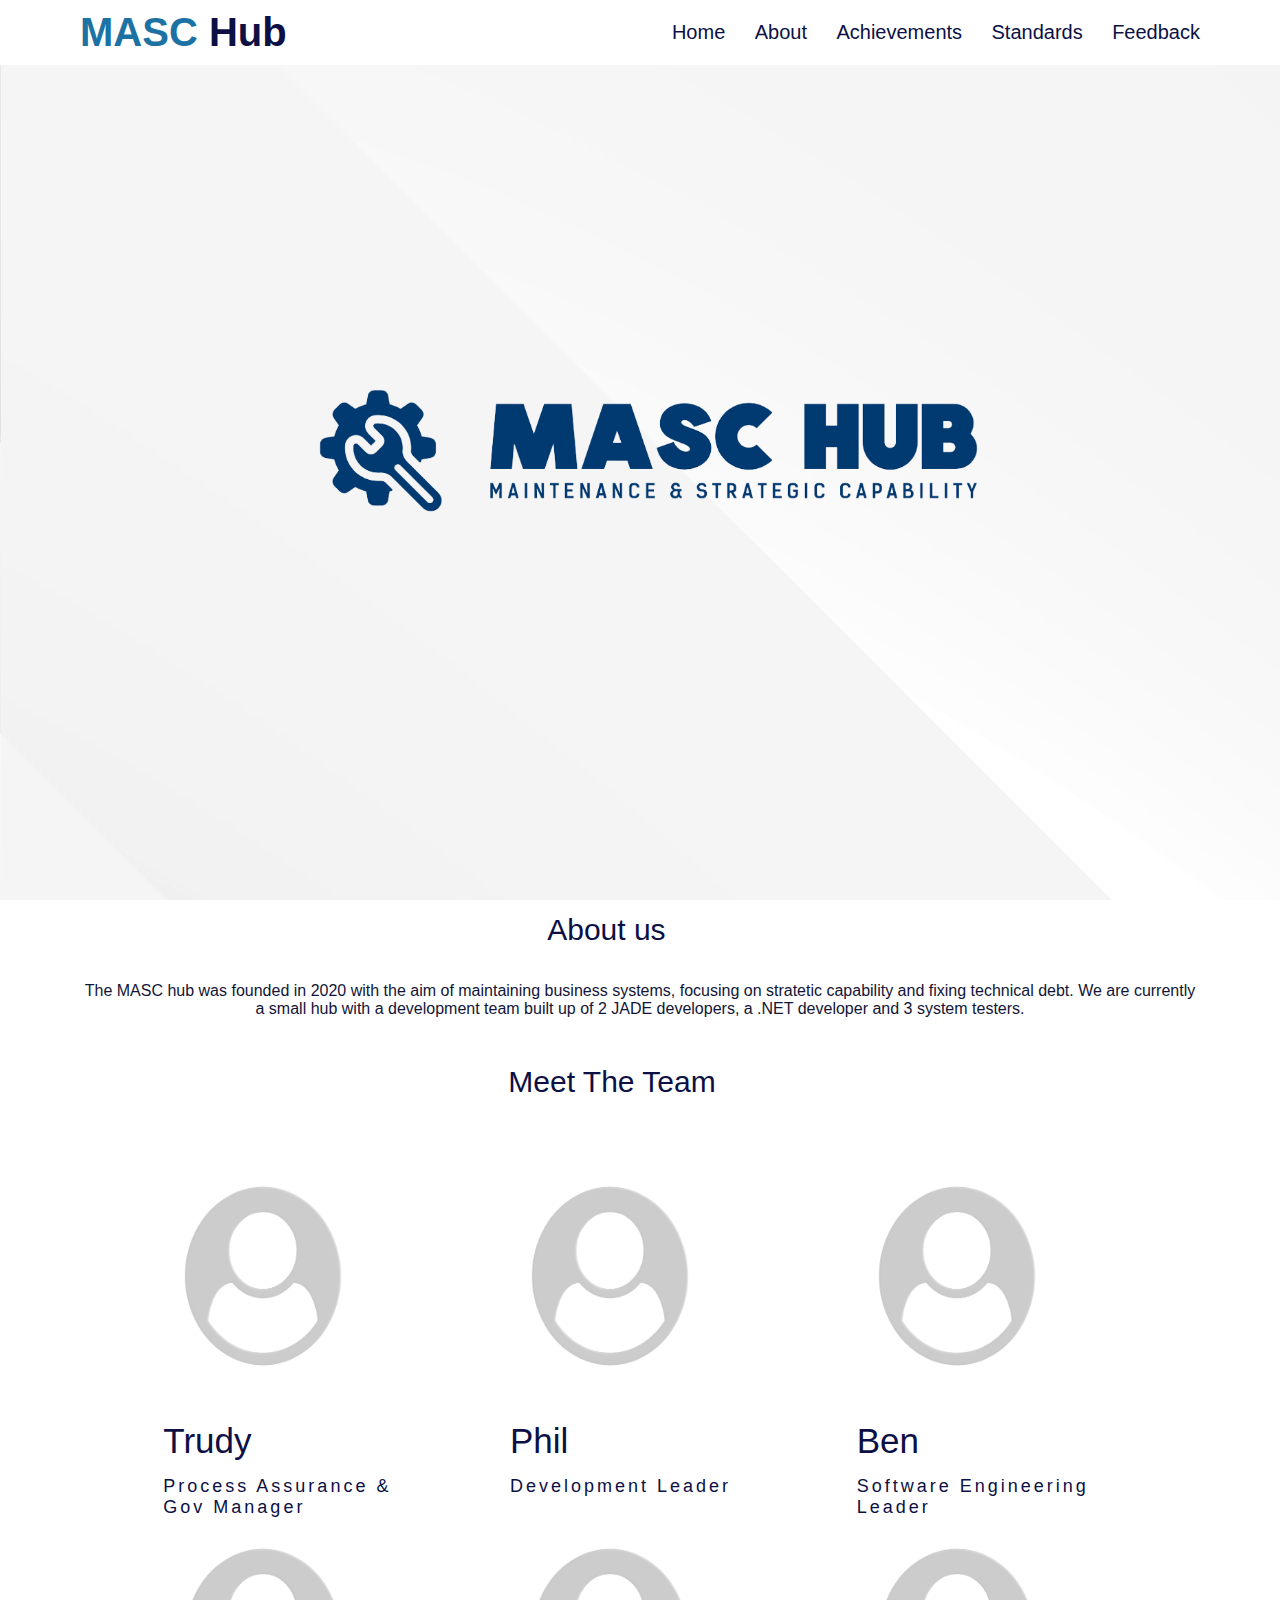
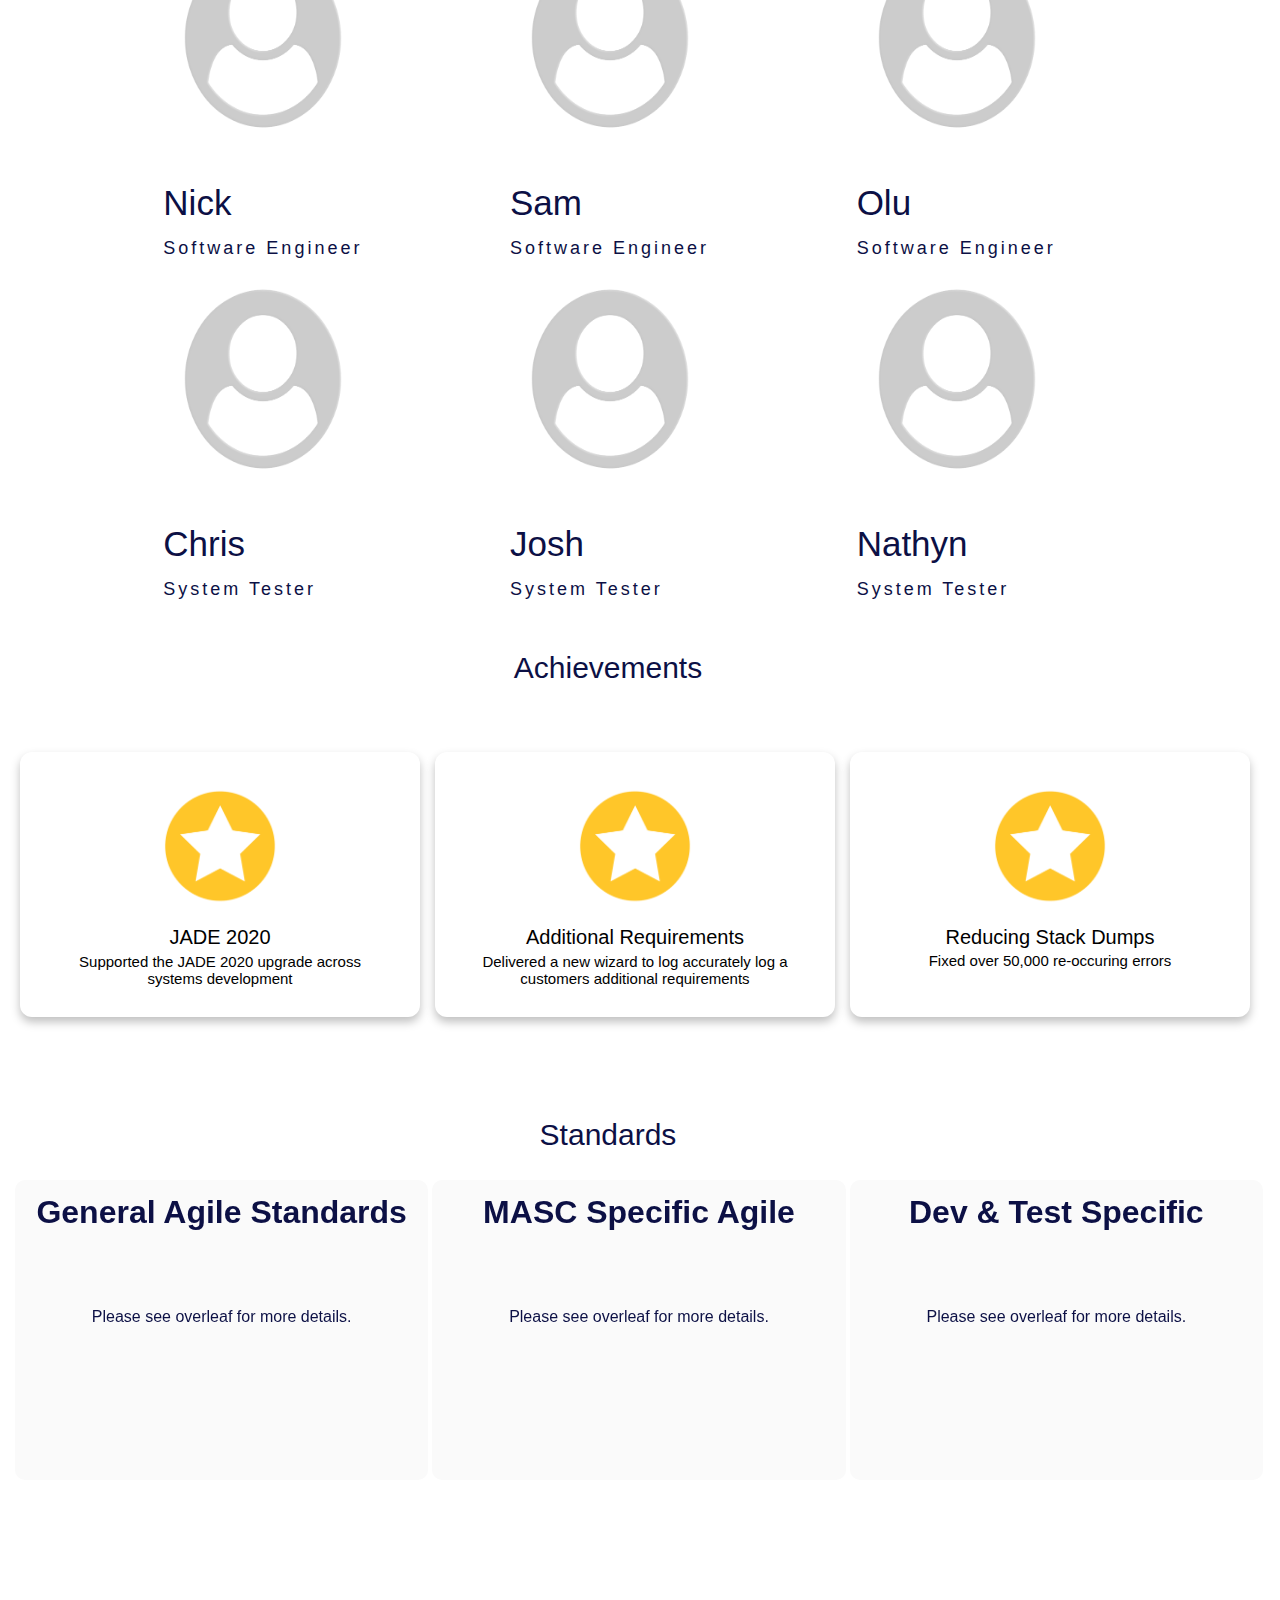
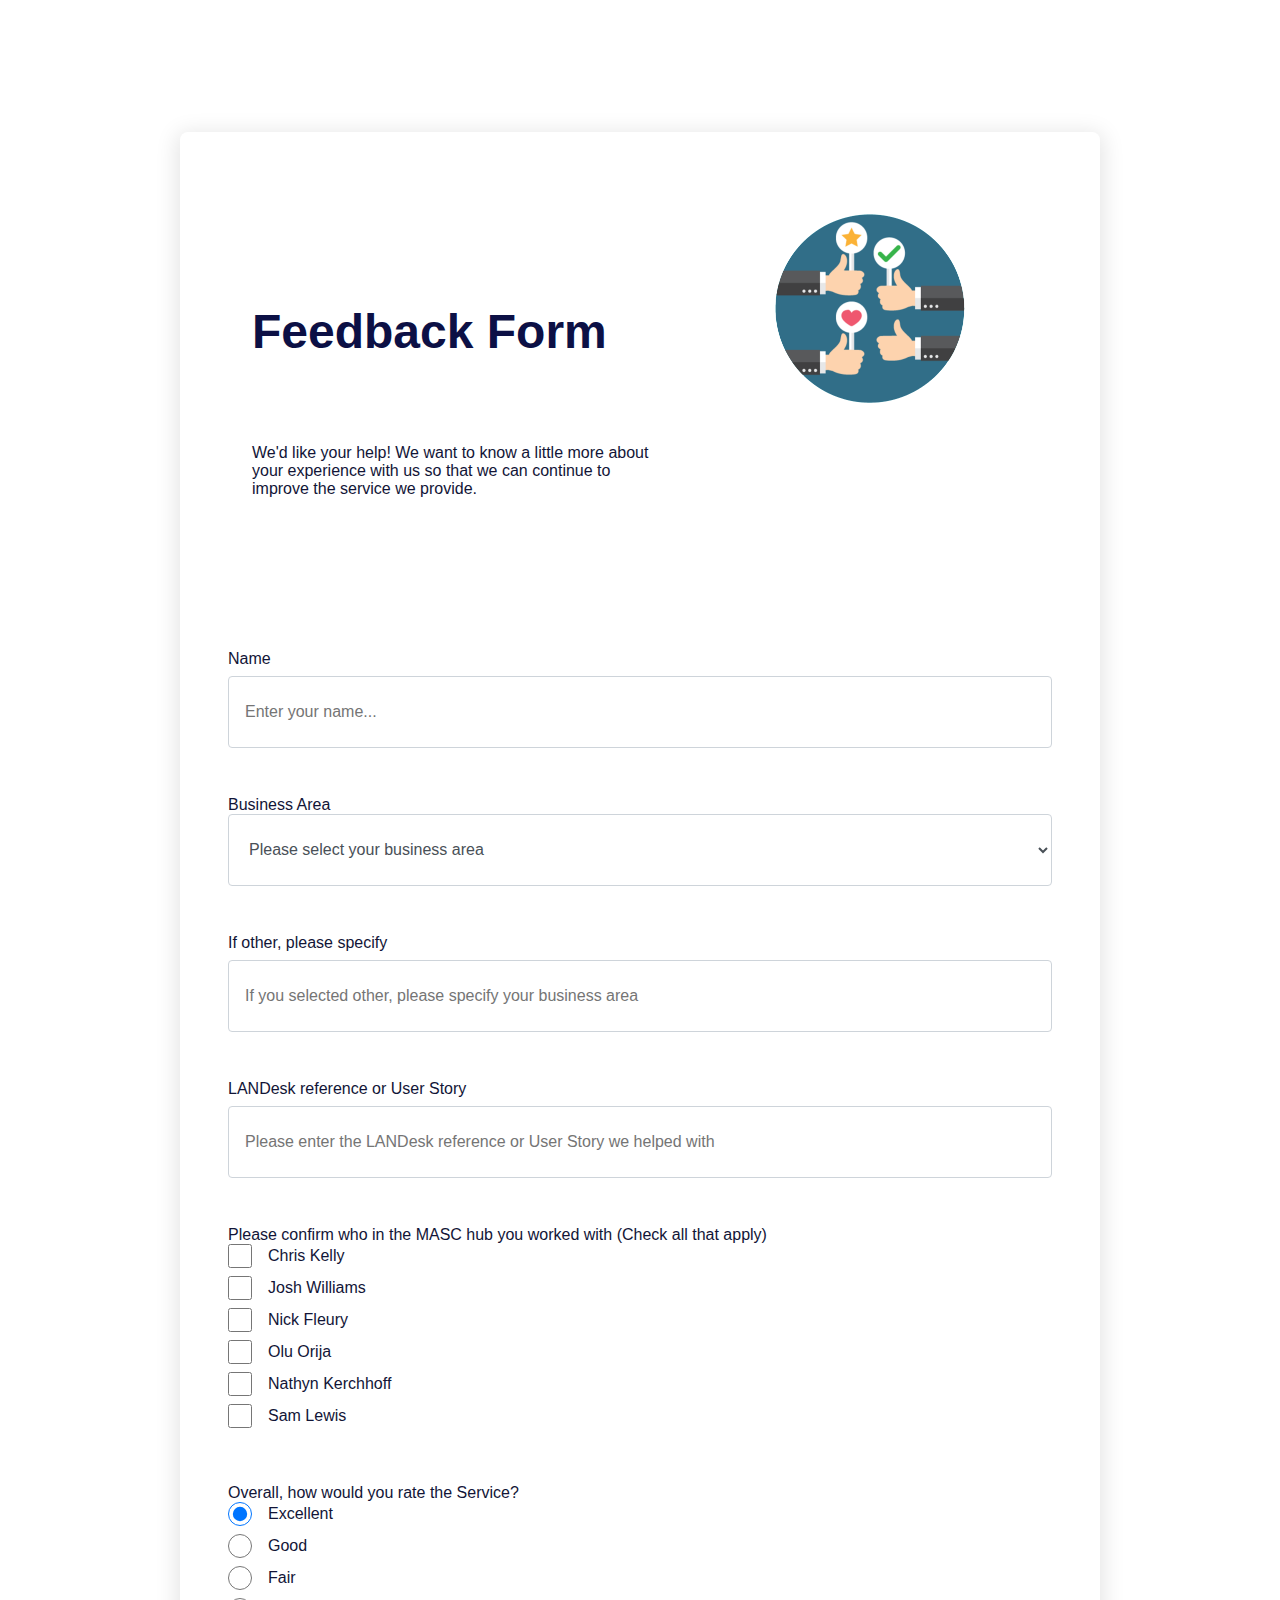
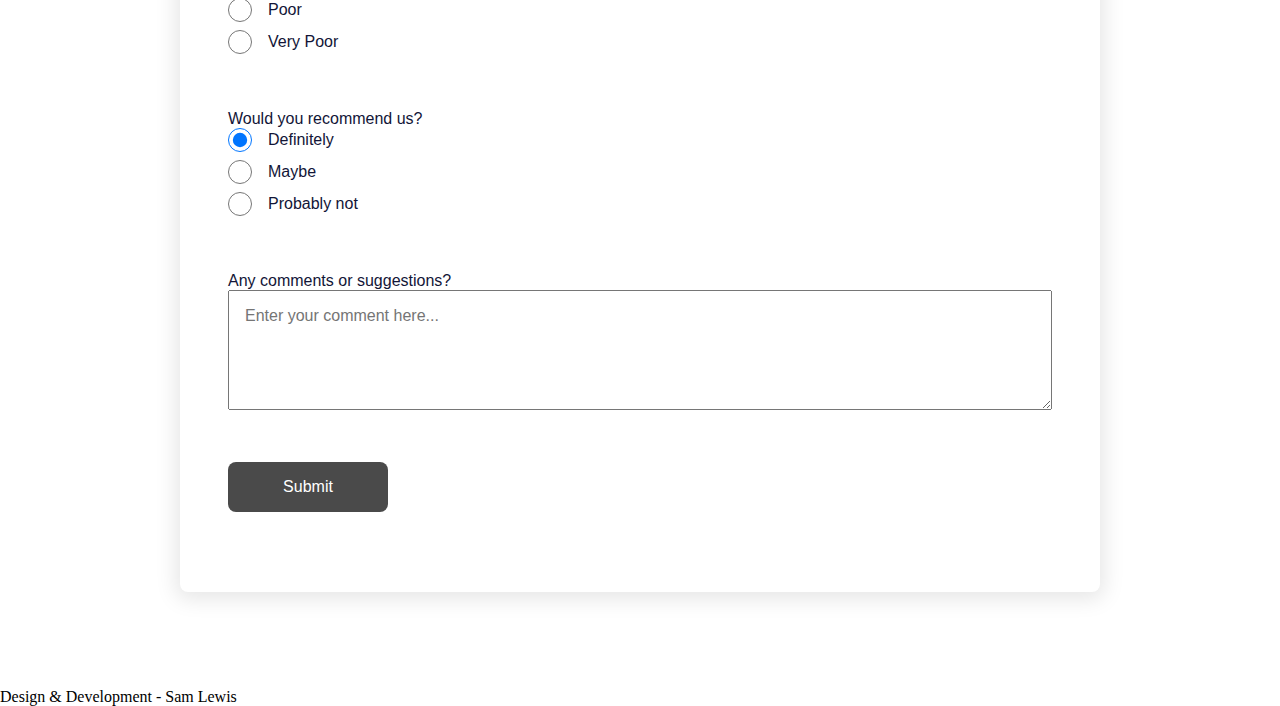
==== index.html @ ad09c00e "Update index.html" ====
<!DOCTYPE html>
<html lang="en">
<head>
    <meta charset="UTF-8">
    <meta http-equiv="X-UA-Compatible" content="IE=edge">
    <meta name="viewport" content="width=device-width, initial-scale=1.0">
    <title>MASC Hub</title>
    <link rel="stylesheet" href="style.css">
    <script src="https://code.jquery.com/jquery-3.6.1.min.js"></script>
</head>
<body>
    <!-- Navigation Bar -->
    <nav class="navbar">
        <div class="max-width">
            <div class="logo"><a href="#home">MASC <span>Hub</span></a></div>
            <ul class="menu">
                <li><a href="#home">Home</a></li>
                <li><a href="#about">About</a></li>
                <li><a href="#achievements">Achievements</a></li>
                <li><a href="#standards">Standards</a></li>
                <li><a href="#feedback">Feedback</a></li>
            </ul>
        </div>
    </nav>

    <!-- Home-->
    <section class="home" id="home">
        <div class="max-width">
            <div class="home-content">
                <div id="image-div">
                    <img src="images/MascHub-logo.png" width="700" height="300"  alt="Masc Hub Logo">
                  </div>
            </div>
        </div>
    </section>
    
    <script src="script.js"></script>

    <!-- About -->
    <section class="about" id="about">
            <div class="max-width">
                <h2 class="about-title">About us</h2>
                <div class="about-content">
                    <p>The MASC hub was founded in 2020 with the aim of maintaining business systems, focusing on stratetic capability and fixing technical debt. We are currently a small hub with a development team built up of 2 JADE developers, a .NET developer and 3 system testers.</p>
                </div>
                <h2 class="team-title">Meet The Team</h2>
            </div>
        </section>
    
    <!-- Meet the team-->
    <div class="team-container1">
        <div class="profiles">

          <div class="profile">
            <img src="/images/profilePicture.png" class="profile-img">
            <h3 class="name">Trudy</h3>
            <h5>Process Assurance & Gov Manager</h5>
          <!--  <p>Lorem ipsum dolor sit amet consectetur adipisicing elit. Ullam facilis sint quod.</p>-->
          </div>

          <div class="profile">
            <img src="/images/profilePicture.png" class="profile-img">
            <h3 class="name">Phil</h3>
            <h5>Development Leader</h5>
           <!-- <p>Lorem ipsum dolor sit amet consectetur adipisicing elit. Inventore, eveniet!</p>-->
          </div>
            
          <div class="profile">
            <img src="/images/profilePicture.png" class="profile-img">
            <h3 class="name">Ben</h3>
            <h5>Software Engineering Leader</h5>
           <!-- <p>Lorem ipsum dolor sit amet consectetur adipisicing elit. Inventore, eveniet!</p>-->
          </div>
        </div>
    </div>
    
     <div class="team-container2">
        <div class="profiles">

          <div class="profile">
            <img src="/images/profilePicture.png" class="profile-img">
            <h3 class="name">Nick</h3>
            <h5>Software Engineer</h5>
         <!--    <p>Lorem ipsum dolor sit amet consectetur adipisicing elit. Ullam facilis sint quod.</p>-->
          </div>

          <div class="profile">
            <img src="/images/profilePicture.png" class="profile-img">
            <h3 class="name">Sam</h3>
            <h5>Software Engineer</h5>
         <!--    <p>Lorem ipsum dolor sit amet consectetur adipisicing elit. Ullam facilis sint quod.</p>-->
          </div>

          <div class="profile">
            <img src="/images/profilePicture.png" class="profile-img">
            <h3 class="name">Olu</h3>
            <h5>Software Engineer</h5>
        <!--     <p>Lorem ipsum dolor sit amet consectetur adipisicing elit. Ullam facilis sint quod.</p>-->
          </div>
        </div>
     </div>

     <div class="team-container3">
        <div class="profiles">

          <div class="profile">
            <img src="/images/profilePicture.png" class="profile-img">
            <h3 class="name">Chris</h3>
            <h5>System Tester</h5>
       <!--      <p>Lorem ipsum dolor sit amet consectetur adipisicing elit. Ullam facilis sint quod.</p>-->
          </div>

          <div class="profile">
            <img src="/images/profilePicture.png" class="profile-img">
            <h3 class="name">Josh</h3>
            <h5>System Tester</h5>
        <!--     <p>Lorem ipsum dolor sit amet consectetur adipisicing elit. Ullam facilis sint quod.</p>-->
          </div>

          <div class="profile">
            <img src="/images/profilePicture.png" class="profile-img">
            <h3 class="name">Nathyn</h3>
            <h5>System Tester</h5>
         <!--   <p>Lorem ipsum dolor sit amet consectetur adipisicing elit. Ullam facilis sint quod.</p>-->
          </div>
        </div>
        
     </div>

   <!-- Achievements -->
   <h2 class="team-title" id="achievements" >Achievements</h2>
   <div class="achievement-container">
    
    <div class="main-card">
      <div class="cards">
        <div class="card">
         <div class="content">
           <div class="img">
                 <img src="/images/gold-star.png" alt="">
           </div>
           <div class="details">
             <div class="achievement-title">JADE 2020</div>
             <div class="achievement-desc">Supported the JADE 2020 upgrade across systems development</div>
           </div>
         </div>
        </div>

        <div class="card">
         <div class="content">
           <div class="img">
                 <img src="/images/gold-star.png" alt="">
           </div>
           <div class="details">
             <div class="achievement-title">Additional Requirements</div>
             <div class="achievement-desc">Delivered a new wizard to log accurately log a customers additional requirements</div>
           </div>
         </div>
        </div>

       <div class="card">
         <div class="content">
           <div class="img">
                 <img src="/images/gold-star.png" alt="">
           </div>
           <div class="details">
             <div class="achievement-title">Reducing Stack Dumps</div>
             <div class="achievement-desc">Fixed over 50,000 re-occuring errors</div>
           </div>
         </div>
        </div>
    </div>
 </div>
 
</div>
        
   <!-- Standards-->
    <h2 class="team-title" id="standards">Standards</h2>
    <div class="standards-container">
        <div class="thecard">

          <div class="card-front"><h2>General Agile Standards</h2><p>Please see overleaf for more details.</p></div>
  
          <div class="card-back"><p style="margin-left:2em;">
            General Agile:
            <li>Highly agile DevOps scrum</li>
            <li>Track work on a Kanban board</li>
            <li>2 Week Sprints (Monday - Monday)</li>
            <li>Proactive ownership of changes</li>
            <li>Testers & Developers work together (Swarms, pair coding)</li>
            <li>Challenge & experiment best practice through retro feedback</li>
          </p>
          </div>
  
        </div>

        <div class="thecard">
  
            <div class="card-front"><h2>MASC Specific Agile</h2><p>Please see overleaf for more details.</p></div>
    
            <div class="card-back"><p style="margin-left:2em;">
              Masc Specific Agile:
              <li>Focus on maintenance & strategic change</li>
              <li>No dedicated scrum master</li>
              <li>Ben & Trudy are the product owners</li>
              <li>In-office ceramnonies (planning, review & retro)</li>
              <li>Build requirements in Gherkin language</li>
              <li>Change can be self raised into the hub</li>
              <li>Themed retro & reviews</li>
              <li>Capture feedback throughout sprint</li>
            </p>
            </div>
    
          </div>

          <div class="thecard">
  
            <div class="card-front"><h2>Dev & Test Specific</h2><p>Please see overleaf for more details.</p></div>
    
            <div class="card-back"><p style="margin-left:2em;">
              Masc Specific Agile:
              <li>Shout up if stuck and work through issues</li>
              <li>Dev & Test work together to find solutions</li>
              <li>Fix bugs found asap to keep flow moving</li>
              <li>Testers can be involved in coding</li>
              <li>Testers understand the change to improve testing</li>
              <li>Check testers understanding - can they explain the change to a developer</li>
              <li>Automation where possible - can build stubs to support test</li>
            </p>
            </div>
    
          </div>
      </div>

    <!-- Feedback -->
    <section class="feedback" id="feedback">
        <div class="feedback-container">
            <div class="header">
            <div class="column-header">
                <h2 id="title">Feedback Form</h2>
                <p id="description">We'd like your help! We want to know a little more about your experience with us so that we can continue to improve the service we provide.</p>
                </div>
                <div class="column-image">
                    <div id="image-div">
                      <img src="images/SurveyFormLogo.png" width="500" height="400" alt="Survey form icon">
                    </div>
                </div>
            </div>
            <!-- Name field -->
            <form id = "survey-form" action="https://formsubmit.co/maschubfeedback@gmail.com" method="POST">
                <div class="form-group">
                <label id="name-label" for="name">Name</label>
                <input
                    maxlength="100" 
                    type="text"
                    name="name"
                    id="name"
                    class="form-control"
                    placeholder="Enter your name..."
                    required
                />
                </div>

                <!-- Business Area -->
                <div class="form-group">
                    <p>Business Area</p>
                    <select id="dropdown" name="role" class="form-control" required>
                    <option disabled selected value>Please select your business area</option>
                    <option value="Digital">Digital</option>
                    <option value="Skipton-Direct">Skipton Direct</option>
                    <option value="Systems Development">Systems Development</option>
                    <option value="FA">FA</option>
                    <option value="Audit">Audit</option>
                    <option value="Marketing">Marketing</option>
                    <option value="Operations">Operations</option>
                    <option value="preferNo">Prefer not to say</option>
                    <option value="other">Other</option>
                    </select>
                </div>

                
                <div class="form-group">
                    <label id="otherArea" for="otherArea">If other, please specify</label>
                    <input
                    maxlength="20"
                    type="Other-Business-Area"
                    name="Other-Business-Area"
                    id="Other-Business-Area"
                    class="form-control"
                    placeholder="If you selected other, please specify your business area"
                
                    />
                </div>

                <!-- Reference -->
                <div class="form-group">
                    <label id="ref" for="ref">LANDesk reference or User Story</label>
                    <input
                    maxlength="20"
                    type="LANDesk-UserStory"
                    name="LANDesk-UserStory"
                    id="LANDesk-UserStory"
                    class="form-control"
                    placeholder="Please enter the LANDesk reference or User Story we helped with"
                    />
                </div>

                <!-- MASC Member -->
                <div class="form-group">
                    <p>Please confirm who in the MASC hub you worked with (Check all that apply)</p>
                    <label>
                    <input 
                        name="worked-with"
                        value="Chris Kelly"
                        type="checkbox"
                        class="input-checkbox"
                    />Chris Kelly</label>
                    
                    <label>
                    <input 
                        name="worked-with"
                        value="Josh Williams"
                        type="checkbox"
                        class="input-checkbox"
                    />Josh Williams</label>
                    
                    <label>
                    <input
                        name="worked-with"
                        value="Nick Fleury"
                        type="checkbox"
                        class="input-checkbox"
                    />Nick Fleury</label>
                    
                    <label>
                    <input
                        name="worked-with"
                        value="Olu Orija"
                        type="checkbox"
                        class="input-checkbox"
                    />Olu Orija</label>
                
                    <label>
                    <input
                        name="worked-with"
                        value="Nathyn Kerchhoff"
                        type="checkbox"
                        class="input-checkbox"
                    />Nathyn Kerchhoff</label>
                    
                    <label>
                    <input
                        name="worked-with"
                        value="Sam Lewis"
                        type="checkbox"
                        class="input-checkbox"
                    />Sam Lewis</label>
                </div>
                
                <!-- Overall Rating -->
                <div class="form-group" Required>
                    <p>Overall, how would you rate the Service?</p>
                    <label>
                    <input
                        name="user-rating"
                        value="excellent"
                        type="radio"
                        class="input-radio"
                        checked
                    />Excellent</label>

                    <label>
                    <input
                        name="user-rating"
                        value="good"
                        type="radio"
                        class="input-radio"
                    />Good</label>
            
                    <label>
                    <input
                        name="user-rating"
                        value="fair"
                        type="radio"
                        class="input-radio"
                    />Fair</label>
                    
                    <label>
                    <input
                        name="user-rating"
                        value="poor"
                        type="radio"
                        class="input-radio"
                    />Poor</label>
                    
                    <label>
                    <input
                        name="user-rating"
                        value="very-poor"
                        type="radio"
                        class="input-radio"
                    />Very Poor</label>
                </div>
                
                
                <!-- Recommend -->
                <div class="form-group" Required>
                    <p>Would you recommend us?</p>
                    <label>
                    <input
                        name="user-recommend"
                        value="definitely"
                        type="radio"
                        class="input-radio"
                        checked
                    />Definitely</label>
                    <label>
                    <input
                        name="user-recommend"
                        value="maybe"
                        type="radio"
                        class="input-radio"
                    />Maybe</label>
            
                    <label>
                    <input
                        name="user-recommend"
                        value="not-sure"
                        type="radio"
                        class="input-radio"
                    />Probably not</label>
                </div>
            
                <!-- Additional comments -->
                <div class="form-group">
                    <p>Any comments or suggestions?</p>
                    <textarea
                    id="comments"
                    class="input-textarea"
                    name="comment"
                    maxlength="1000"
                    placeholder="Enter your comment here..."></textarea>
                </div>
            
                <div class="form-group">
                    <button type="submit" id="submit" class="submit-button">
                    Submit
                    </button>
                </div>
                </form>
            </div>
        </div>
    </section>
      
       <section class="footer">
          <p> Design & Development - Sam Lewis </p>
        </section>

</body>
</html>
---- style.css ----
/* Apply to all */
*{
    margin: 0px;
    padding: 0px;
    box-sizing: border-box;
    text-decoration: none;
}
html{
    /* Create spacing at the top of each section */
    scroll-padding-top: 100px;
}

h1, h2, h3 {
    align-items: center;
    font-size: 3rem;
    line-height: 2;
    margin-bottom: 4rem;
    color: rgb(12, 16, 69);
  }


.max-width{
    max-width: 1300px;
    padding: 0 80px;
    margin: auto;
    width: 100%;
    align-items: center;
    border-radius: 0.5rem;
    font-family: 'Gill Sans', 'Gill Sans MT', Calibri, 'Trebuchet MS', sans-serif;
    color:  rgb(18, 21, 55);
    
}

/* Navigation Bar */
.navbar{
    position: fixed;
    width: 100%;
    padding: 10px 0;
    background: rgb(255, 255, 255);
    font-family: 'Gill Sans', 'Gill Sans MT', Calibri, 'Trebuchet MS', sans-serif;
    color: #fff;
    z-index: 1000; /* Makes sure the navbar sits on top of all containers */
}

.navbar.sticky{ /* creates a sticky navbar  */
    padding: 30px 0;
    background: rgb(255, 255, 255);
}

.navbar .max-width{
    display: flex;
    align-items: center;
    justify-content: space-between;
}

.navbar .menu li a{ /* Sets the navbar menu list items properties */
    color: rgb(12, 16, 69);
    font-size: 20px;
    margin-left: 25px;
    font-weight: 500;
}

.navbar .menu li{
    list-style: none;
    display: inline-block;
}

.navbar .logo a{
    font-size: 40px;
    font-weight: 600;
    color: rgb(29, 114, 164);
}

.navbar .logo.sticky{
    background: #fff;
}

.navbar .logo span{
    font-size: 40px;
    font-weight: 600;
    color: rgb(12, 16, 69);
}

 /* Change the color of links on hover */
 .navbar .menu li a:hover {
    color: rgb(29, 114, 164);
  }

  /* Add a color to the active/current link */
  .navbar .menu li a.active {
    color: rgb(248, 255, 54);
  }

  /* Home Section */
  .home {
    display: flex;
    color: rgb(18, 21, 55);
    background: url("/images/17580.jpg"); /* Sets background image from the images folder */
    font-family: 'Gill Sans', 'Gill Sans MT', Calibri, 'Trebuchet MS', sans-serif;
    background-size: auto;
    height: 100vh;
    align-items: center;
  }

  .home .max-width{
    margin: auto 0 auto 40px;
  }
  .home .home-content .text-welcome{
    font-size: 25px;

  }
  .home .home-content .masc-text{
    font-size: 50px;
    font-weight: 600;
  }

  img {
    align-items: center;
    max-width: 100%;
    height: auto;
    display: block;
    background-color: transparent;
  }
  #image-div img {
    margin: auto;
    align-items: center;
    background-color: transparent;
    align-content: center;
  }

  /* About Section */
  .about{
    font-family: 'Gill Sans', 'Gill Sans MT', Calibri, 'Trebuchet MS', sans-serif;
    text-align: center;
  }

  .about .about-content{
    align-items: center;
    font-family: 'Gill Sans', 'Gill Sans MT', Calibri, 'Trebuchet MS', sans-serif;
    text-align: center;
    margin-bottom: 10px;
  }

  .about .about-title{
    font-family: 'Gill Sans', 'Gill Sans MT', Calibri, 'Trebuchet MS', sans-serif;
    color: rgb(12, 16, 69);
    font-size: 30px;
    font-weight: 500;
    margin-right: 6%;
    margin-bottom: 2%;
  }

  .about .about-team{
    font-family: 'Gill Sans', 'Gill Sans MT', Calibri, 'Trebuchet MS', sans-serif;
    color: rgb(12, 16, 69);
    font-size: 10px;
    font-weight: 300;
  }

 /* Meet the team */
.team-container1{ /* Holds a set of 3 profiles */
    margin: 20px 40px;
    margin-top: 2px;
  }

.team-container2{/* Holds a set of 3 profiles */
    margin: 20px 40px;
  }

.team-container3{/* Holds a set of 3 profiles */
    margin: 20px 40px;
}
  
.team-title {
    text-align: center;
    font-family: 'Gill Sans', 'Gill Sans MT', Calibri, 'Trebuchet MS', sans-serif;
    color: rgb(12, 16, 69);
    font-size: 30px;
    font-weight: 500;
    margin-right: 6%;
    margin-bottom: 2;
    margin-top: 3%;
    margin-left: 1%;
  }

  .profiles { /* Profiles - set of 3 profile */
    display: flex;
    justify-content: space-around;
    margin: 20px 80px;
  }
  
  .profile {
    flex-basis: 260px;
    font-family: 'Gill Sans', 'Gill Sans MT', Calibri, 'Trebuchet MS', sans-serif;
  }
  
  .profile .profile-img {
    height: 200px;
    width: 200px;
    border-radius: 50%;
    border: rgb(12, 16, 69);
    
  }
  
  .name { /* Colleague name */
    margin-top: 30px;
    font-size: 35px;
    font-weight: 80;
    margin-bottom: 0%;
  }
  
  .profile h5 { /* Job title */
    font-size: 18px;
    font-weight: 20;
    letter-spacing: 3px;
    color: rgb(12, 16, 69);
  }
  
  .profile p { /* Description */
    font-size: 15px;
    margin-top: 20px;
    text-align: justify;
    color: rgb(12, 16, 69);
  }
  
  /* @ media section is used to apply styles for different devices */
  @media only screen and (max-width: 1150px) {
    .profiles {
      flex-direction: column;
    }
  
    .team-member {
      display: flex;
      flex-direction: column;
      align-items: center;
    }
  
    .team-member p {
      text-align: center;
      margin: 20px 60px 80px 60px;
      font-size: 20px;
    }
  }
  
  @media only screen and (max-width: 900px) {
    .profiles {
      margin: 20px 0;
    }
  
    .team-member p {
      margin: 20px 10px 80px 10px;
    }
  }

/* Achievements Section */
/* Main container, holds everything*/
  .achievement-container{
    margin: 0px 40px;
    margin-top: -90px;
    margin-left: 0%;
    padding: 80px 0 ;
    position: relative;
    padding-bottom: 50px;
  }
  /* Contains a set of 3 achievment cards*/
  .achievement-container .main-card{
    width: 200%;
    transition: 1s;
  }
  
  /* Individual achievement cards*/
  .achievement-container .main-card .cards{
    width: calc(100% / 2 - 10px);
    display: flex;
    flex-wrap: wrap;
    margin: 0 20px;
    justify-content: space-between;
  }
  .main-card .cards .card{
    width: calc(100% / 3 - 10px);
    background: #fff;
    border-radius: 12px;
    padding: 30px;
    box-shadow: 0 5px 10px rgba(0, 0, 0, 0.25);
    transition: all 0.4s ease;
  }
  .main-card .cards .card:hover{
    transform: translateY(-15px); /* add small animation when card is hovered over*/
  }

  .cards .card .content{
    width: 100%;
    display: flex;
    flex-direction: column;
    justify-content: center;
    align-items: center;
    text-align: center;
  }

  /* Controls the img within the achievement card*/
  .cards .card .content .img{
    height: 130px;
    width: 130px;
    border-radius: 50%;
    padding: 3px;
    margin-bottom: 14px;
  }

  .card .content .img img{
    height: 100%;
    width: 100%;
    border: 3px solid #ffff;
    border-radius: 50%;
    object-fit: cover;
  }
/* Controls the content of the card - headers and para */
  .card .content .achievement-title{
    font-family: 'Gill Sans', 'Gill Sans MT', Calibri, 'Trebuchet MS', sans-serif;
    font-size: 20px;
    font-weight: 500;
  }

  .card .content .achievement-desc{
    font-family: 'Gill Sans', 'Gill Sans MT', Calibri, 'Trebuchet MS', sans-serif;
    font-size: 15px;
    margin-top: 1%;
  }
  
  @media (max-width: 768px) {
    .main-card .cards .card{
      margin: 20px 0 10px 0;
      width: calc(100% / 2 - 10px);
    }
  }

  @media (max-width: 600px) {
    .main-card .cards .card{
      width: 100%;
    }
  }
  
  /* Standards Section */

/* standards-container holds everything */
.standards-container{
margin-top: 13%;
position: relative;
  margin-left: 10px;
  top: 50%;
  left: 50%;
  transform: translate(-50%, -50%);
}
.standards-container .thecard{
    width: calc(100% / 3 - 10px);
    position: inherit;
    border-radius: 12px;
    padding: 30px;
}

/* thecard class holds the front and back of the cards */
.thecard{
  position: relative;
  top: 0;
  left: 0;
  width: 400px;
  height: 300px;
  border-radius: 10px;
  transform-style: preserve-3d;
  transition: all 0.8s ease;
  align-items: center;
  text-align: center;
  font-family: 'Gill Sans', 'Gill Sans MT', Calibri, 'Trebuchet MS', sans-serif;
 display: inline-block;
}

/* Controls the transformation (flip) on hover */
.thecard:hover{
  transform: rotateY(180deg);
}

/* The front of the card, which is shown as default*/
 .card-front{
  position: absolute;
  top: 0;
  left: 0;
  width: 100%;
  height: 100%;
  border-radius: 10px;
  backface-visibility: hidden;
  overflow: hidden;
  background: #fafafa;
  justify-content: center;  
  border-color: rgb(29, 114, 164);
  color: rgb(12, 16, 69);
}

/* Main title on the front of the card*/
.card-front h2{
    align-items: center;
    font-size: 2rem;
    line-height: 2;
    margin-bottom: 4rem;
    color: rgb(12, 16, 69); 
    
}


/* Back of the card, which is shown when the user hovers over the card */
.card-back{
  position: absolute;
  top: 0;
  left: 0;
  width: 100%;
  height: 100%;
  border-radius: 10px;
  backface-visibility: hidden;
  overflow: hidden;
  background:rgb(12, 16, 69);
  color: rgb(255, 255, 255);
  text-align: left;
  transform: rotateY(180deg); /* Flips the card 180deg*/
}

/* Media query below  makess the cards stack when the screen page is smaller */
@media (max-width: 768px) {
    .standards-container, .thecard, .card-front, .card-back{
      margin: 20px 0 10px 0;
      width: calc(100% / 3 - 10px);
      flex-wrap: wrap;
    }
  }
  @media (max-width: 600px) {
    .standards-container, .thecard, .card-front, .card-back{
      margin-top: 15%;
        width: 100%;
      flex-wrap: wrap;
    }
  }


  /* Feedback */
  img {
    max-width: 100%;
    height: auto;
    display: block;
  }
  
  label {
    display: flex;
    align-items: center;
    margin-bottom: 0.5rem;
  }
  
  input,
  button,
  select,
  textarea {
    margin: 0;
    font-family: inherit;
    font-size: inherit;
    line-height: inherit;
  }
  
  button {
    border: none;
  }
  
    /* Main container that holds all feedback content */
  .feedback-container {
    width: 100%;
    margin: 6rem auto 6rem auto;
    box-shadow: 0 0.2rem 1.3rem 0.2rem rgba(0, 0, 0, 0.1);
    border-radius: 0.5rem;
    background-color: rgb(255, 255, 255);
    font-family: 'Gill Sans', 'Gill Sans MT', Calibri, 'Trebuchet MS', sans-serif;
    color:  rgb(18, 21, 55);
  }
  
  @media (min-width: 576px) {
    .feedback-container {
      max-width: 540px;
    }
  }
  
  @media (min-width: 976px) {
    .feedback-container{
      max-width: 920px;
    }
  }
  
  .header {
    padding: 4.5rem;
    margin-bottom: 2rem;
  }
  
  /*Header*/
  .column-header {
    float: left;
    width: 54%;
    padding-top: 5rem;
    margin-right: 6%;
  }
  
  .column-image {
    float: left;
    width: 40%;
  }
  
  .header:after {
    content: "";
    display: table;
    clear: both;
  }
  
  @media screen and (max-width: 1000px) {
    .column-header,
    .column-image {
      width: 100%;
      margin: 0;
    }
    #image-div img {
      margin: auto;
    }
  }
  
  /* Feedback Form */
  
  form {
    padding: 2.5rem;
    border-radius: 0.5rem;
  }
  
  .form-group {
    margin: 0 auto 2rem auto;
    padding: 0.5rem;
  }
  
  .form-control {
    display: block;
    width: 100%;
    height: 4.5rem;
    padding: 1rem;
    color: #495057;
    background-color: #fff;
    border: 1px solid #ced4da;
    border-radius: 0.25rem;
    transition: border-color 0.15s ease-in-out, box-shadow 0.15s ease-in-out;
  }
  
  .form-control:focus {
    border-color: #a6d8e2;
    outline: 0;
    box-shadow: 0 0 1rem 0.2rem rgba(205, 240, 247, 0.25);
  }
  
  .input-radio,
  .input-checkbox {
    display: inline-block;
    margin-right: 1rem;
    min-height: 1.5rem;
    min-width: 1.5rem;
  }
  
  .input-textarea {
    min-height: 120px;
    width: 100%;
    padding: 1rem;
    resize: vertical;
  }
  
  .submit-button {
    display: inline-block;
    width: 10rem;
    padding: 1rem;
    background: #4a4a4a;
    color: #fff;
    border-radius: 0.5rem;
    cursor: pointer;
  }
  
  .submit-button:hover {
    animation-name: background-color;
    animation-duration: 500ms;
    animation-fill-mode: forwards;
    animation-timing-function: ease-out;
  }
  
  @keyframes background-color {
      100% {
        background-color: rgb(125, 132, 231);
      }
  }
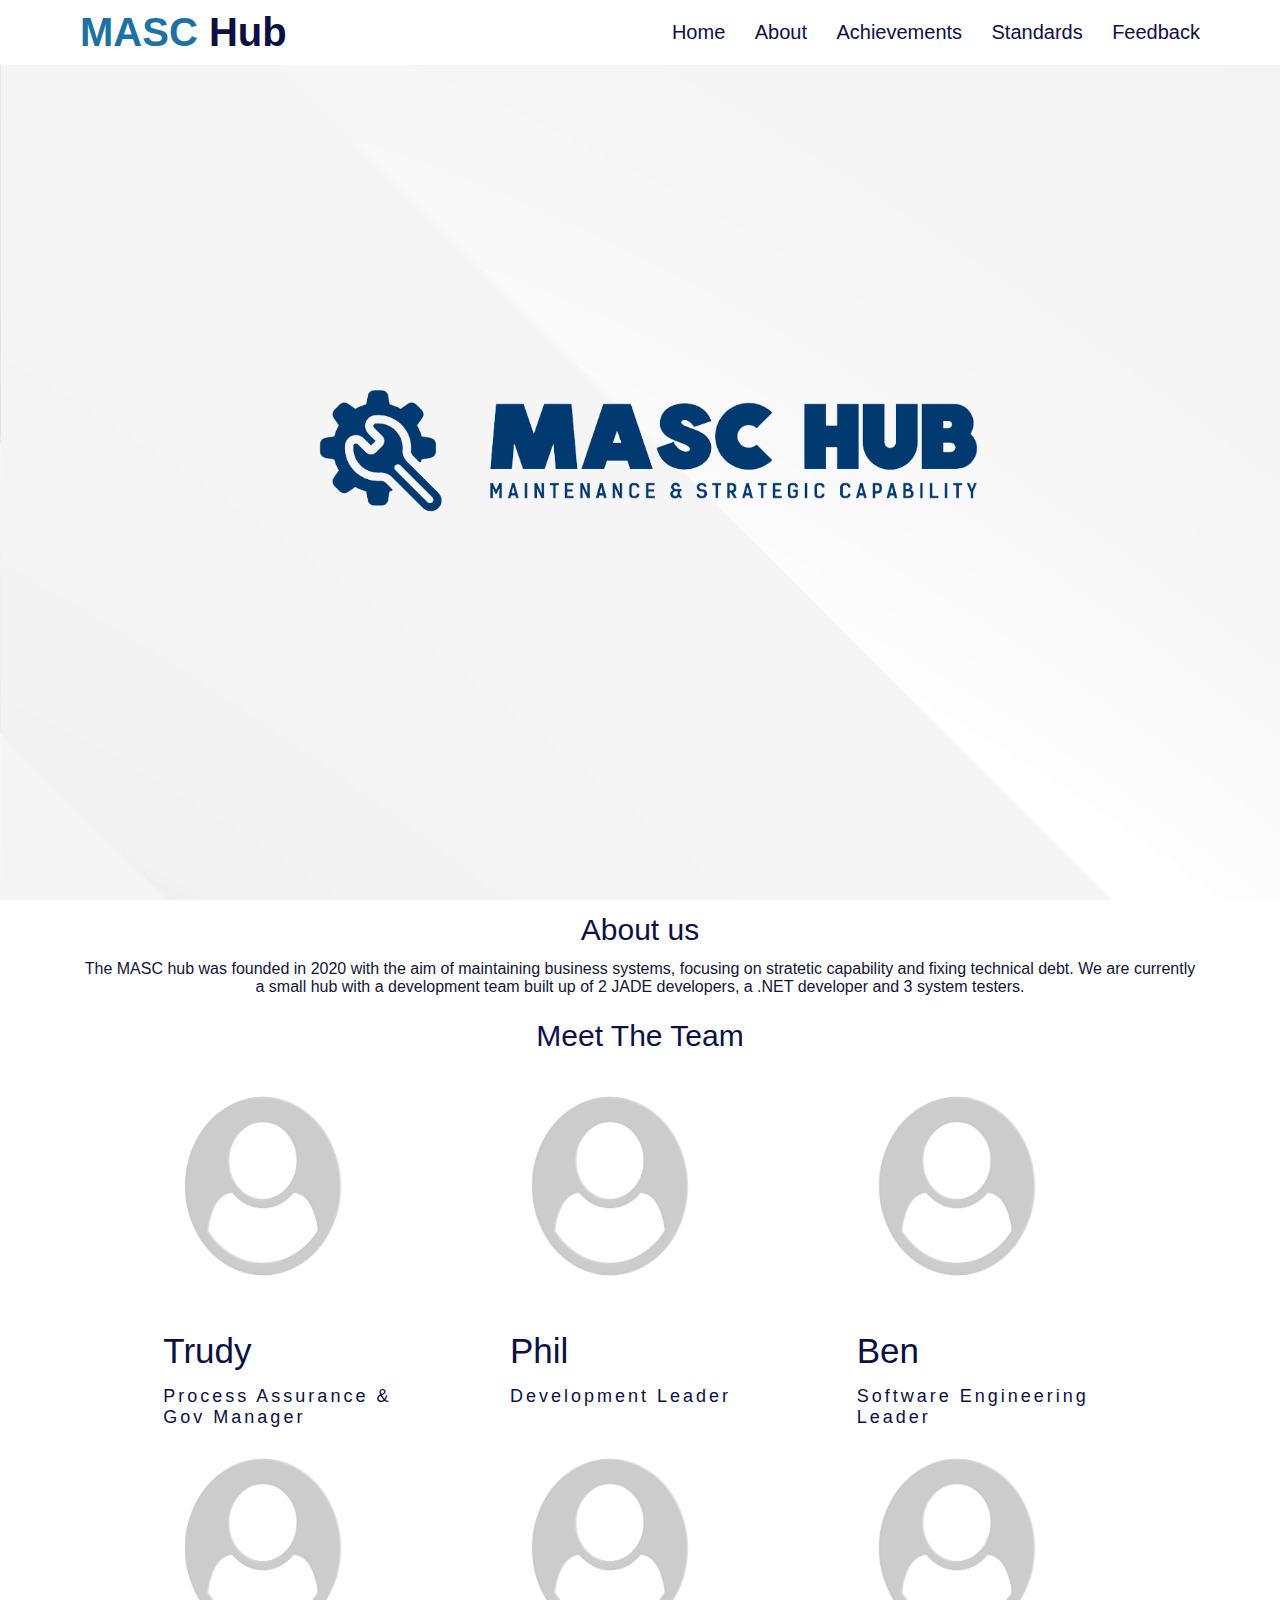
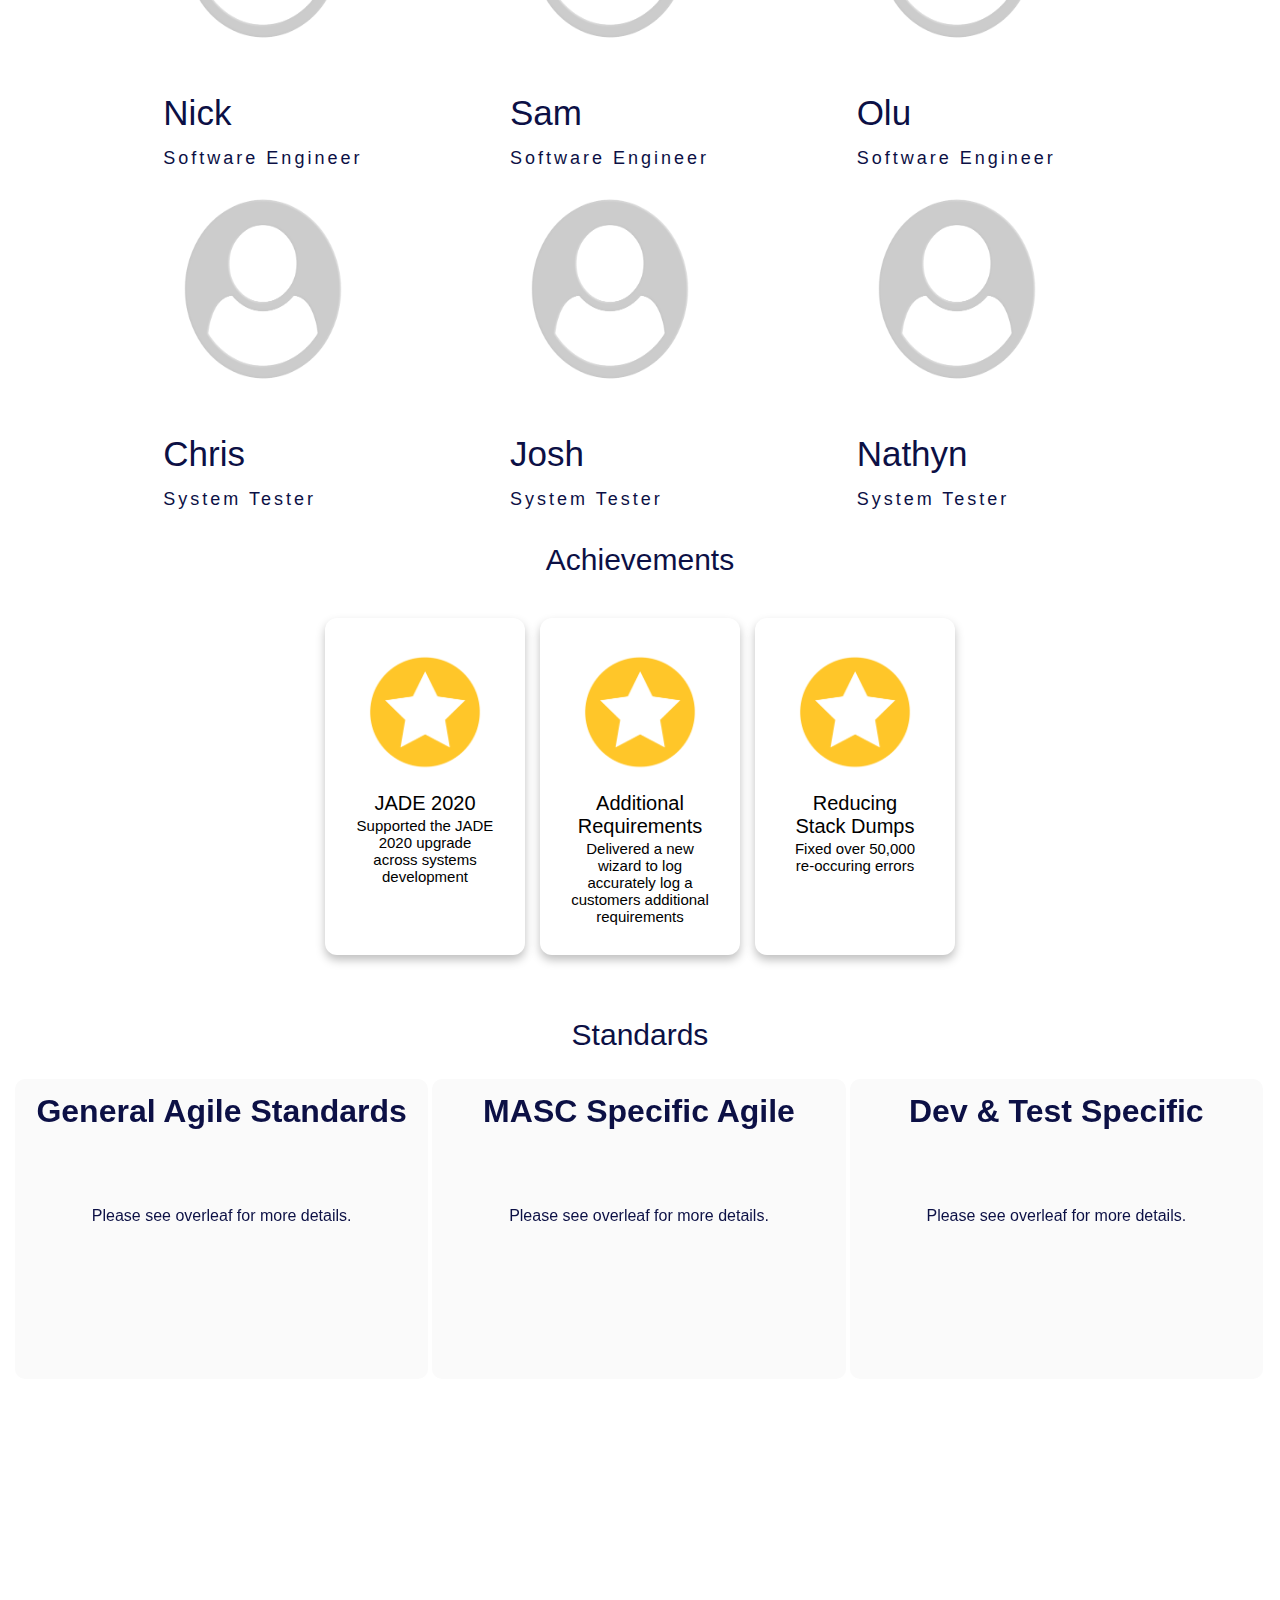
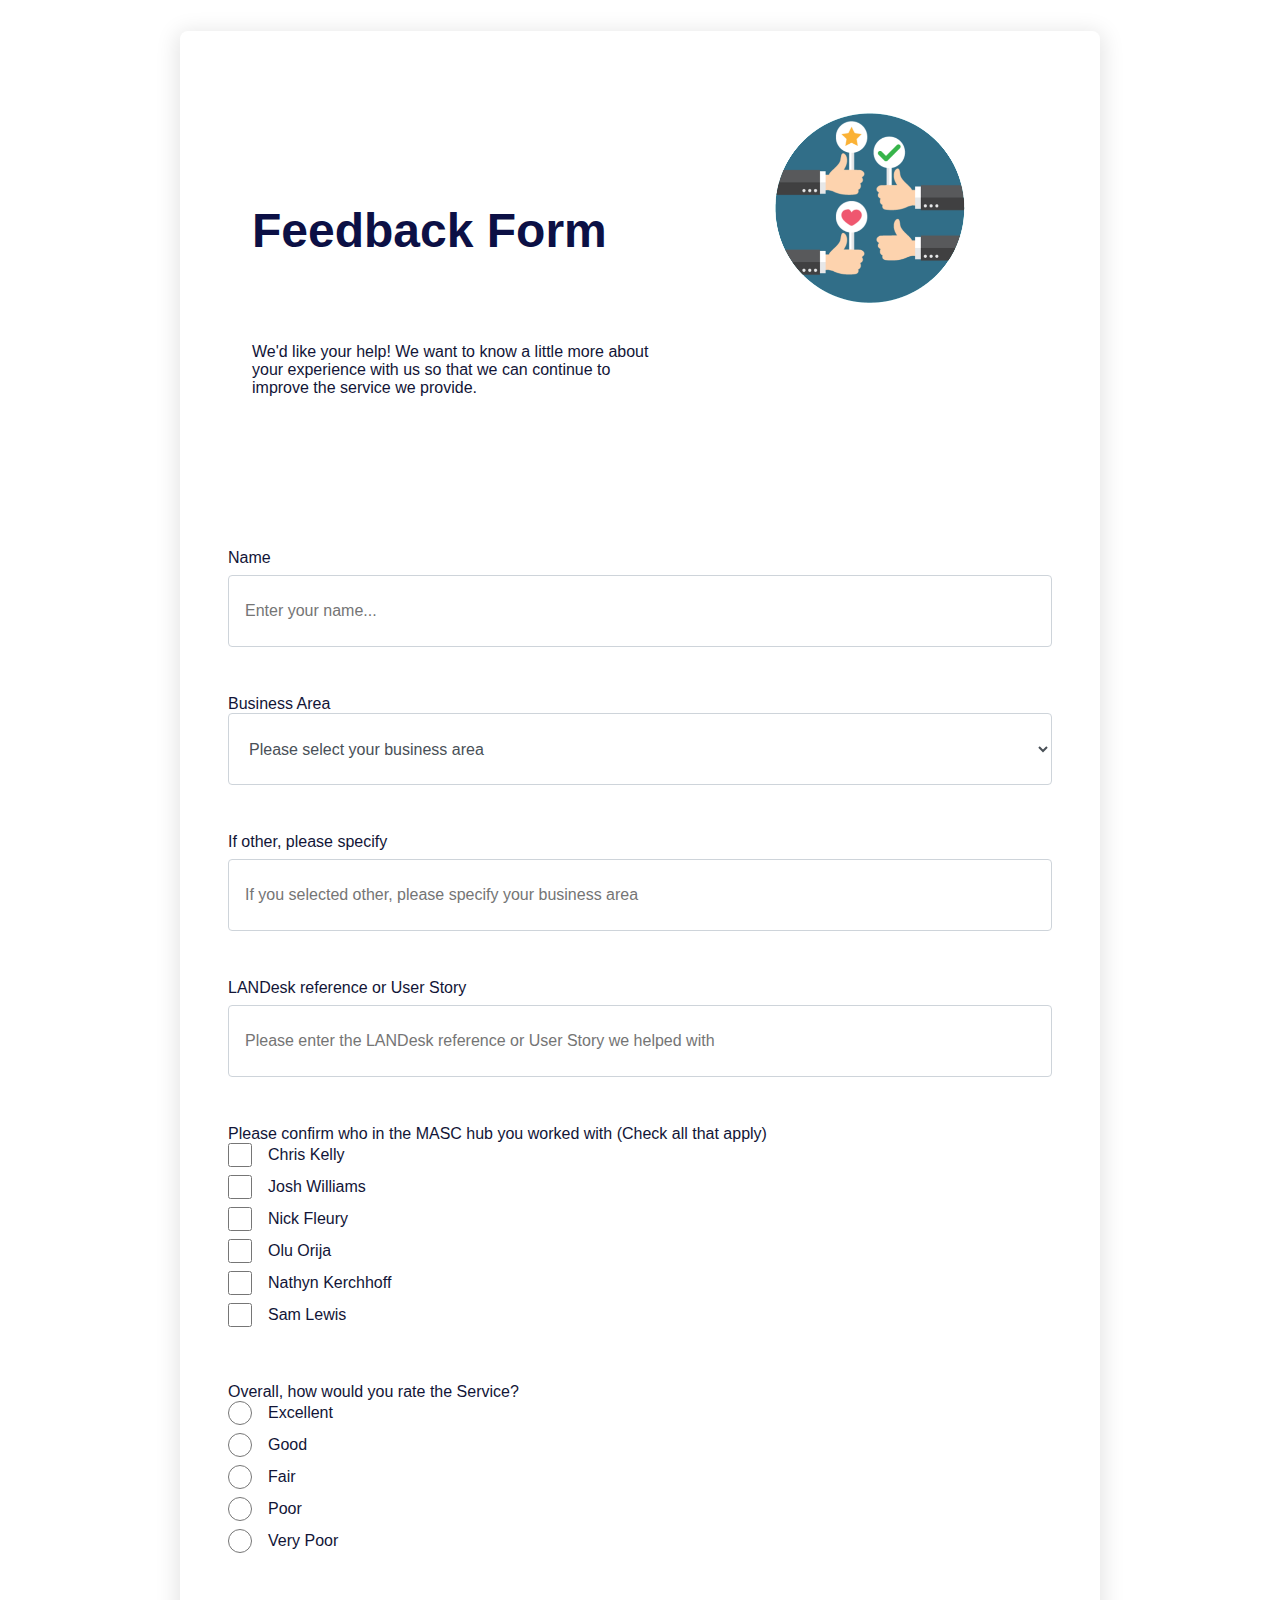
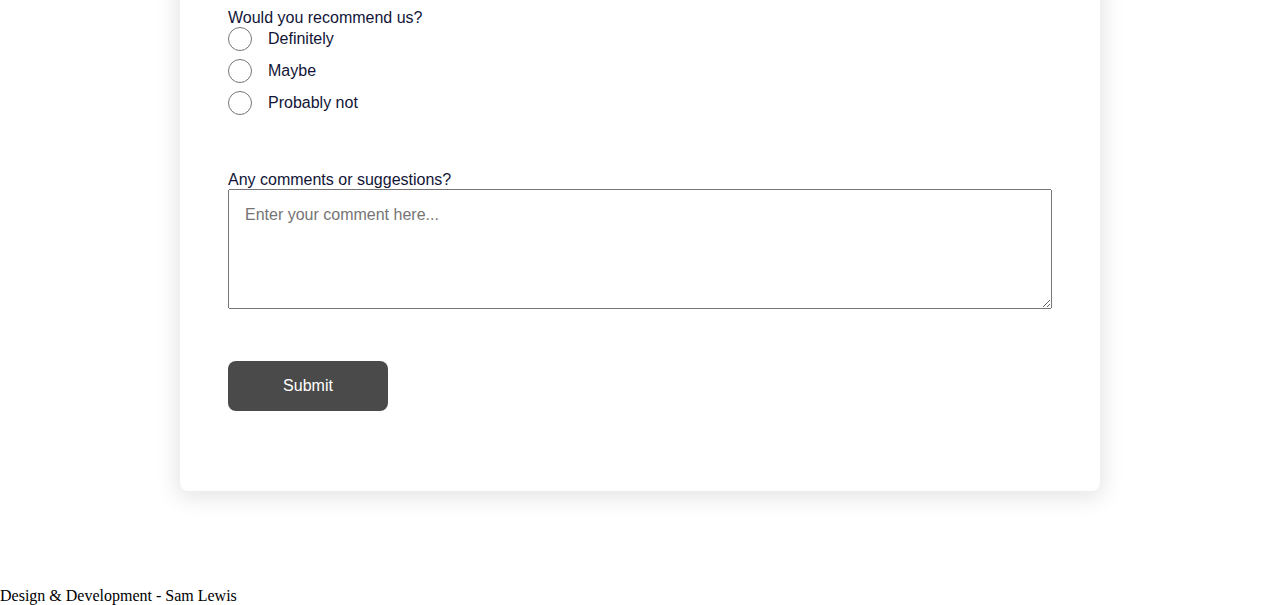
==== commit eb9dbf81: "Update index.html" ====
--- a/index.html
+++ b/index.html
@@ -157,6 +157,8 @@
          </div>
         </div>
 
+        
+
        <div class="card">
          <div class="content">
            <div class="img">
@@ -174,7 +176,7 @@
 </div>
         
    <!-- Standards-->
-    <h2 class="team-title" id="standards">Standards</h2>
+    <h2 class="sta-title" id="standards">Standards</h2>
     <div class="standards-container">
         <div class="thecard">
 
@@ -365,7 +367,6 @@
                         value="excellent"
                         type="radio"
                         class="input-radio"
-                        checked
                     />Excellent</label>
 
                     <label>
@@ -411,7 +412,7 @@
                         value="definitely"
                         type="radio"
                         class="input-radio"
-                        checked
+                        
                     />Definitely</label>
                     <label>
                     <input
--- a/style.css
+++ b/style.css
@@ -20,7 +20,7 @@
 
 
 .max-width{
-    max-width: 1300px;
+    max-width: 1500px;
     padding: 0 80px;
     margin: auto;
     width: 100%;
@@ -116,10 +116,12 @@
 
   img {
     align-items: center;
+    align-content: center;
     max-width: 100%;
     height: auto;
     display: block;
     background-color: transparent;
+    background-repeat: no-repeat;
   }
   #image-div img {
     margin: auto;
@@ -146,8 +148,8 @@
     color: rgb(12, 16, 69);
     font-size: 30px;
     font-weight: 500;
-    margin-right: 6%;
-    margin-bottom: 2%;
+    margin:auto;
+    
   }
 
   .about .about-team{
@@ -160,7 +162,7 @@
  /* Meet the team */
 .team-container1{ /* Holds a set of 3 profiles */
     margin: 20px 40px;
-    margin-top: 2px;
+    margin-top: px;
   }
 
 .team-container2{/* Holds a set of 3 profiles */
@@ -181,6 +183,7 @@
     margin-bottom: 2;
     margin-top: 3%;
     margin-left: 1%;
+    margin: auto;
   }
 
   .profiles { /* Profiles - set of 3 profile */
@@ -261,10 +264,12 @@
     padding: 80px 0 ;
     position: relative;
     padding-bottom: 50px;
+    width: 100%;
+   
   }
   /* Contains a set of 3 achievment cards*/
   .achievement-container .main-card{
-    width: 200%;
+    width: 100%;
     transition: 1s;
   }
   
@@ -273,8 +278,11 @@
     width: calc(100% / 2 - 10px);
     display: flex;
     flex-wrap: wrap;
-    margin: 0 20px;
+    margin: auto;
     justify-content: space-between;
+    margin-top: 3%;
+
+   
   }
   .main-card .cards .card{
     width: calc(100% / 3 - 10px);
@@ -340,6 +348,15 @@
   }
   
   /* Standards Section */
+
+  .sta-title{
+    text-align: center;
+    font-family: 'Gill Sans', 'Gill Sans MT', Calibri, 'Trebuchet MS', sans-serif;
+    color: rgb(12, 16, 69);
+    font-size: 30px;
+    margin: auto;
+    font-weight: 500;
+  }
 
 /* standards-container holds everything */
 .standards-container{
@@ -428,6 +445,15 @@
       width: calc(100% / 3 - 10px);
       flex-wrap: wrap;
     }
+    .sta-title{
+        margin-bottom: 20%;
+        text-align: center;
+        font-family: 'Gill Sans', 'Gill Sans MT', Calibri, 'Trebuchet MS', sans-serif;
+        color: rgb(12, 16, 69);
+        font-size: 30px;
+        font-weight: 500;
+
+    }
   }
   @media (max-width: 600px) {
     .standards-container, .thecard, .card-front, .card-back{
@@ -523,7 +549,7 @@
     }
   }
   
-  /* Feedback Form */
+  /* FeedbackForm*/
   
   form {
     padding: 2.5rem;
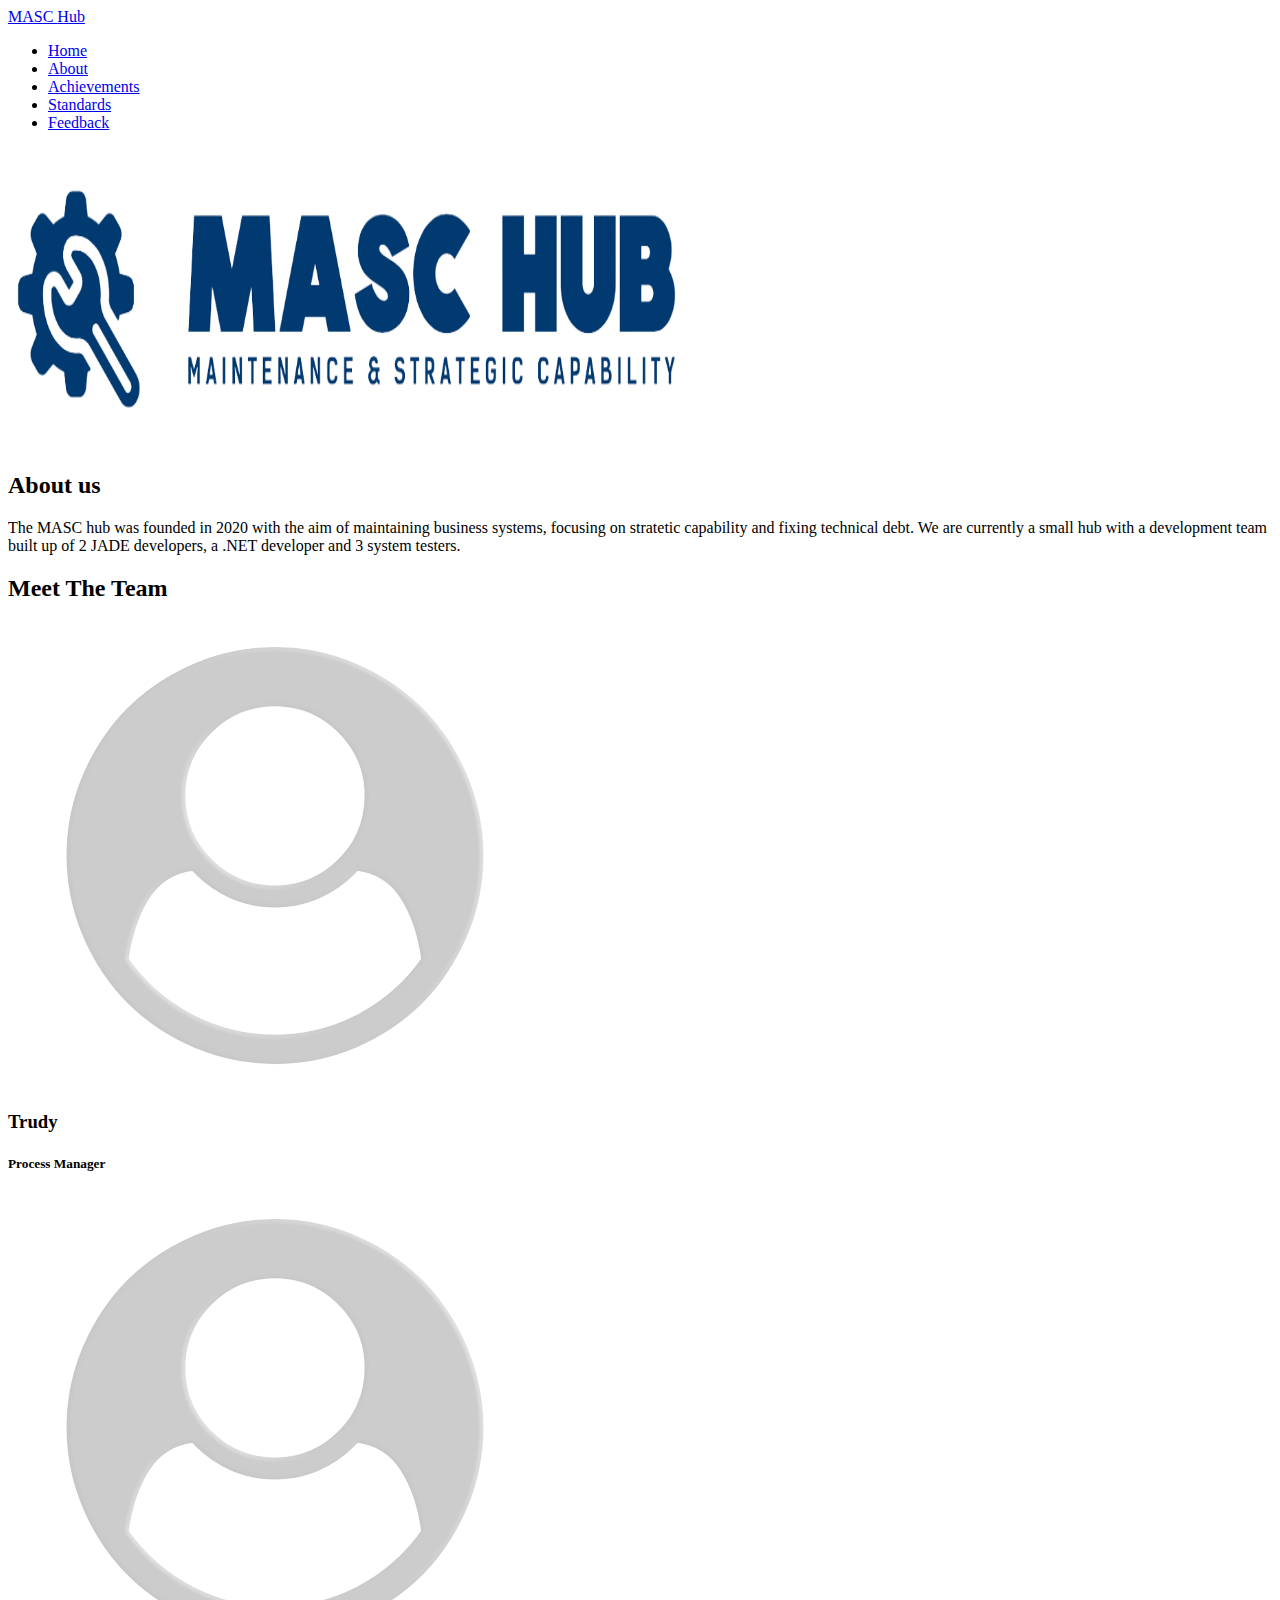
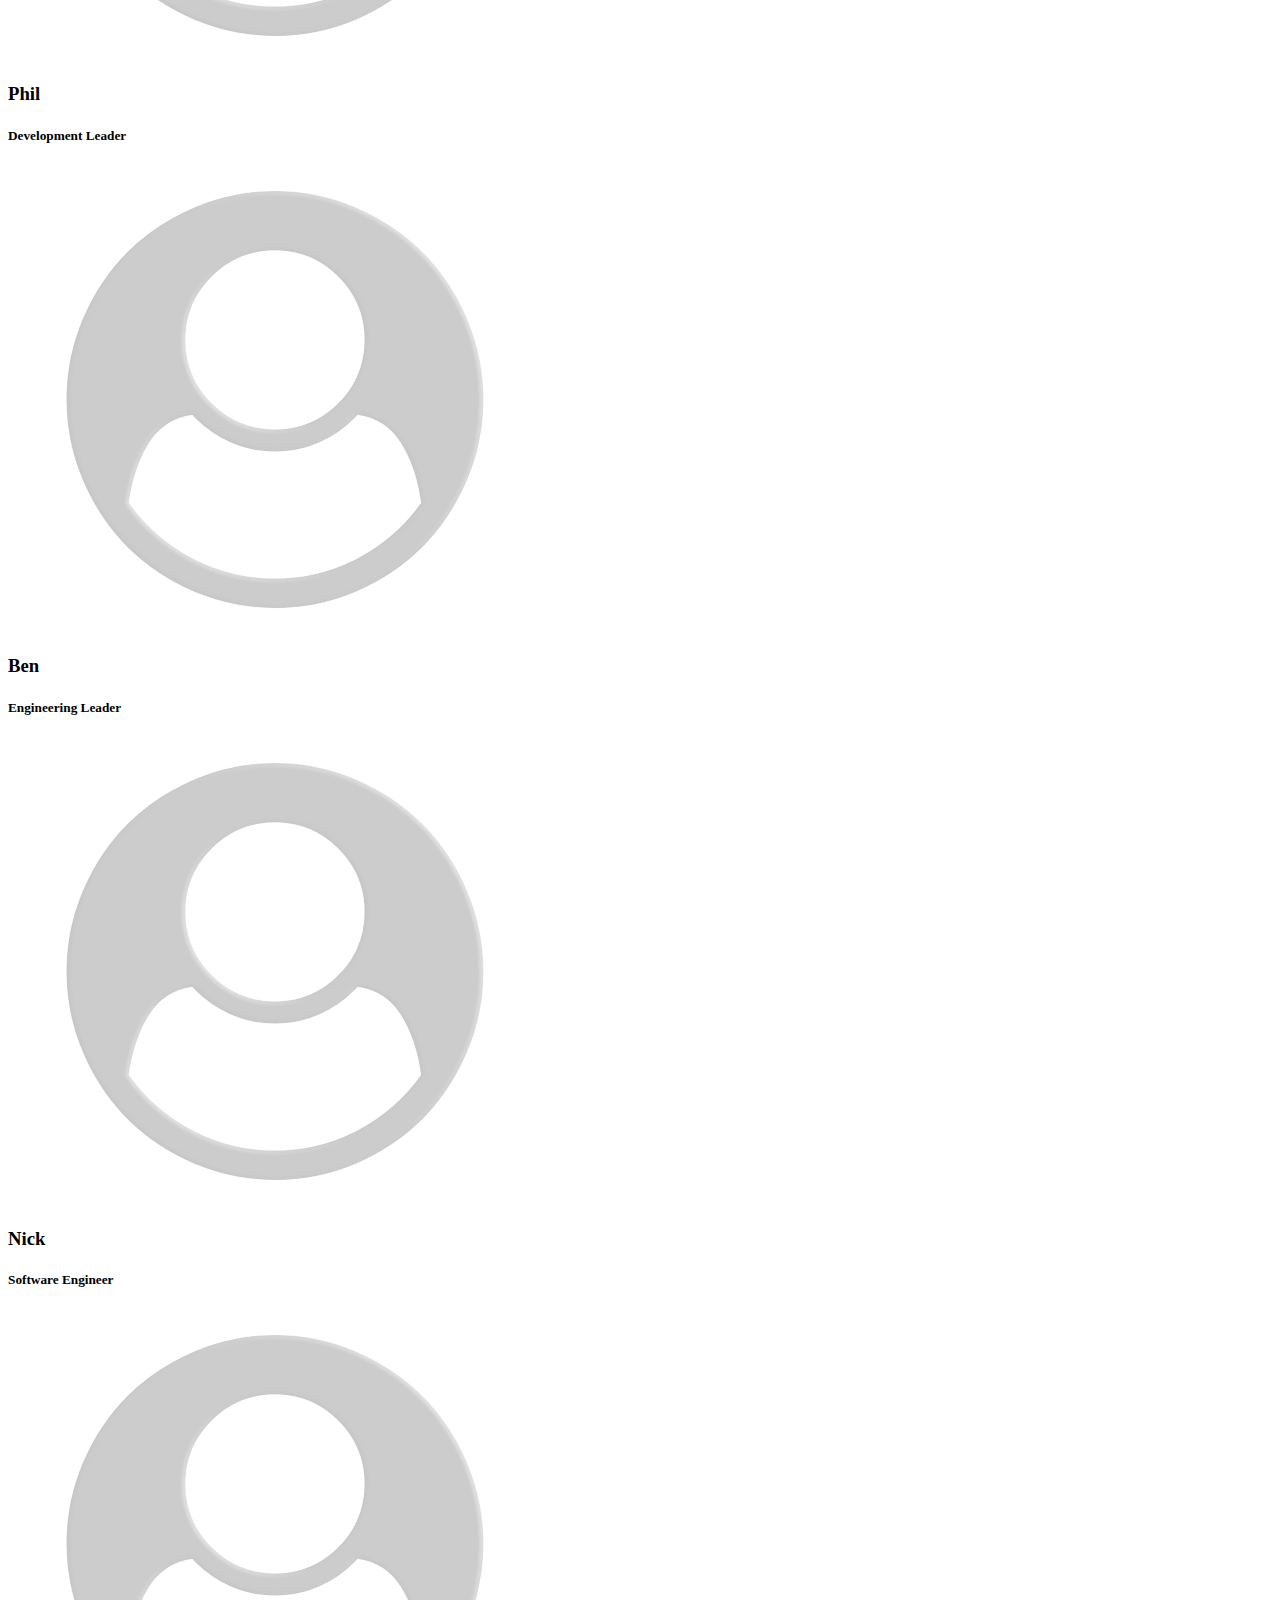
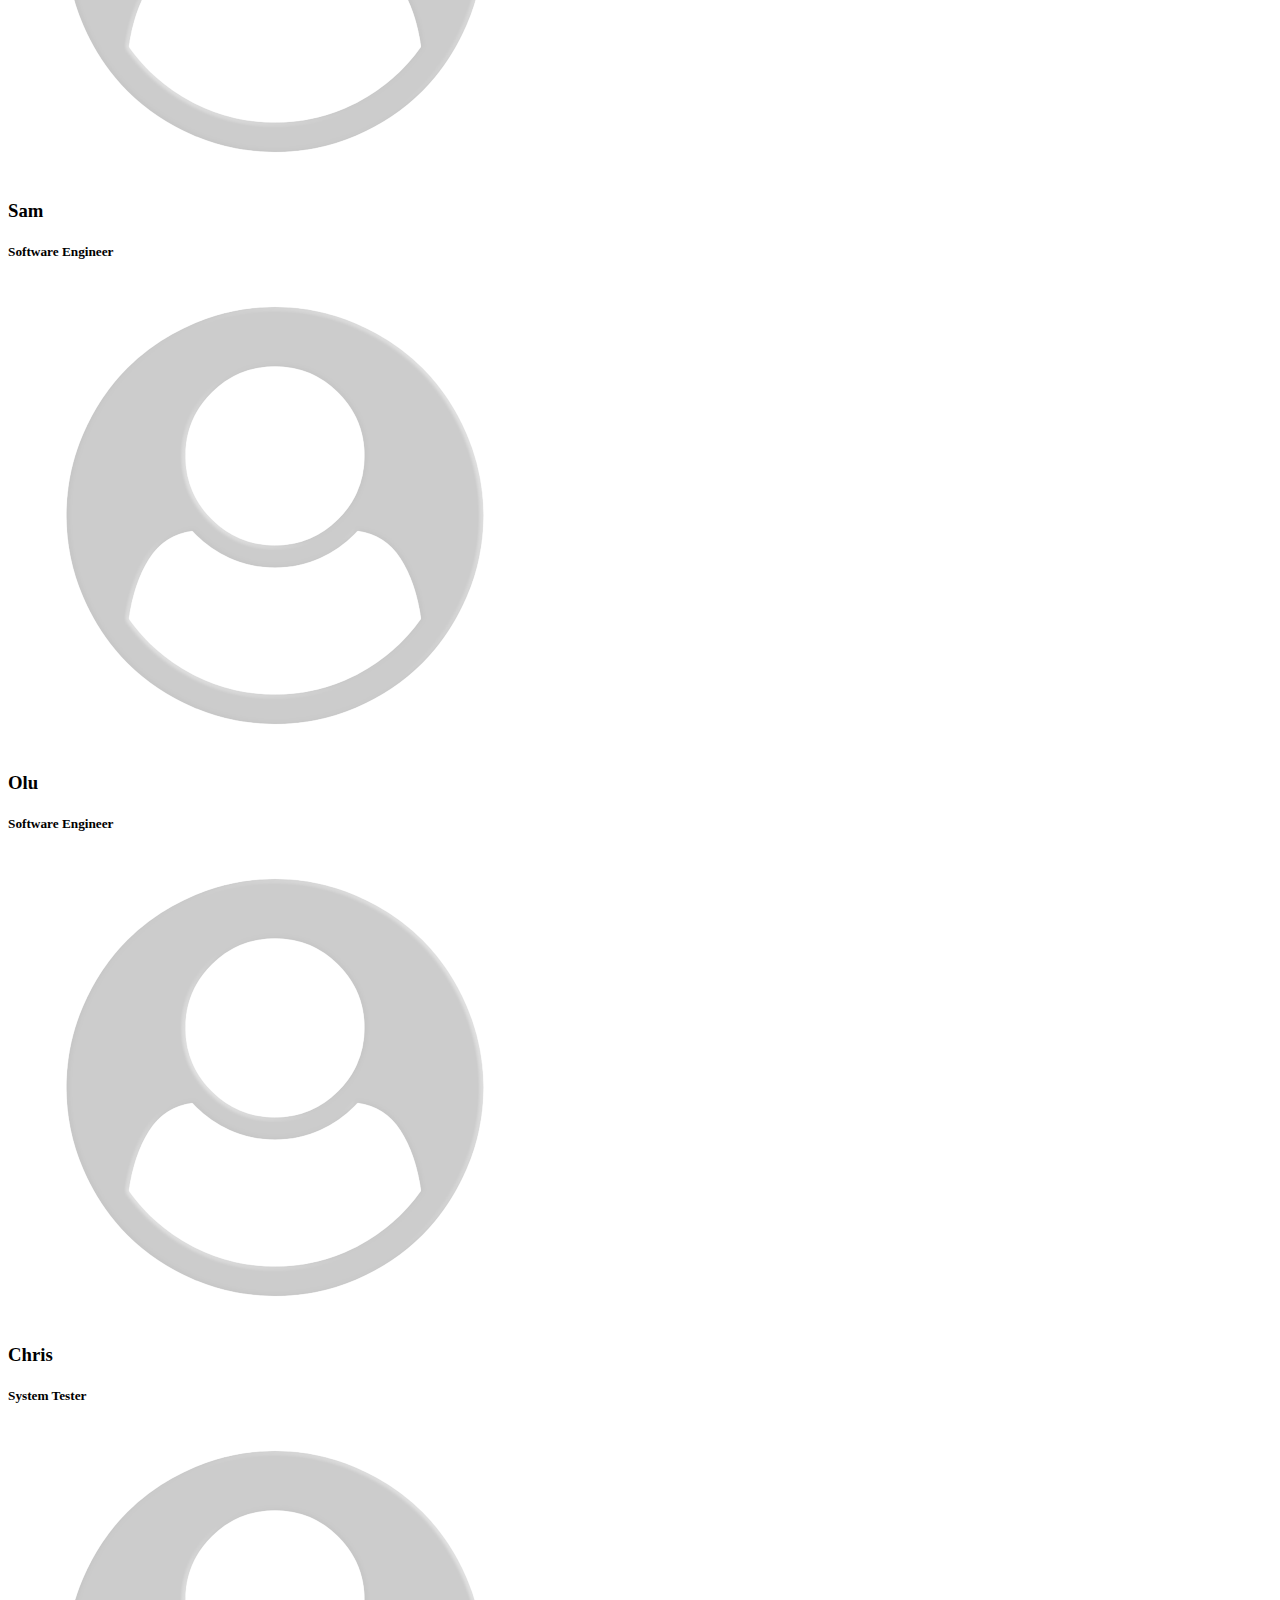
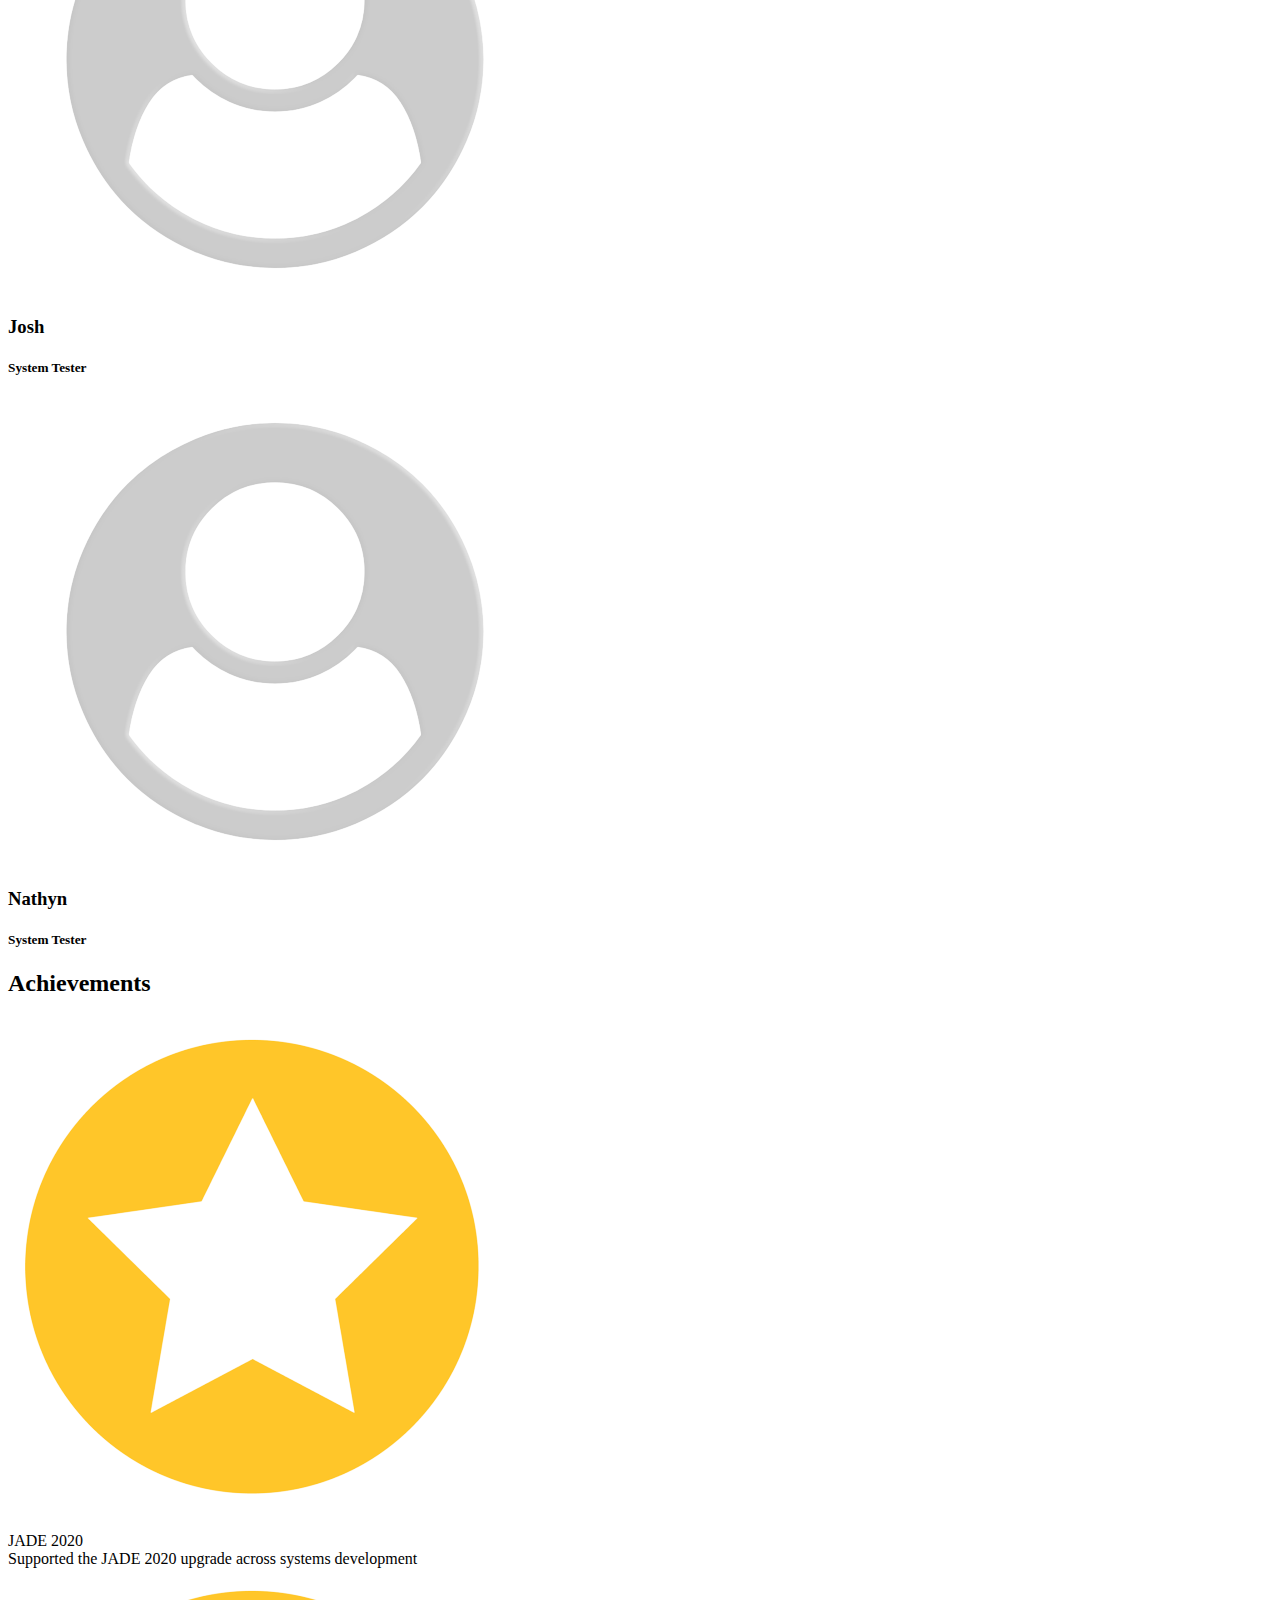
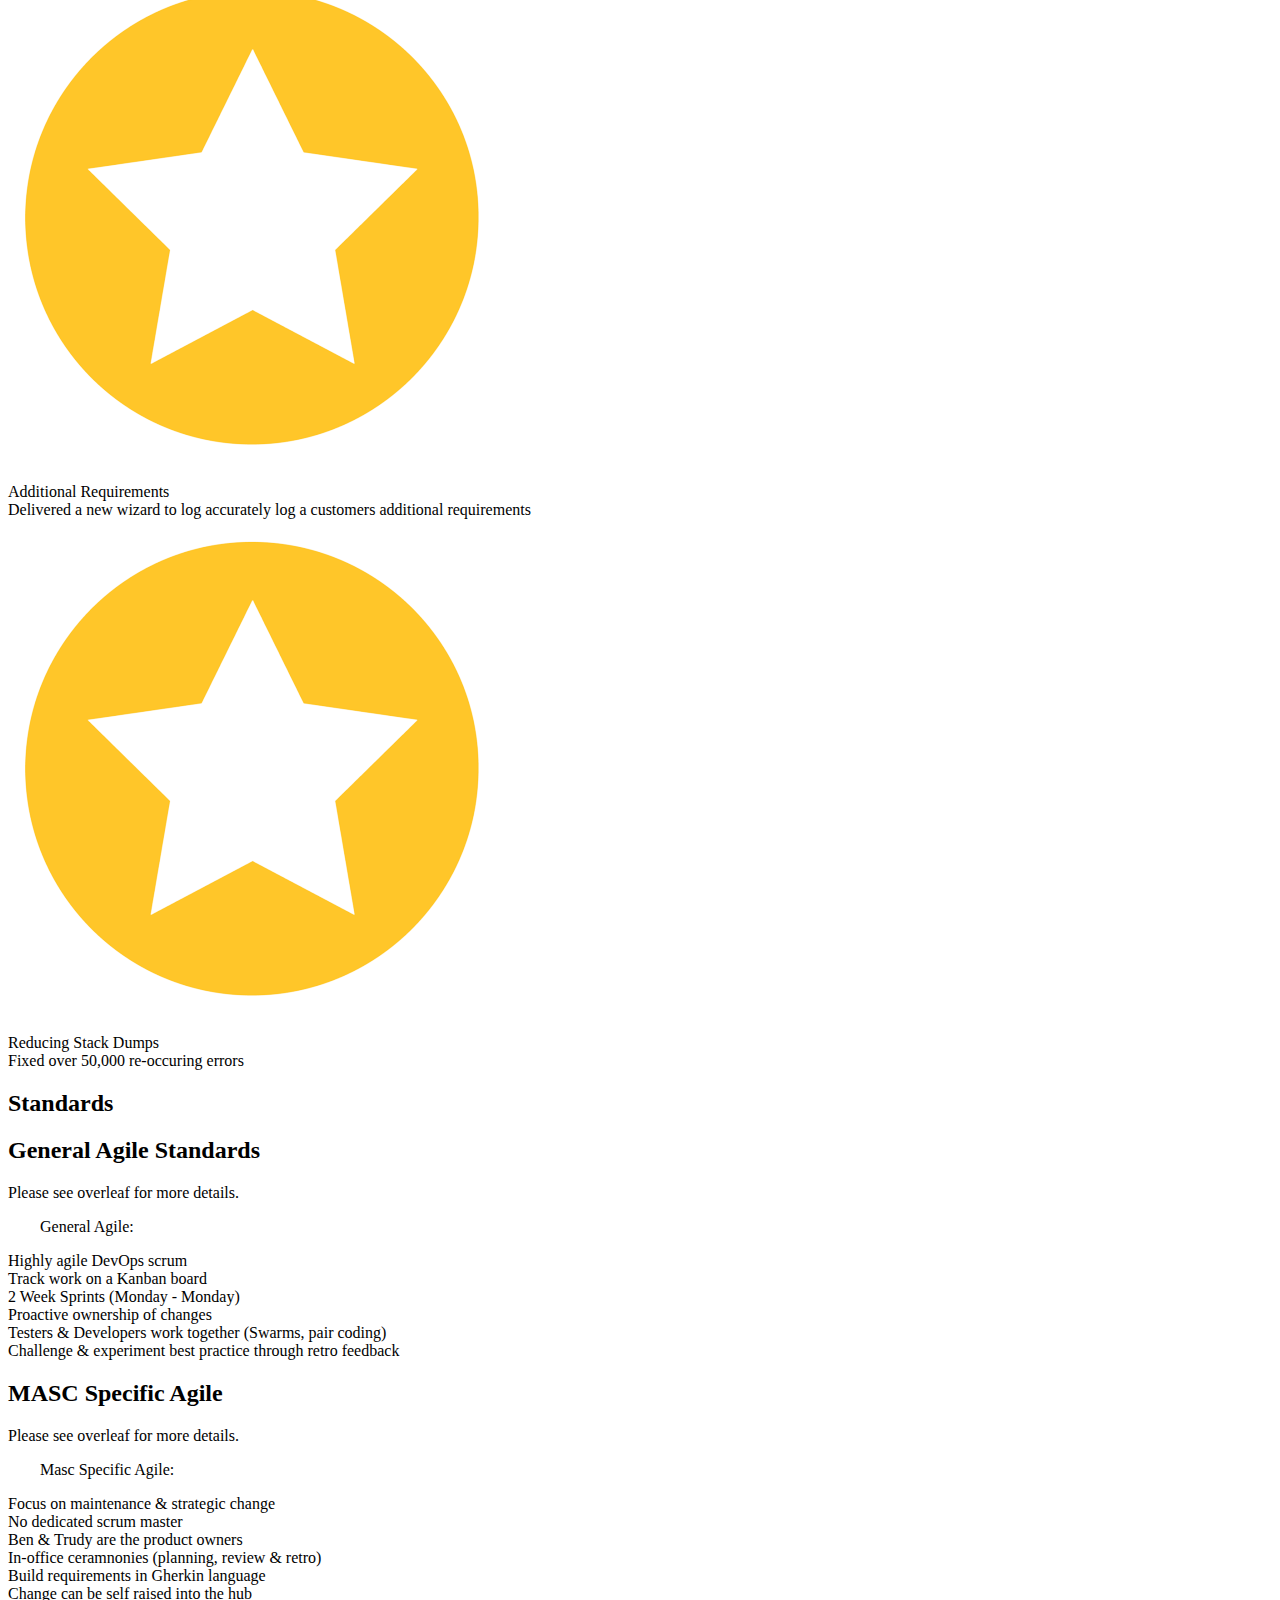
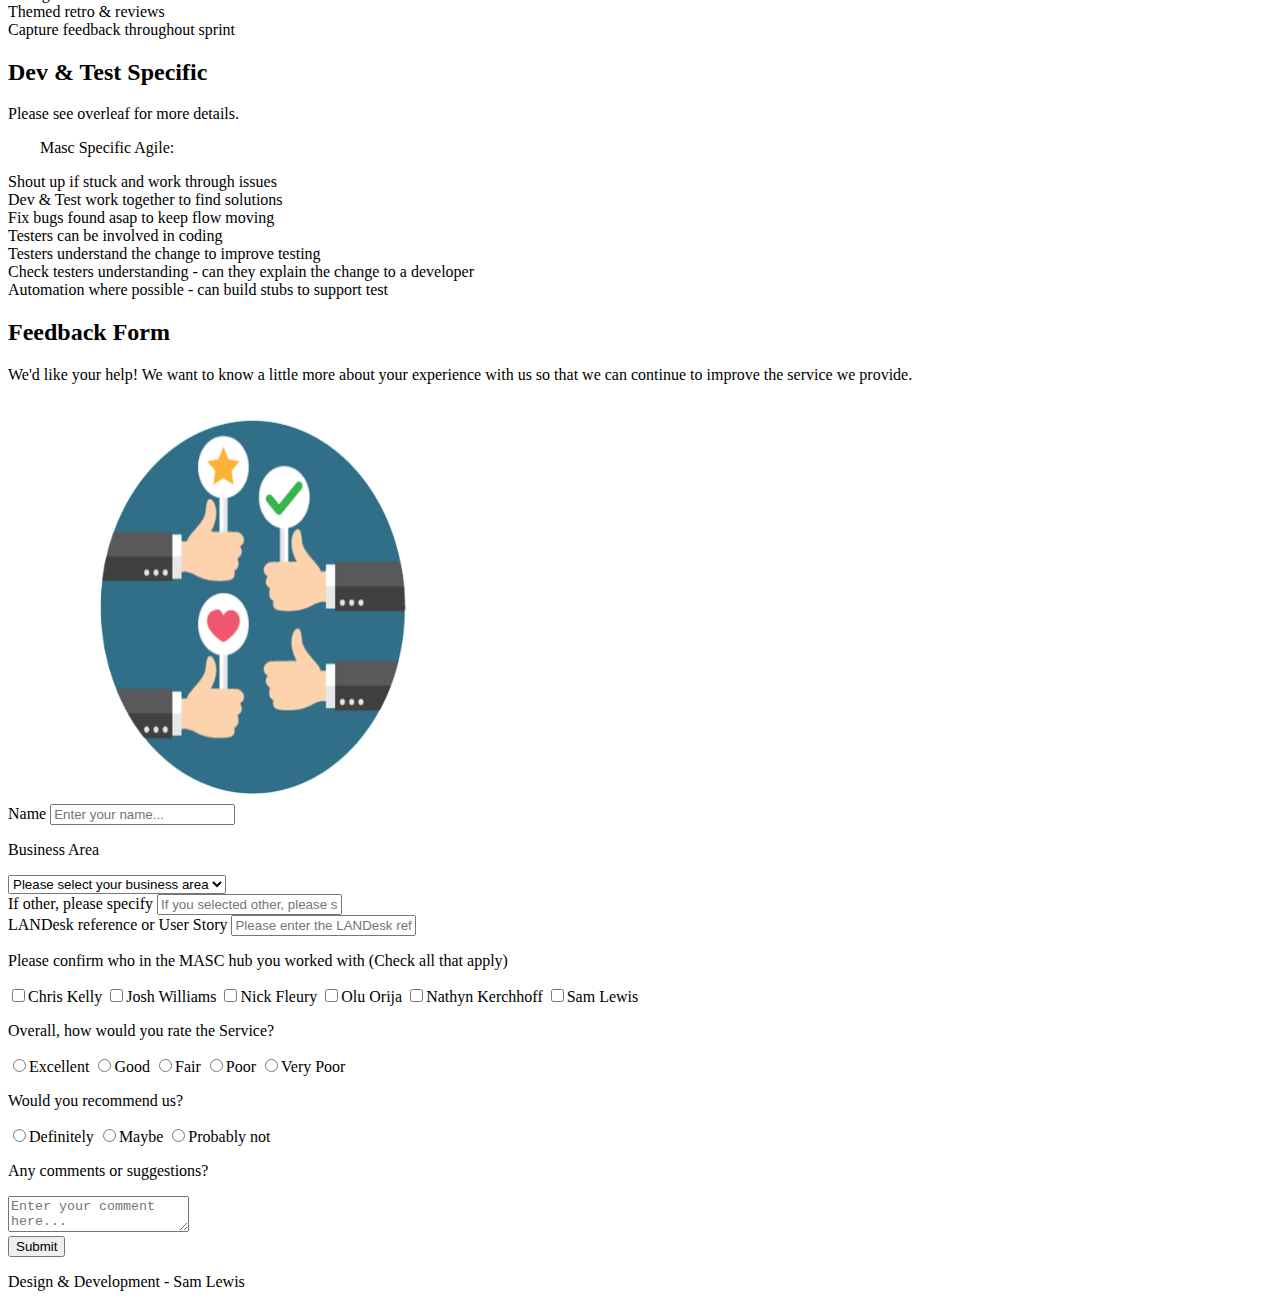
==== commit 66bc1cd3: "Update index.html" ====
--- a/index.html
+++ b/index.html
@@ -52,23 +52,23 @@
         <div class="profiles">
 
           <div class="profile">
-            <img src="/images/profilePicture.png" class="profile-img">
+            <img src="/images/profilePicture.png" class="profile-img" alt="Trudy profile picture">
             <h3 class="name">Trudy</h3>
-            <h5>Process Assurance & Gov Manager</h5>
+            <h5>Process Manager</h5>
           <!--  <p>Lorem ipsum dolor sit amet consectetur adipisicing elit. Ullam facilis sint quod.</p>-->
           </div>
 
           <div class="profile">
-            <img src="/images/profilePicture.png" class="profile-img">
+            <img src="/images/profilePicture.png" class="profile-img" alt="Phil profile picture">
             <h3 class="name">Phil</h3>
             <h5>Development Leader</h5>
            <!-- <p>Lorem ipsum dolor sit amet consectetur adipisicing elit. Inventore, eveniet!</p>-->
           </div>
             
           <div class="profile">
-            <img src="/images/profilePicture.png" class="profile-img">
+            <img src="/images/profilePicture.png" class="profile-img" alt="Ben profile picture">
             <h3 class="name">Ben</h3>
-            <h5>Software Engineering Leader</h5>
+            <h5>Engineering Leader</h5>
            <!-- <p>Lorem ipsum dolor sit amet consectetur adipisicing elit. Inventore, eveniet!</p>-->
           </div>
         </div>
@@ -78,21 +78,21 @@
         <div class="profiles">
 
           <div class="profile">
-            <img src="/images/profilePicture.png" class="profile-img">
+            <img src="/images/profilePicture.png" class="profile-img" alt="Nick profile picture">
             <h3 class="name">Nick</h3>
             <h5>Software Engineer</h5>
          <!--    <p>Lorem ipsum dolor sit amet consectetur adipisicing elit. Ullam facilis sint quod.</p>-->
           </div>
 
           <div class="profile">
-            <img src="/images/profilePicture.png" class="profile-img">
+            <img src="/images/profilePicture.png" class="profile-img" alt="Sam profile picture">
             <h3 class="name">Sam</h3>
             <h5>Software Engineer</h5>
          <!--    <p>Lorem ipsum dolor sit amet consectetur adipisicing elit. Ullam facilis sint quod.</p>-->
           </div>
 
           <div class="profile">
-            <img src="/images/profilePicture.png" class="profile-img">
+            <img src="/images/profilePicture.png" class="profile-img" alt="Olu profile picture">
             <h3 class="name">Olu</h3>
             <h5>Software Engineer</h5>
         <!--     <p>Lorem ipsum dolor sit amet consectetur adipisicing elit. Ullam facilis sint quod.</p>-->
@@ -104,21 +104,21 @@
         <div class="profiles">
 
           <div class="profile">
-            <img src="/images/profilePicture.png" class="profile-img">
+            <img src="/images/profilePicture.png" class="profile-img" alt="Chris profile picture">
             <h3 class="name">Chris</h3>
             <h5>System Tester</h5>
        <!--      <p>Lorem ipsum dolor sit amet consectetur adipisicing elit. Ullam facilis sint quod.</p>-->
           </div>
 
           <div class="profile">
-            <img src="/images/profilePicture.png" class="profile-img">
+            <img src="/images/profilePicture.png" class="profile-img" alt="Josh profile picture">
             <h3 class="name">Josh</h3>
             <h5>System Tester</h5>
         <!--     <p>Lorem ipsum dolor sit amet consectetur adipisicing elit. Ullam facilis sint quod.</p>-->
           </div>
 
           <div class="profile">
-            <img src="/images/profilePicture.png" class="profile-img">
+            <img src="/images/profilePicture.png" class="profile-img" alt="Nathyn profile picture">
             <h3 class="name">Nathyn</h3>
             <h5>System Tester</h5>
          <!--   <p>Lorem ipsum dolor sit amet consectetur adipisicing elit. Ullam facilis sint quod.</p>-->
@@ -136,7 +136,7 @@
         <div class="card">
          <div class="content">
            <div class="img">
-                 <img src="/images/gold-star.png" alt="">
+                 <img src="/images/gold-star.png" alt="Picture of a gold star">
            </div>
            <div class="details">
              <div class="achievement-title">JADE 2020</div>
@@ -148,7 +148,7 @@
         <div class="card">
          <div class="content">
            <div class="img">
-                 <img src="/images/gold-star.png" alt="">
+                 <img src="/images/gold-star.png" alt="Picture of a gold star">
            </div>
            <div class="details">
              <div class="achievement-title">Additional Requirements</div>
@@ -162,7 +162,7 @@
        <div class="card">
          <div class="content">
            <div class="img">
-                 <img src="/images/gold-star.png" alt="">
+                 <img src="/images/gold-star.png" alt="Picture of a gold star">
            </div>
            <div class="details">
              <div class="achievement-title">Reducing Stack Dumps</div>
--- a/style.css
+++ b/style.css
@@ -1,618 +1,460 @@
-/* Apply to all */
-*{
-    margin: 0px;
-    padding: 0px;
-    box-sizing: border-box;
-    text-decoration: none;
-}
-html{
-    /* Create spacing at the top of each section */
-    scroll-padding-top: 100px;
-}
-
-h1, h2, h3 {
-    align-items: center;
-    font-size: 3rem;
-    line-height: 2;
-    margin-bottom: 4rem;
-    color: rgb(12, 16, 69);
-  }
-
-
-.max-width{
-    max-width: 1500px;
-    padding: 0 80px;
-    margin: auto;
-    width: 100%;
-    align-items: center;
-    border-radius: 0.5rem;
-    font-family: 'Gill Sans', 'Gill Sans MT', Calibri, 'Trebuchet MS', sans-serif;
-    color:  rgb(18, 21, 55);
-    
-}
-
-/* Navigation Bar */
-.navbar{
-    position: fixed;
-    width: 100%;
-    padding: 10px 0;
-    background: rgb(255, 255, 255);
-    font-family: 'Gill Sans', 'Gill Sans MT', Calibri, 'Trebuchet MS', sans-serif;
-    color: #fff;
-    z-index: 1000; /* Makes sure the navbar sits on top of all containers */
-}
-
-.navbar.sticky{ /* creates a sticky navbar  */
-    padding: 30px 0;
-    background: rgb(255, 255, 255);
-}
-
-.navbar .max-width{
-    display: flex;
-    align-items: center;
-    justify-content: space-between;
-}
-
-.navbar .menu li a{ /* Sets the navbar menu list items properties */
-    color: rgb(12, 16, 69);
-    font-size: 20px;
-    margin-left: 25px;
-    font-weight: 500;
-}
-
-.navbar .menu li{
-    list-style: none;
-    display: inline-block;
-}
-
-.navbar .logo a{
-    font-size: 40px;
-    font-weight: 600;
-    color: rgb(29, 114, 164);
-}
-
-.navbar .logo.sticky{
-    background: #fff;
-}
-
-.navbar .logo span{
-    font-size: 40px;
-    font-weight: 600;
-    color: rgb(12, 16, 69);
-}
-
- /* Change the color of links on hover */
- .navbar .menu li a:hover {
-    color: rgb(29, 114, 164);
-  }
-
-  /* Add a color to the active/current link */
-  .navbar .menu li a.active {
-    color: rgb(248, 255, 54);
-  }
-
-  /* Home Section */
-  .home {
-    display: flex;
-    color: rgb(18, 21, 55);
-    background: url("/images/17580.jpg"); /* Sets background image from the images folder */
-    font-family: 'Gill Sans', 'Gill Sans MT', Calibri, 'Trebuchet MS', sans-serif;
-    background-size: auto;
-    height: 100vh;
-    align-items: center;
-  }
-
-  .home .max-width{
-    margin: auto 0 auto 40px;
-  }
-  .home .home-content .text-welcome{
-    font-size: 25px;
-
-  }
-  .home .home-content .masc-text{
-    font-size: 50px;
-    font-weight: 600;
-  }
-
-  img {
-    align-items: center;
-    align-content: center;
-    max-width: 100%;
-    height: auto;
-    display: block;
-    background-color: transparent;
-    background-repeat: no-repeat;
-  }
-  #image-div img {
-    margin: auto;
-    align-items: center;
-    background-color: transparent;
-    align-content: center;
-  }
-
-  /* About Section */
-  .about{
-    font-family: 'Gill Sans', 'Gill Sans MT', Calibri, 'Trebuchet MS', sans-serif;
-    text-align: center;
-  }
-
-  .about .about-content{
-    align-items: center;
-    font-family: 'Gill Sans', 'Gill Sans MT', Calibri, 'Trebuchet MS', sans-serif;
-    text-align: center;
-    margin-bottom: 10px;
-  }
-
-  .about .about-title{
-    font-family: 'Gill Sans', 'Gill Sans MT', Calibri, 'Trebuchet MS', sans-serif;
-    color: rgb(12, 16, 69);
-    font-size: 30px;
-    font-weight: 500;
-    margin:auto;
-    
-  }
-
-  .about .about-team{
-    font-family: 'Gill Sans', 'Gill Sans MT', Calibri, 'Trebuchet MS', sans-serif;
-    color: rgb(12, 16, 69);
-    font-size: 10px;
-    font-weight: 300;
-  }
-
- /* Meet the team */
-.team-container1{ /* Holds a set of 3 profiles */
-    margin: 20px 40px;
-    margin-top: px;
-  }
-
-.team-container2{/* Holds a set of 3 profiles */
-    margin: 20px 40px;
-  }
-
-.team-container3{/* Holds a set of 3 profiles */
-    margin: 20px 40px;
-}
+<!DOCTYPE html>
+<html lang="en">
+<head>
+    <meta charset="UTF-8">
+    <meta http-equiv="X-UA-Compatible" content="IE=edge">
+    <meta name="viewport" content="width=device-width, initial-scale=1.0">
+    <title>MASC Hub</title>
+    <link rel="stylesheet" href="style.css">
+    <script src="https://code.jquery.com/jquery-3.6.1.min.js"></script>
+</head>
+<body>
+    <!-- Navigation Bar -->
+    <nav class="navbar">
+        <div class="max-width">
+            <div class="logo"><a href="#home">MASC <span>Hub</span></a></div>
+            <ul class="menu">
+                <li><a href="#home">Home</a></li>
+                <li><a href="#about">About</a></li>
+                <li><a href="#achievements">Achievements</a></li>
+                <li><a href="#standards">Standards</a></li>
+                <li><a href="#feedback">Feedback</a></li>
+            </ul>
+        </div>
+    </nav>
+
+    <!-- Home-->
+    <section class="home" id="home">
+        <div class="max-width">
+            <div class="home-content">
+                <div id="image-div">
+                    <img src="images/MascHub-logo.png" width="700" height="300"  alt="Masc Hub Logo">
+                  </div>
+            </div>
+        </div>
+    </section>
+    
+    <script src="script.js"></script>
+
+    <!-- About -->
+    <section class="about" id="about">
+            <div class="max-width">
+                <h2 class="about-title">About us</h2>
+                <div class="about-content">
+                    <p>The MASC hub was founded in 2020 with the aim of maintaining business systems, focusing on stratetic capability and fixing technical debt. We are currently a small hub with a development team built up of 2 JADE developers, a .NET developer and 3 system testers.</p>
+                </div>
+                <h2 class="team-title">Meet The Team</h2>
+            </div>
+        </section>
+    
+    <!-- Meet the team-->
+    <div class="team-container1">
+        <div class="profiles">
+
+          <div class="profile">
+            <img src="/images/profilePicture.png" class="profile-img">
+            <h3 class="name">Trudy</h3>
+            <h5>Process Manager</h5>
+          <!--  <p>Lorem ipsum dolor sit amet consectetur adipisicing elit. Ullam facilis sint quod.</p>-->
+          </div>
+
+          <div class="profile">
+            <img src="/images/profilePicture.png" class="profile-img">
+            <h3 class="name">Phil</h3>
+            <h5>Development Leader</h5>
+           <!-- <p>Lorem ipsum dolor sit amet consectetur adipisicing elit. Inventore, eveniet!</p>-->
+          </div>
+            
+          <div class="profile">
+            <img src="/images/profilePicture.png" class="profile-img">
+            <h3 class="name">Ben</h3>
+            <h5>Engineering Leader</h5>
+           <!-- <p>Lorem ipsum dolor sit amet consectetur adipisicing elit. Inventore, eveniet!</p>-->
+          </div>
+        </div>
+    </div>
+    
+     <div class="team-container2">
+        <div class="profiles">
+
+          <div class="profile">
+            <img src="/images/profilePicture.png" class="profile-img">
+            <h3 class="name">Nick</h3>
+            <h5>Software Engineer</h5>
+         <!--    <p>Lorem ipsum dolor sit amet consectetur adipisicing elit. Ullam facilis sint quod.</p>-->
+          </div>
+
+          <div class="profile">
+            <img src="/images/profilePicture.png" class="profile-img">
+            <h3 class="name">Sam</h3>
+            <h5>Software Engineer</h5>
+         <!--    <p>Lorem ipsum dolor sit amet consectetur adipisicing elit. Ullam facilis sint quod.</p>-->
+          </div>
+
+          <div class="profile">
+            <img src="/images/profilePicture.png" class="profile-img">
+            <h3 class="name">Olu</h3>
+            <h5>Software Engineer</h5>
+        <!--     <p>Lorem ipsum dolor sit amet consectetur adipisicing elit. Ullam facilis sint quod.</p>-->
+          </div>
+        </div>
+     </div>
+
+     <div class="team-container3">
+        <div class="profiles">
+
+          <div class="profile">
+            <img src="/images/profilePicture.png" class="profile-img">
+            <h3 class="name">Chris</h3>
+            <h5>System Tester</h5>
+       <!--      <p>Lorem ipsum dolor sit amet consectetur adipisicing elit. Ullam facilis sint quod.</p>-->
+          </div>
+
+          <div class="profile">
+            <img src="/images/profilePicture.png" class="profile-img">
+            <h3 class="name">Josh</h3>
+            <h5>System Tester</h5>
+        <!--     <p>Lorem ipsum dolor sit amet consectetur adipisicing elit. Ullam facilis sint quod.</p>-->
+          </div>
+
+          <div class="profile">
+            <img src="/images/profilePicture.png" class="profile-img">
+            <h3 class="name">Nathyn</h3>
+            <h5>System Tester</h5>
+         <!--   <p>Lorem ipsum dolor sit amet consectetur adipisicing elit. Ullam facilis sint quod.</p>-->
+          </div>
+        </div>
+        
+     </div>
+
+   <!-- Achievements -->
+   <h2 class="team-title" id="achievements" >Achievements</h2>
+   <div class="achievement-container">
+    
+    <div class="main-card">
+      <div class="cards">
+        <div class="card">
+         <div class="content">
+           <div class="img">
+                 <img src="/images/gold-star.png" alt="">
+           </div>
+           <div class="details">
+             <div class="achievement-title">JADE 2020</div>
+             <div class="achievement-desc">Supported the JADE 2020 upgrade across systems development</div>
+           </div>
+         </div>
+        </div>
+
+        <div class="card">
+         <div class="content">
+           <div class="img">
+                 <img src="/images/gold-star.png" alt="">
+           </div>
+           <div class="details">
+             <div class="achievement-title">Additional Requirements</div>
+             <div class="achievement-desc">Delivered a new wizard to log accurately log a customers additional requirements</div>
+           </div>
+         </div>
+        </div>
+
+        
+
+       <div class="card">
+         <div class="content">
+           <div class="img">
+                 <img src="/images/gold-star.png" alt="">
+           </div>
+           <div class="details">
+             <div class="achievement-title">Reducing Stack Dumps</div>
+             <div class="achievement-desc">Fixed over 50,000 re-occuring errors</div>
+           </div>
+         </div>
+        </div>
+    </div>
+ </div>
+ 
+</div>
+        
+   <!-- Standards-->
+    <h2 class="sta-title" id="standards">Standards</h2>
+    <div class="standards-container">
+        <div class="thecard">
+
+          <div class="card-front"><h2>General Agile Standards</h2><p>Please see overleaf for more details.</p></div>
   
-.team-title {
-    text-align: center;
-    font-family: 'Gill Sans', 'Gill Sans MT', Calibri, 'Trebuchet MS', sans-serif;
-    color: rgb(12, 16, 69);
-    font-size: 30px;
-    font-weight: 500;
-    margin-right: 6%;
-    margin-bottom: 2;
-    margin-top: 3%;
-    margin-left: 1%;
-    margin: auto;
-  }
-
-  .profiles { /* Profiles - set of 3 profile */
-    display: flex;
-    justify-content: space-around;
-    margin: 20px 80px;
-  }
+          <div class="card-back"><p style="margin-left:2em;">
+            General Agile:
+            <li>Highly agile DevOps scrum</li>
+            <li>Track work on a Kanban board</li>
+            <li>2 Week Sprints (Monday - Monday)</li>
+            <li>Proactive ownership of changes</li>
+            <li>Testers & Developers work together (Swarms, pair coding)</li>
+            <li>Challenge & experiment best practice through retro feedback</li>
+          </p>
+          </div>
   
-  .profile {
-    flex-basis: 260px;
-    font-family: 'Gill Sans', 'Gill Sans MT', Calibri, 'Trebuchet MS', sans-serif;
-  }
+        </div>
+
+        <div class="thecard">
   
-  .profile .profile-img {
-    height: 200px;
-    width: 200px;
-    border-radius: 50%;
-    border: rgb(12, 16, 69);
-    
-  }
+            <div class="card-front"><h2>MASC Specific Agile</h2><p>Please see overleaf for more details.</p></div>
+    
+            <div class="card-back"><p style="margin-left:2em;">
+              Masc Specific Agile:
+              <li>Focus on maintenance & strategic change</li>
+              <li>No dedicated scrum master</li>
+              <li>Ben & Trudy are the product owners</li>
+              <li>In-office ceramnonies (planning, review & retro)</li>
+              <li>Build requirements in Gherkin language</li>
+              <li>Change can be self raised into the hub</li>
+              <li>Themed retro & reviews</li>
+              <li>Capture feedback throughout sprint</li>
+            </p>
+            </div>
+    
+          </div>
+
+          <div class="thecard">
   
-  .name { /* Colleague name */
-    margin-top: 30px;
-    font-size: 35px;
-    font-weight: 80;
-    margin-bottom: 0%;
-  }
-  
-  .profile h5 { /* Job title */
-    font-size: 18px;
-    font-weight: 20;
-    letter-spacing: 3px;
-    color: rgb(12, 16, 69);
-  }
-  
-  .profile p { /* Description */
-    font-size: 15px;
-    margin-top: 20px;
-    text-align: justify;
-    color: rgb(12, 16, 69);
-  }
-  
-  /* @ media section is used to apply styles for different devices */
-  @media only screen and (max-width: 1150px) {
-    .profiles {
-      flex-direction: column;
-    }
-  
-    .team-member {
-      display: flex;
-      flex-direction: column;
-      align-items: center;
-    }
-  
-    .team-member p {
-      text-align: center;
-      margin: 20px 60px 80px 60px;
-      font-size: 20px;
-    }
-  }
-  
-  @media only screen and (max-width: 900px) {
-    .profiles {
-      margin: 20px 0;
-    }
-  
-    .team-member p {
-      margin: 20px 10px 80px 10px;
-    }
-  }
-
-/* Achievements Section */
-/* Main container, holds everything*/
-  .achievement-container{
-    margin: 0px 40px;
-    margin-top: -90px;
-    margin-left: 0%;
-    padding: 80px 0 ;
-    position: relative;
-    padding-bottom: 50px;
-    width: 100%;
-   
-  }
-  /* Contains a set of 3 achievment cards*/
-  .achievement-container .main-card{
-    width: 100%;
-    transition: 1s;
-  }
-  
-  /* Individual achievement cards*/
-  .achievement-container .main-card .cards{
-    width: calc(100% / 2 - 10px);
-    display: flex;
-    flex-wrap: wrap;
-    margin: auto;
-    justify-content: space-between;
-    margin-top: 3%;
-
-   
-  }
-  .main-card .cards .card{
-    width: calc(100% / 3 - 10px);
-    background: #fff;
-    border-radius: 12px;
-    padding: 30px;
-    box-shadow: 0 5px 10px rgba(0, 0, 0, 0.25);
-    transition: all 0.4s ease;
-  }
-  .main-card .cards .card:hover{
-    transform: translateY(-15px); /* add small animation when card is hovered over*/
-  }
-
-  .cards .card .content{
-    width: 100%;
-    display: flex;
-    flex-direction: column;
-    justify-content: center;
-    align-items: center;
-    text-align: center;
-  }
-
-  /* Controls the img within the achievement card*/
-  .cards .card .content .img{
-    height: 130px;
-    width: 130px;
-    border-radius: 50%;
-    padding: 3px;
-    margin-bottom: 14px;
-  }
-
-  .card .content .img img{
-    height: 100%;
-    width: 100%;
-    border: 3px solid #ffff;
-    border-radius: 50%;
-    object-fit: cover;
-  }
-/* Controls the content of the card - headers and para */
-  .card .content .achievement-title{
-    font-family: 'Gill Sans', 'Gill Sans MT', Calibri, 'Trebuchet MS', sans-serif;
-    font-size: 20px;
-    font-weight: 500;
-  }
-
-  .card .content .achievement-desc{
-    font-family: 'Gill Sans', 'Gill Sans MT', Calibri, 'Trebuchet MS', sans-serif;
-    font-size: 15px;
-    margin-top: 1%;
-  }
-  
-  @media (max-width: 768px) {
-    .main-card .cards .card{
-      margin: 20px 0 10px 0;
-      width: calc(100% / 2 - 10px);
-    }
-  }
-
-  @media (max-width: 600px) {
-    .main-card .cards .card{
-      width: 100%;
-    }
-  }
-  
-  /* Standards Section */
-
-  .sta-title{
-    text-align: center;
-    font-family: 'Gill Sans', 'Gill Sans MT', Calibri, 'Trebuchet MS', sans-serif;
-    color: rgb(12, 16, 69);
-    font-size: 30px;
-    margin: auto;
-    font-weight: 500;
-  }
-
-/* standards-container holds everything */
-.standards-container{
-margin-top: 13%;
-position: relative;
-  margin-left: 10px;
-  top: 50%;
-  left: 50%;
-  transform: translate(-50%, -50%);
-}
-.standards-container .thecard{
-    width: calc(100% / 3 - 10px);
-    position: inherit;
-    border-radius: 12px;
-    padding: 30px;
-}
-
-/* thecard class holds the front and back of the cards */
-.thecard{
-  position: relative;
-  top: 0;
-  left: 0;
-  width: 400px;
-  height: 300px;
-  border-radius: 10px;
-  transform-style: preserve-3d;
-  transition: all 0.8s ease;
-  align-items: center;
-  text-align: center;
-  font-family: 'Gill Sans', 'Gill Sans MT', Calibri, 'Trebuchet MS', sans-serif;
- display: inline-block;
-}
-
-/* Controls the transformation (flip) on hover */
-.thecard:hover{
-  transform: rotateY(180deg);
-}
-
-/* The front of the card, which is shown as default*/
- .card-front{
-  position: absolute;
-  top: 0;
-  left: 0;
-  width: 100%;
-  height: 100%;
-  border-radius: 10px;
-  backface-visibility: hidden;
-  overflow: hidden;
-  background: #fafafa;
-  justify-content: center;  
-  border-color: rgb(29, 114, 164);
-  color: rgb(12, 16, 69);
-}
-
-/* Main title on the front of the card*/
-.card-front h2{
-    align-items: center;
-    font-size: 2rem;
-    line-height: 2;
-    margin-bottom: 4rem;
-    color: rgb(12, 16, 69); 
-    
-}
-
-
-/* Back of the card, which is shown when the user hovers over the card */
-.card-back{
-  position: absolute;
-  top: 0;
-  left: 0;
-  width: 100%;
-  height: 100%;
-  border-radius: 10px;
-  backface-visibility: hidden;
-  overflow: hidden;
-  background:rgb(12, 16, 69);
-  color: rgb(255, 255, 255);
-  text-align: left;
-  transform: rotateY(180deg); /* Flips the card 180deg*/
-}
-
-/* Media query below  makess the cards stack when the screen page is smaller */
-@media (max-width: 768px) {
-    .standards-container, .thecard, .card-front, .card-back{
-      margin: 20px 0 10px 0;
-      width: calc(100% / 3 - 10px);
-      flex-wrap: wrap;
-    }
-    .sta-title{
-        margin-bottom: 20%;
-        text-align: center;
-        font-family: 'Gill Sans', 'Gill Sans MT', Calibri, 'Trebuchet MS', sans-serif;
-        color: rgb(12, 16, 69);
-        font-size: 30px;
-        font-weight: 500;
-
-    }
-  }
-  @media (max-width: 600px) {
-    .standards-container, .thecard, .card-front, .card-back{
-      margin-top: 15%;
-        width: 100%;
-      flex-wrap: wrap;
-    }
-  }
-
-
-  /* Feedback */
-  img {
-    max-width: 100%;
-    height: auto;
-    display: block;
-  }
-  
-  label {
-    display: flex;
-    align-items: center;
-    margin-bottom: 0.5rem;
-  }
-  
-  input,
-  button,
-  select,
-  textarea {
-    margin: 0;
-    font-family: inherit;
-    font-size: inherit;
-    line-height: inherit;
-  }
-  
-  button {
-    border: none;
-  }
-  
-    /* Main container that holds all feedback content */
-  .feedback-container {
-    width: 100%;
-    margin: 6rem auto 6rem auto;
-    box-shadow: 0 0.2rem 1.3rem 0.2rem rgba(0, 0, 0, 0.1);
-    border-radius: 0.5rem;
-    background-color: rgb(255, 255, 255);
-    font-family: 'Gill Sans', 'Gill Sans MT', Calibri, 'Trebuchet MS', sans-serif;
-    color:  rgb(18, 21, 55);
-  }
-  
-  @media (min-width: 576px) {
-    .feedback-container {
-      max-width: 540px;
-    }
-  }
-  
-  @media (min-width: 976px) {
-    .feedback-container{
-      max-width: 920px;
-    }
-  }
-  
-  .header {
-    padding: 4.5rem;
-    margin-bottom: 2rem;
-  }
-  
-  /*Header*/
-  .column-header {
-    float: left;
-    width: 54%;
-    padding-top: 5rem;
-    margin-right: 6%;
-  }
-  
-  .column-image {
-    float: left;
-    width: 40%;
-  }
-  
-  .header:after {
-    content: "";
-    display: table;
-    clear: both;
-  }
-  
-  @media screen and (max-width: 1000px) {
-    .column-header,
-    .column-image {
-      width: 100%;
-      margin: 0;
-    }
-    #image-div img {
-      margin: auto;
-    }
-  }
-  
-  /* FeedbackForm*/
-  
-  form {
-    padding: 2.5rem;
-    border-radius: 0.5rem;
-  }
-  
-  .form-group {
-    margin: 0 auto 2rem auto;
-    padding: 0.5rem;
-  }
-  
-  .form-control {
-    display: block;
-    width: 100%;
-    height: 4.5rem;
-    padding: 1rem;
-    color: #495057;
-    background-color: #fff;
-    border: 1px solid #ced4da;
-    border-radius: 0.25rem;
-    transition: border-color 0.15s ease-in-out, box-shadow 0.15s ease-in-out;
-  }
-  
-  .form-control:focus {
-    border-color: #a6d8e2;
-    outline: 0;
-    box-shadow: 0 0 1rem 0.2rem rgba(205, 240, 247, 0.25);
-  }
-  
-  .input-radio,
-  .input-checkbox {
-    display: inline-block;
-    margin-right: 1rem;
-    min-height: 1.5rem;
-    min-width: 1.5rem;
-  }
-  
-  .input-textarea {
-    min-height: 120px;
-    width: 100%;
-    padding: 1rem;
-    resize: vertical;
-  }
-  
-  .submit-button {
-    display: inline-block;
-    width: 10rem;
-    padding: 1rem;
-    background: #4a4a4a;
-    color: #fff;
-    border-radius: 0.5rem;
-    cursor: pointer;
-  }
-  
-  .submit-button:hover {
-    animation-name: background-color;
-    animation-duration: 500ms;
-    animation-fill-mode: forwards;
-    animation-timing-function: ease-out;
-  }
-  
-  @keyframes background-color {
-      100% {
-        background-color: rgb(125, 132, 231);
-      }
-  }
+            <div class="card-front"><h2>Dev & Test Specific</h2><p>Please see overleaf for more details.</p></div>
+    
+            <div class="card-back"><p style="margin-left:2em;">
+              Masc Specific Agile:
+              <li>Shout up if stuck and work through issues</li>
+              <li>Dev & Test work together to find solutions</li>
+              <li>Fix bugs found asap to keep flow moving</li>
+              <li>Testers can be involved in coding</li>
+              <li>Testers understand the change to improve testing</li>
+              <li>Check testers understanding - can they explain the change to a developer</li>
+              <li>Automation where possible - can build stubs to support test</li>
+            </p>
+            </div>
+    
+          </div>
+      </div>
+
+    <!-- Feedback -->
+    <section class="feedback" id="feedback">
+        <div class="feedback-container">
+            <div class="header">
+            <div class="column-header">
+                <h2 id="title">Feedback Form</h2>
+                <p id="description">We'd like your help! We want to know a little more about your experience with us so that we can continue to improve the service we provide.</p>
+                </div>
+                <div class="column-image">
+                    <div id="image-div">
+                      <img src="images/SurveyFormLogo.png" width="500" height="400" alt="Survey form icon">
+                    </div>
+                </div>
+            </div>
+            <!-- Name field -->
+            <form id = "survey-form" action="https://formsubmit.co/maschubfeedback@gmail.com" method="POST">
+                <div class="form-group">
+                <label id="name-label" for="name">Name</label>
+                <input
+                    maxlength="100" 
+                    type="text"
+                    name="name"
+                    id="name"
+                    class="form-control"
+                    placeholder="Enter your name..."
+                    required
+                />
+                </div>
+
+                <!-- Business Area -->
+                <div class="form-group">
+                    <p>Business Area</p>
+                    <select id="dropdown" name="role" class="form-control" required>
+                    <option disabled selected value>Please select your business area</option>
+                    <option value="Digital">Digital</option>
+                    <option value="Skipton-Direct">Skipton Direct</option>
+                    <option value="Systems Development">Systems Development</option>
+                    <option value="FA">FA</option>
+                    <option value="Audit">Audit</option>
+                    <option value="Marketing">Marketing</option>
+                    <option value="Operations">Operations</option>
+                    <option value="preferNo">Prefer not to say</option>
+                    <option value="other">Other</option>
+                    </select>
+                </div>
+
+                
+                <div class="form-group">
+                    <label id="otherArea" for="otherArea">If other, please specify</label>
+                    <input
+                    maxlength="20"
+                    type="Other-Business-Area"
+                    name="Other-Business-Area"
+                    id="Other-Business-Area"
+                    class="form-control"
+                    placeholder="If you selected other, please specify your business area"
+                
+                    />
+                </div>
+
+                <!-- Reference -->
+                <div class="form-group">
+                    <label id="ref" for="ref">LANDesk reference or User Story</label>
+                    <input
+                    maxlength="20"
+                    type="LANDesk-UserStory"
+                    name="LANDesk-UserStory"
+                    id="LANDesk-UserStory"
+                    class="form-control"
+                    placeholder="Please enter the LANDesk reference or User Story we helped with"
+                    />
+                </div>
+
+                <!-- MASC Member -->
+                <div class="form-group">
+                    <p>Please confirm who in the MASC hub you worked with (Check all that apply)</p>
+                    <label>
+                    <input 
+                        name="worked-with"
+                        value="Chris Kelly"
+                        type="checkbox"
+                        class="input-checkbox"
+                    />Chris Kelly</label>
+                    
+                    <label>
+                    <input 
+                        name="worked-with"
+                        value="Josh Williams"
+                        type="checkbox"
+                        class="input-checkbox"
+                    />Josh Williams</label>
+                    
+                    <label>
+                    <input
+                        name="worked-with"
+                        value="Nick Fleury"
+                        type="checkbox"
+                        class="input-checkbox"
+                    />Nick Fleury</label>
+                    
+                    <label>
+                    <input
+                        name="worked-with"
+                        value="Olu Orija"
+                        type="checkbox"
+                        class="input-checkbox"
+                    />Olu Orija</label>
+                
+                    <label>
+                    <input
+                        name="worked-with"
+                        value="Nathyn Kerchhoff"
+                        type="checkbox"
+                        class="input-checkbox"
+                    />Nathyn Kerchhoff</label>
+                    
+                    <label>
+                    <input
+                        name="worked-with"
+                        value="Sam Lewis"
+                        type="checkbox"
+                        class="input-checkbox"
+                    />Sam Lewis</label>
+                </div>
+                
+                <!-- Overall Rating -->
+                <div class="form-group" Required>
+                    <p>Overall, how would you rate the Service?</p>
+                    <label>
+                    <input
+                        name="user-rating"
+                        value="excellent"
+                        type="radio"
+                        class="input-radio"
+                    />Excellent</label>
+
+                    <label>
+                    <input
+                        name="user-rating"
+                        value="good"
+                        type="radio"
+                        class="input-radio"
+                    />Good</label>
+            
+                    <label>
+                    <input
+                        name="user-rating"
+                        value="fair"
+                        type="radio"
+                        class="input-radio"
+                    />Fair</label>
+                    
+                    <label>
+                    <input
+                        name="user-rating"
+                        value="poor"
+                        type="radio"
+                        class="input-radio"
+                    />Poor</label>
+                    
+                    <label>
+                    <input
+                        name="user-rating"
+                        value="very-poor"
+                        type="radio"
+                        class="input-radio"
+                    />Very Poor</label>
+                </div>
+                
+                
+                <!-- Recommend -->
+                <div class="form-group" Required>
+                    <p>Would you recommend us?</p>
+                    <label>
+                    <input
+                        name="user-recommend"
+                        value="definitely"
+                        type="radio"
+                        class="input-radio"
+                        
+                    />Definitely</label>
+                    <label>
+                    <input
+                        name="user-recommend"
+                        value="maybe"
+                        type="radio"
+                        class="input-radio"
+                    />Maybe</label>
+            
+                    <label>
+                    <input
+                        name="user-recommend"
+                        value="not-sure"
+                        type="radio"
+                        class="input-radio"
+                    />Probably not</label>
+                </div>
+            
+                <!-- Additional comments -->
+                <div class="form-group">
+                    <p>Any comments or suggestions?</p>
+                    <textarea
+                    id="comments"
+                    class="input-textarea"
+                    name="comment"
+                    maxlength="1000"
+                    placeholder="Enter your comment here..."></textarea>
+                </div>
+            
+                <div class="form-group">
+                    <button type="submit" id="submit" class="submit-button">
+                    Submit
+                    </button>
+                </div>
+                </form>
+            </div>
+        </div>
+    </section>
+      
+       <section class="footer">
+          <p> Design & Development - Sam Lewis </p>
+        </section>
+
+</body>
+</html>
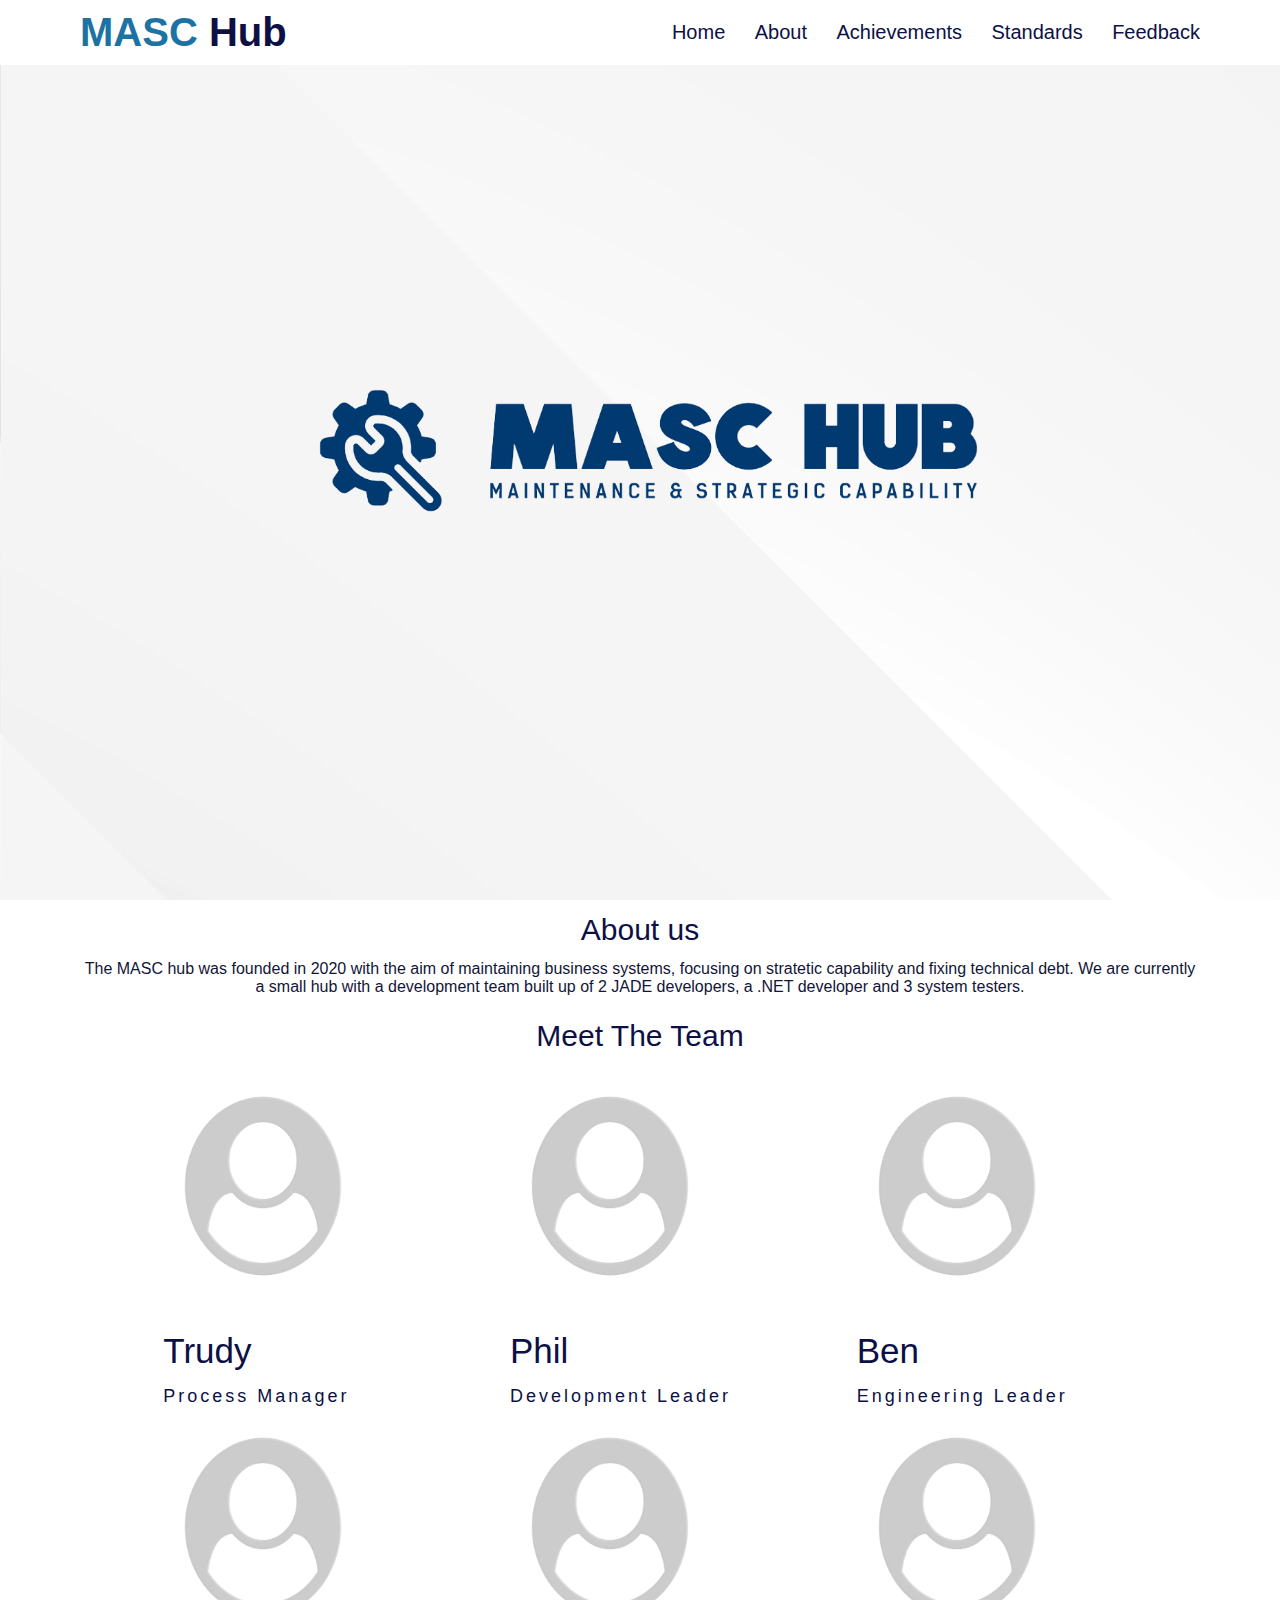
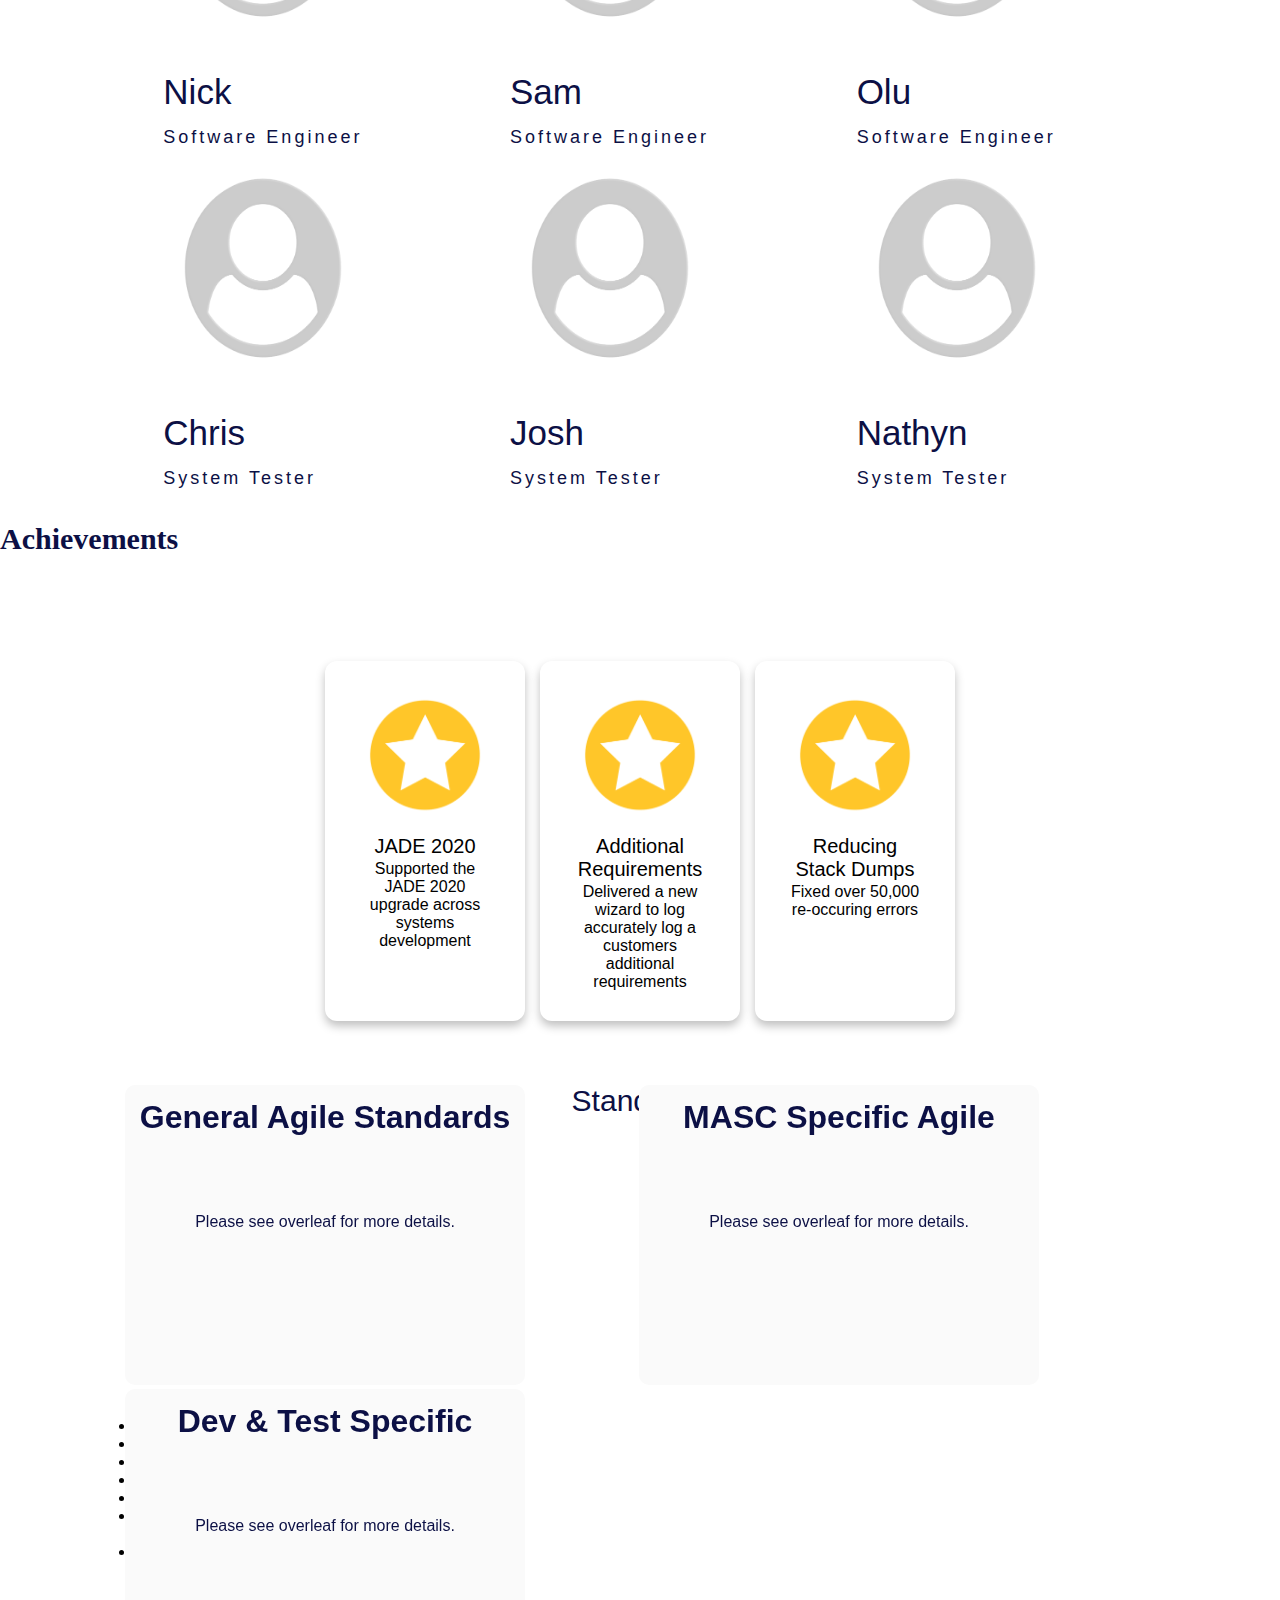
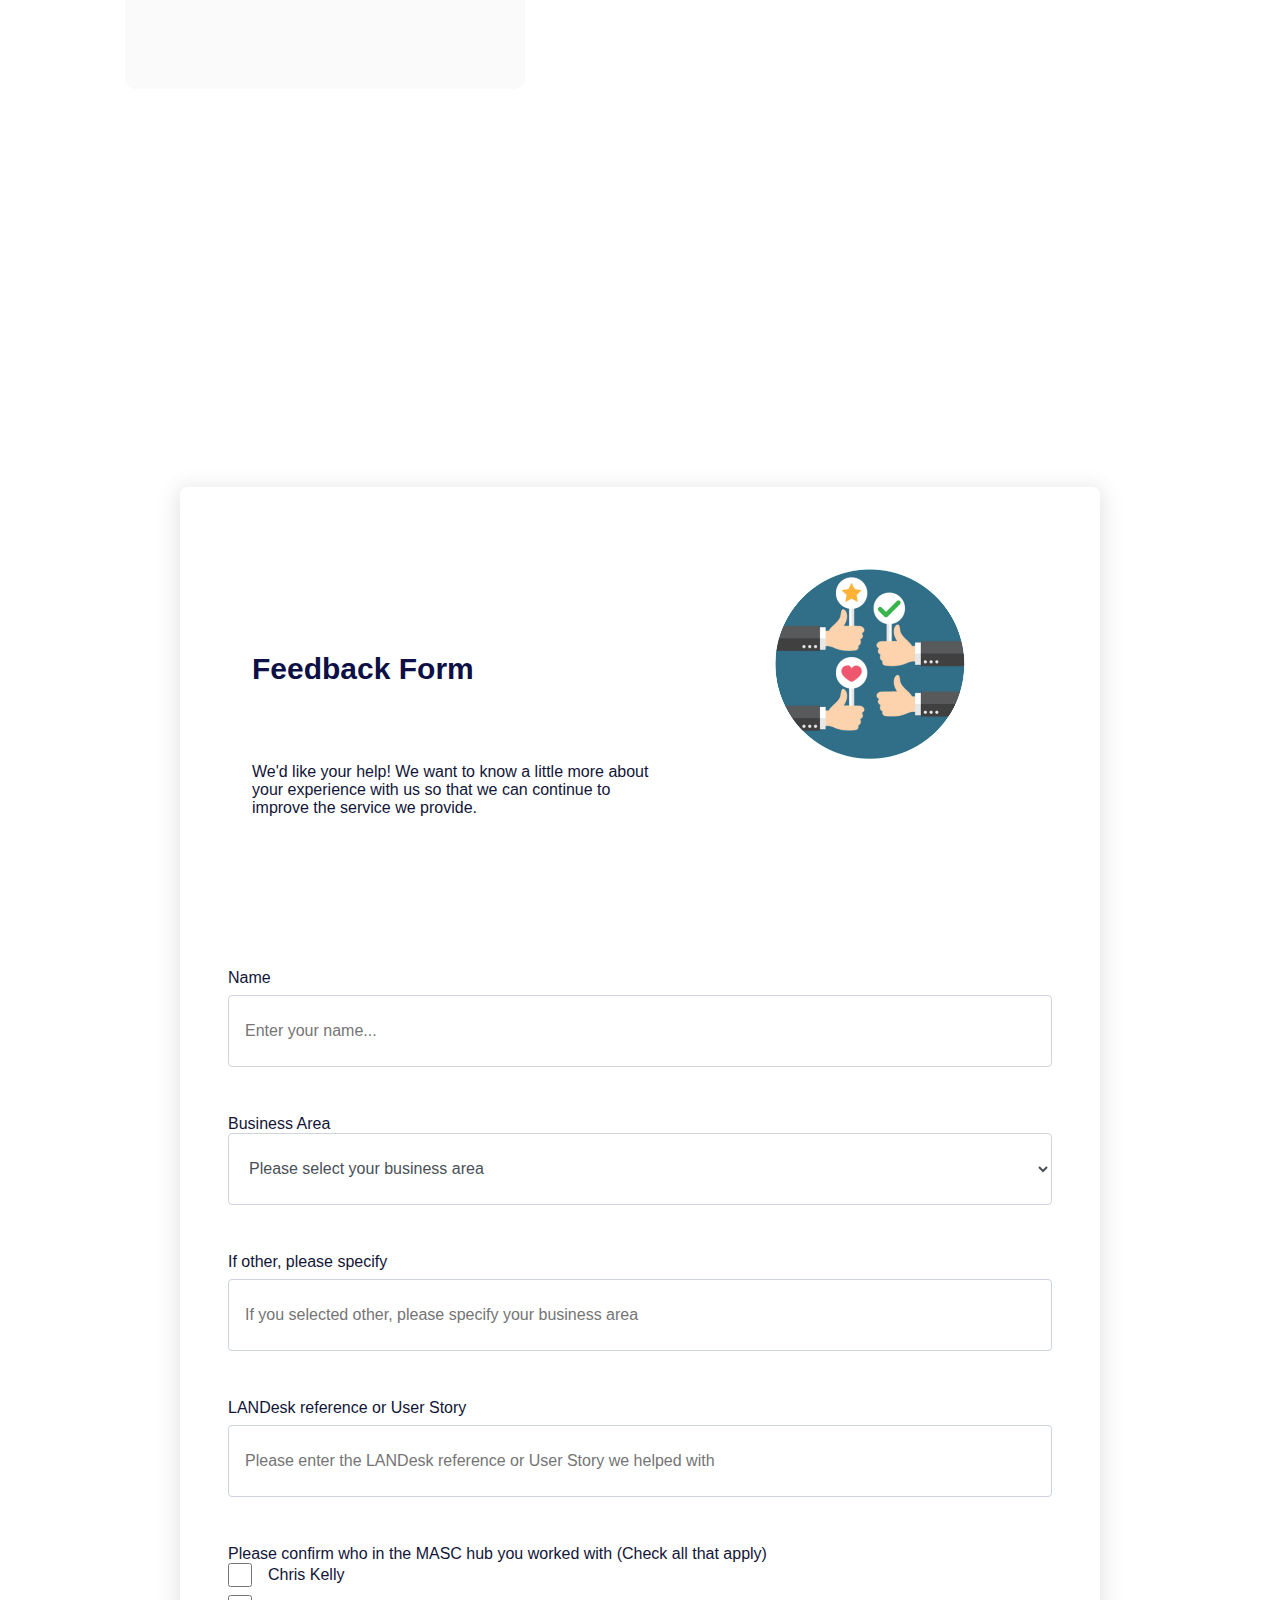
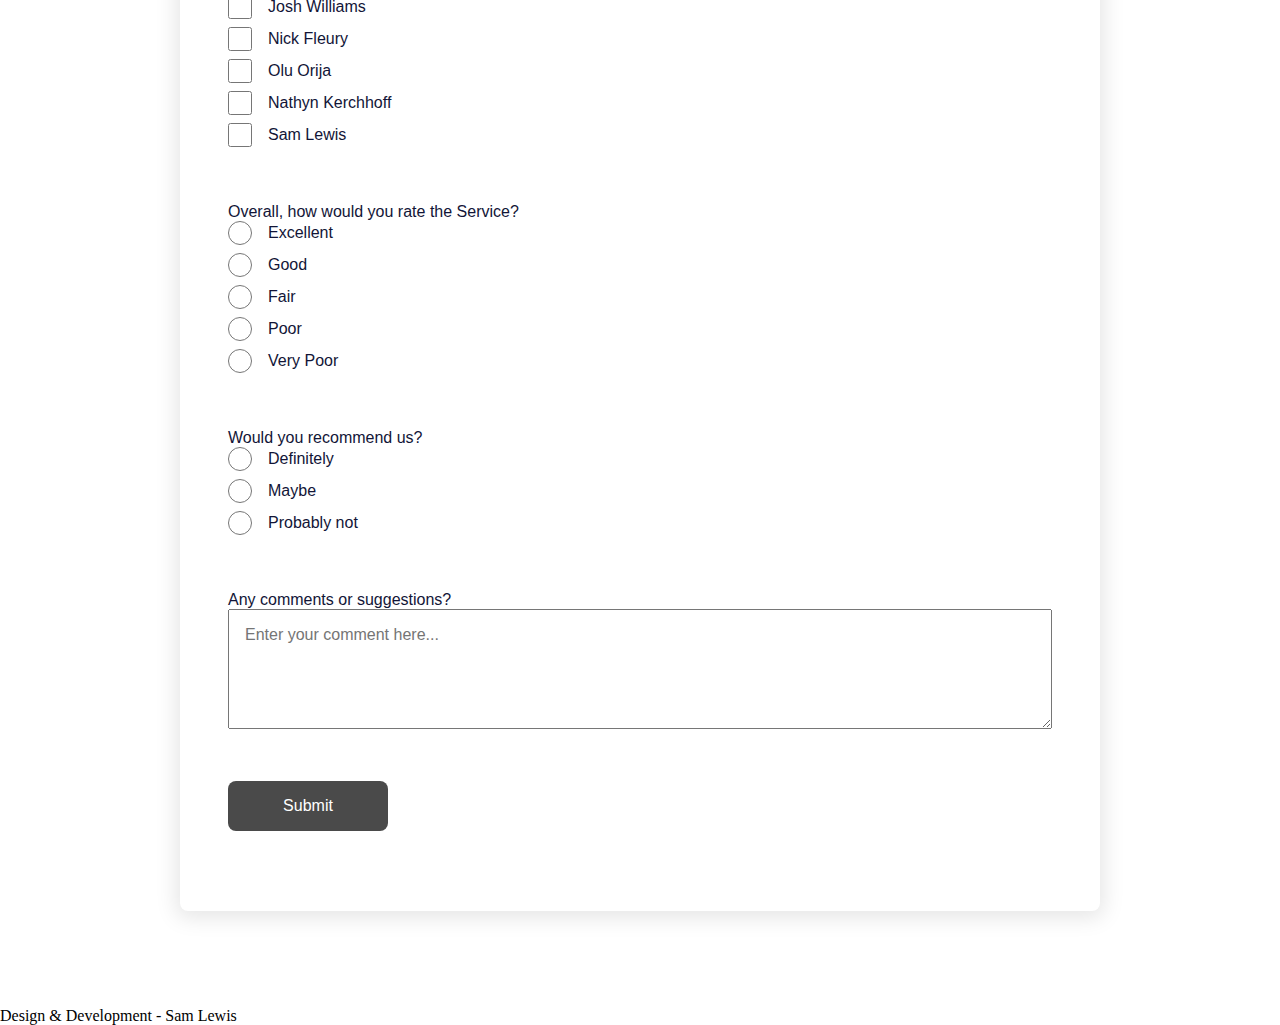
==== commit b25a173e: "Update index.html" ====
--- a/index.html
+++ b/index.html
@@ -39,7 +39,7 @@
     <!-- About -->
     <section class="about" id="about">
             <div class="max-width">
-                <h2 class="about-title">About us</h2>
+                <h1 class="about-title">About us</h1>
                 <div class="about-content">
                     <p>The MASC hub was founded in 2020 with the aim of maintaining business systems, focusing on stratetic capability and fixing technical debt. We are currently a small hub with a development team built up of 2 JADE developers, a .NET developer and 3 system testers.</p>
                 </div>
@@ -128,7 +128,7 @@
      </div>
 
    <!-- Achievements -->
-   <h2 class="team-title" id="achievements" >Achievements</h2>
+   <h2 class="ach-title" id="achievements" >Achievements</h2>
    <div class="achievement-container">
     
     <div class="main-card">
@@ -182,7 +182,7 @@
 
           <div class="card-front"><h2>General Agile Standards</h2><p>Please see overleaf for more details.</p></div>
   
-          <div class="card-back"><p style="margin-left:2em;">
+          <div class="card-back"><p style="margin: left 5em;">
             General Agile:
             <li>Highly agile DevOps scrum</li>
             <li>Track work on a Kanban board</li>
@@ -199,7 +199,7 @@
   
             <div class="card-front"><h2>MASC Specific Agile</h2><p>Please see overleaf for more details.</p></div>
     
-            <div class="card-back"><p style="margin-left:2em;">
+            <div class="card-back"><p style="margin-left:5em;">
               Masc Specific Agile:
               <li>Focus on maintenance & strategic change</li>
               <li>No dedicated scrum master</li>
@@ -218,7 +218,6 @@
   
             <div class="card-front"><h2>Dev & Test Specific</h2><p>Please see overleaf for more details.</p></div>
     
-            <div class="card-back"><p style="margin-left:2em;">
               Masc Specific Agile:
               <li>Shout up if stuck and work through issues</li>
               <li>Dev & Test work together to find solutions</li>
--- a/style.css
+++ b/style.css
@@ -1,460 +1,637 @@
-<!DOCTYPE html>
-<html lang="en">
-<head>
-    <meta charset="UTF-8">
-    <meta http-equiv="X-UA-Compatible" content="IE=edge">
-    <meta name="viewport" content="width=device-width, initial-scale=1.0">
-    <title>MASC Hub</title>
-    <link rel="stylesheet" href="style.css">
-    <script src="https://code.jquery.com/jquery-3.6.1.min.js"></script>
-</head>
-<body>
-    <!-- Navigation Bar -->
-    <nav class="navbar">
-        <div class="max-width">
-            <div class="logo"><a href="#home">MASC <span>Hub</span></a></div>
-            <ul class="menu">
-                <li><a href="#home">Home</a></li>
-                <li><a href="#about">About</a></li>
-                <li><a href="#achievements">Achievements</a></li>
-                <li><a href="#standards">Standards</a></li>
-                <li><a href="#feedback">Feedback</a></li>
-            </ul>
-        </div>
-    </nav>
-
-    <!-- Home-->
-    <section class="home" id="home">
-        <div class="max-width">
-            <div class="home-content">
-                <div id="image-div">
-                    <img src="images/MascHub-logo.png" width="700" height="300"  alt="Masc Hub Logo">
-                  </div>
-            </div>
-        </div>
-    </section>
+/* Apply to all */
+*{
+    margin: 0px;
+    padding: 0px;
+    box-sizing: border-box;
+    text-decoration: none;
+}
+html{
+    /* Create spacing at the top of each section */
+    scroll-padding-top: 100px;
+}
+
+h1, h2, h3 {
+    align-items: center;
+    font-size: 30px;
+    line-height: 2;
+    margin-bottom: 4rem;
+    color: rgb(12, 16, 69);
+  }
+
+
+.max-width{
+    max-width: 1500px;
+    padding: 0 80px;
+    margin: auto;
+    width: 100%;
+    align-items: center;
+    border-radius: 0.5rem;
+    font-family: 'Gill Sans', 'Gill Sans MT', Calibri, 'Trebuchet MS', sans-serif;
+    color:  rgb(18, 21, 55);
     
-    <script src="script.js"></script>
-
-    <!-- About -->
-    <section class="about" id="about">
-            <div class="max-width">
-                <h2 class="about-title">About us</h2>
-                <div class="about-content">
-                    <p>The MASC hub was founded in 2020 with the aim of maintaining business systems, focusing on stratetic capability and fixing technical debt. We are currently a small hub with a development team built up of 2 JADE developers, a .NET developer and 3 system testers.</p>
-                </div>
-                <h2 class="team-title">Meet The Team</h2>
-            </div>
-        </section>
+}
+
+/* Navigation Bar */
+.navbar{
+    position: fixed;
+    width: 100%;
+    padding: 10px 0;
+    background: rgb(255, 255, 255);
+    font-family: 'Gill Sans', 'Gill Sans MT', Calibri, 'Trebuchet MS', sans-serif;
+    color: #fff;
+    z-index: 1000; /* Makes sure the navbar sits on top of all containers */
+}
+
+.navbar.sticky{ /* creates a sticky navbar  */
+    padding: 30px 0;
+    background: rgb(255, 255, 255);
+}
+
+.navbar .max-width{
+    display: flex;
+    align-items: center;
+    justify-content: space-between;
+}
+
+.navbar .menu li a{ /* Sets the navbar menu list items properties */
+    color: rgb(12, 16, 69);
+    font-size: 20px;
+    margin-left: 25px;
+    font-weight: 500;
+}
+
+.navbar .menu li{
+    list-style: none;
+    display: inline-block;
+}
+
+.navbar .logo a{
+    font-size: 40px;
+    font-weight: 600;
+    color: rgb(29, 114, 164);
+}
+
+.navbar .logo.sticky{
+    background: #fff;
+}
+
+.navbar .logo span{
+    font-size: 40px;
+    font-weight: 600;
+    color: rgb(12, 16, 69);
+}
+
+ /* Change the color of links on hover */
+ .navbar .menu li a:hover {
+    color: rgb(29, 114, 164);
+  }
+
+  /* Add a color to the active/current link */
+  .navbar .menu li a.active {
+    color: rgb(248, 255, 54);
+  }
+
+  /* Home Section */
+  .home {
+    display: flex;
+    color: rgb(18, 21, 55);
+    background: url("/images/17580.jpg"); /* Sets background image from the images folder */
+    font-family: 'Gill Sans', 'Gill Sans MT', Calibri, 'Trebuchet MS', sans-serif;
+    background-size: auto;
+    height: 100vh;
+    align-items: center;
+  }
+
+  .home .max-width{
+    margin: auto 0 auto 40px;
+  }
+  .home .home-content .text-welcome{
+    font-size: 25px;
+
+  }
+  .home .home-content .masc-text{
+    font-size: 50px;
+    font-weight: 600;
+  }
+
+  img {
+    align-items: center;
+    align-content: center;
+    max-width: 100%;
+    height: auto;
+    display: block;
+    background-color: transparent;
+    background-repeat: no-repeat;
+  }
+  #image-div img {
+    margin: auto;
+    align-items: center;
+    background-color: transparent;
+    align-content: center;
+  }
+
+  /* About Section */
+  .about{
+    font-family: 'Gill Sans', 'Gill Sans MT', Calibri, 'Trebuchet MS', sans-serif;
+    text-align: center;
+  }
+
+  .about .about-content{
+    align-items: center;
+    font-family: 'Gill Sans', 'Gill Sans MT', Calibri, 'Trebuchet MS', sans-serif;
+    text-align: center;
+    margin-bottom: 10px;
+  }
+
+  .about .about-title{
+    font-family: 'Gill Sans', 'Gill Sans MT', Calibri, 'Trebuchet MS', sans-serif;
+    color: rgb(12, 16, 69);
+    font-size: 30px;
+    font-weight: 500;
+    margin:auto;
     
-    <!-- Meet the team-->
-    <div class="team-container1">
-        <div class="profiles">
-
-          <div class="profile">
-            <img src="/images/profilePicture.png" class="profile-img">
-            <h3 class="name">Trudy</h3>
-            <h5>Process Manager</h5>
-          <!--  <p>Lorem ipsum dolor sit amet consectetur adipisicing elit. Ullam facilis sint quod.</p>-->
-          </div>
-
-          <div class="profile">
-            <img src="/images/profilePicture.png" class="profile-img">
-            <h3 class="name">Phil</h3>
-            <h5>Development Leader</h5>
-           <!-- <p>Lorem ipsum dolor sit amet consectetur adipisicing elit. Inventore, eveniet!</p>-->
-          </div>
-            
-          <div class="profile">
-            <img src="/images/profilePicture.png" class="profile-img">
-            <h3 class="name">Ben</h3>
-            <h5>Engineering Leader</h5>
-           <!-- <p>Lorem ipsum dolor sit amet consectetur adipisicing elit. Inventore, eveniet!</p>-->
-          </div>
-        </div>
-    </div>
+  }
+
+  .about .about-team{
+    font-family: 'Gill Sans', 'Gill Sans MT', Calibri, 'Trebuchet MS', sans-serif;
+    color: rgb(12, 16, 69);
+    font-size: 16px;
+    font-weight: 300;
+  }
+
+ /* Meet the team */
+.team-container1{ /* Holds a set of 3 profiles */
+    margin: 20px 40px;
+    margin-top: px;
+  }
+
+.team-container2{/* Holds a set of 3 profiles */
+    margin: 20px 40px;
+  }
+
+.team-container3{/* Holds a set of 3 profiles */
+    margin: 20px 40px;
+}
+  
+.team-title {
+    text-align: center;
+    font-family: 'Gill Sans', 'Gill Sans MT', Calibri, 'Trebuchet MS', sans-serif;
+    color: rgb(12, 16, 69);
+    font-size: 30px;
+    font-weight: 500;
+    margin-right: 6%;
+    margin-bottom: 2;
+    margin-top: 3%;
+    margin-left: 1%;
+    margin: auto;
+  }
+
+  .profiles { /* Profiles - set of 3 profile */
+    display: flex;
+    justify-content: space-around;
+    margin: 20px 80px;
+  }
+  
+  .profile {
+    flex-basis: 260px;
+    font-family: 'Gill Sans', 'Gill Sans MT', Calibri, 'Trebuchet MS', sans-serif;
+  }
+  
+  .profile .profile-img {
+    height: 200px;
+    width: 200px;
+    border-radius: 50%;
+    border: rgb(12, 16, 69);
     
-     <div class="team-container2">
-        <div class="profiles">
-
-          <div class="profile">
-            <img src="/images/profilePicture.png" class="profile-img">
-            <h3 class="name">Nick</h3>
-            <h5>Software Engineer</h5>
-         <!--    <p>Lorem ipsum dolor sit amet consectetur adipisicing elit. Ullam facilis sint quod.</p>-->
-          </div>
-
-          <div class="profile">
-            <img src="/images/profilePicture.png" class="profile-img">
-            <h3 class="name">Sam</h3>
-            <h5>Software Engineer</h5>
-         <!--    <p>Lorem ipsum dolor sit amet consectetur adipisicing elit. Ullam facilis sint quod.</p>-->
-          </div>
-
-          <div class="profile">
-            <img src="/images/profilePicture.png" class="profile-img">
-            <h3 class="name">Olu</h3>
-            <h5>Software Engineer</h5>
-        <!--     <p>Lorem ipsum dolor sit amet consectetur adipisicing elit. Ullam facilis sint quod.</p>-->
-          </div>
-        </div>
-     </div>
-
-     <div class="team-container3">
-        <div class="profiles">
-
-          <div class="profile">
-            <img src="/images/profilePicture.png" class="profile-img">
-            <h3 class="name">Chris</h3>
-            <h5>System Tester</h5>
-       <!--      <p>Lorem ipsum dolor sit amet consectetur adipisicing elit. Ullam facilis sint quod.</p>-->
-          </div>
-
-          <div class="profile">
-            <img src="/images/profilePicture.png" class="profile-img">
-            <h3 class="name">Josh</h3>
-            <h5>System Tester</h5>
-        <!--     <p>Lorem ipsum dolor sit amet consectetur adipisicing elit. Ullam facilis sint quod.</p>-->
-          </div>
-
-          <div class="profile">
-            <img src="/images/profilePicture.png" class="profile-img">
-            <h3 class="name">Nathyn</h3>
-            <h5>System Tester</h5>
-         <!--   <p>Lorem ipsum dolor sit amet consectetur adipisicing elit. Ullam facilis sint quod.</p>-->
-          </div>
-        </div>
-        
-     </div>
-
-   <!-- Achievements -->
-   <h2 class="team-title" id="achievements" >Achievements</h2>
-   <div class="achievement-container">
+  }
+  
+  .name { /* Colleague name */
+    margin-top: 30px;
+    font-size: 35px;
+    font-weight: 80;
+    margin-bottom: 0%;
+  }
+  
+  .profile h5 { /* Job title */
+    font-size: 18px;
+    font-weight: 20;
+    letter-spacing: 3px;
+    color: rgb(12, 16, 69);
+  }
+  
+  .profile p { /* Description */
+    font-size: 16px;
+    margin-top: 20px;
+    text-align: justify;
+    color: rgb(12, 16, 69);
+  }
+  
+  /* @ media section is used to apply styles for different devices */
+  @media only screen and (max-width: 1150px) {
+    .profiles {
+      flex-direction: column;
+      align-items: center;
+    }
+  
+    .team-member {
+      display: flex;
+      flex-direction: column;
+      align-items: center;
+    }
+  
+    .team-member p {
+      text-align: center;
+      margin: 20px 60px 80px 60px;
+      font-size: 20px;
+    }
+  }
+  
+  @media only screen and (max-width: 900px) {
+    .profiles {
+      margin: auto;
     
-    <div class="main-card">
-      <div class="cards">
-        <div class="card">
-         <div class="content">
-           <div class="img">
-                 <img src="/images/gold-star.png" alt="">
-           </div>
-           <div class="details">
-             <div class="achievement-title">JADE 2020</div>
-             <div class="achievement-desc">Supported the JADE 2020 upgrade across systems development</div>
-           </div>
-         </div>
-        </div>
-
-        <div class="card">
-         <div class="content">
-           <div class="img">
-                 <img src="/images/gold-star.png" alt="">
-           </div>
-           <div class="details">
-             <div class="achievement-title">Additional Requirements</div>
-             <div class="achievement-desc">Delivered a new wizard to log accurately log a customers additional requirements</div>
-           </div>
-         </div>
-        </div>
-
-        
-
-       <div class="card">
-         <div class="content">
-           <div class="img">
-                 <img src="/images/gold-star.png" alt="">
-           </div>
-           <div class="details">
-             <div class="achievement-title">Reducing Stack Dumps</div>
-             <div class="achievement-desc">Fixed over 50,000 re-occuring errors</div>
-           </div>
-         </div>
-        </div>
-    </div>
- </div>
+    }
+   
+  
+    .team-member p {
+      margin: 20px 10px 80px 10px;
+    }
+  }
+
+/* Achievements Section */
+/* Main container, holds everything*/
+  .achievement-container{
+    margin: 0px 40px;
+    margin-top: -90px;
+    margin-left: 0%;
+    padding: 80px 0 ;
+    position: relative;
+    padding-bottom: 50px;
+    width: 100%;
+   
+  }
+  /* Contains a set of 3 achievment cards*/
+  .achievement-container .main-card{
+    width: 100%;
+    transition: 1s;
+  }
+  
+  /* Individual achievement cards*/
+  .achievement-container .main-card .cards{
+    width: calc(100% / 2 - 10px);
+    display: flex;
+    flex-wrap: wrap;
+    margin: auto;
+    justify-content: space-between;
+    margin-top: 3%;
+
+   
+  }
+  .main-card .cards .card{
+    width: calc(100% / 3 - 10px);
+    background: #fff;
+    border-radius: 12px;
+    padding: 30px;
+    box-shadow: 0 5px 10px rgba(0, 0, 0, 0.25);
+    transition: all 0.4s ease;
+  }
+  .main-card .cards .card:hover{
+    transform: translateY(-15px); /* add small animation when card is hovered over*/
+  }
+
+  .cards .card .content{
+    width: 100%;
+    display: flex;
+    flex-direction: column;
+    justify-content: center;
+    align-items: center;
+    text-align: center;
+  }
+
+  /* Controls the img within the achievement card*/
+  .cards .card .content .img{
+    height: 130px;
+    width: 130px;
+    border-radius: 50%;
+    padding: 3px;
+    margin-bottom: 14px;
+  }
+
+  .card .content .img img{
+    height: 100%;
+    width: 100%;
+    border: 3px solid #ffff;
+    border-radius: 50%;
+    object-fit: cover;
+  }
+/* Controls the content of the card - headers and para */
+  .card .content .achievement-title{
+    font-family: 'Gill Sans', 'Gill Sans MT', Calibri, 'Trebuchet MS', sans-serif;
+    font-size: 20px;
+    font-weight: 500;
+  }
+
+  .card .content .achievement-desc{
+    font-family: 'Gill Sans', 'Gill Sans MT', Calibri, 'Trebuchet MS', sans-serif;
+    font-size: 16px;
+    margin-top: 1%;
+  }
+  
+  
+  @media (max-width: 768px) {
+    .main-card .cards .card{
+      margin: 20px 0 10px 0;
+      width: calc(100% / 2 - 10px);
+    
+    }
+  }
+
+  @media (max-width: 600px) {
+    .main-card .cards .card{
+      width: 100%;
+    }
+  }
+  
+  /* Standards Section */
+
+  .sta-title{
+    text-align: center;
+    font-family: 'Gill Sans', 'Gill Sans MT', Calibri, 'Trebuchet MS', sans-serif;
+    color: rgb(12, 16, 69);
+    font-size: 30px;
+    margin: auto;
+    font-weight: 500;
+  }
+
+/* standards-container holds everything */
+.standards-container{
+margin-top: 20%;
+position: relative;
+  margin-left: 10px;
+  top: 50%;
+  left: 50%;
+  transform: translate(-50%, -50%);
+}
+.standards-container .thecard{
+    align-items: center;
+    position: inherit;
+    border-radius: 12px;
+    padding: 10px;
+    margin-left: 110px;
+}
+
+/* thecard class holds the front and back of the cards */
+.thecard{
+  position: relative;
+  top: 0;
+  left: 0;
+  width: 400px;
+  height: 300px;
+  border-radius: 10px;
+  transform-style: preserve-3d;
+  transition: all 0.8s ease;
+  align-items: center;
+  text-align: center;
+  font-family: 'Gill Sans', 'Gill Sans MT', Calibri, 'Trebuchet MS', sans-serif;
+ display: inline-block;
  
-</div>
-        
-   <!-- Standards-->
-    <h2 class="sta-title" id="standards">Standards</h2>
-    <div class="standards-container">
-        <div class="thecard">
-
-          <div class="card-front"><h2>General Agile Standards</h2><p>Please see overleaf for more details.</p></div>
-  
-          <div class="card-back"><p style="margin-left:2em;">
-            General Agile:
-            <li>Highly agile DevOps scrum</li>
-            <li>Track work on a Kanban board</li>
-            <li>2 Week Sprints (Monday - Monday)</li>
-            <li>Proactive ownership of changes</li>
-            <li>Testers & Developers work together (Swarms, pair coding)</li>
-            <li>Challenge & experiment best practice through retro feedback</li>
-          </p>
-          </div>
-  
-        </div>
-
-        <div class="thecard">
-  
-            <div class="card-front"><h2>MASC Specific Agile</h2><p>Please see overleaf for more details.</p></div>
+}
+
+/* Controls the transformation (flip) on hover */
+.thecard:hover{
+  transform: rotateY(180deg);
+}
+
+/* The front of the card, which is shown as default*/
+ .card-front{
+  position: absolute;
+  top: 0;
+  left: 0;
+  width: 100%;
+  height: 100%;
+  border-radius: 10px;
+  backface-visibility: hidden;
+  overflow: hidden;
+  background: #fafafa;
+  justify-content: center;  
+  border-color: rgb(29, 114, 164);
+  color: rgb(12, 16, 69);
+}
+
+/* Main title on the front of the card*/
+.card-front h2{
+    align-items: center;
+    font-size: 2rem;
+    line-height: 2;
+    margin-bottom: 4rem;
+    color: rgb(12, 16, 69); 
     
-            <div class="card-back"><p style="margin-left:2em;">
-              Masc Specific Agile:
-              <li>Focus on maintenance & strategic change</li>
-              <li>No dedicated scrum master</li>
-              <li>Ben & Trudy are the product owners</li>
-              <li>In-office ceramnonies (planning, review & retro)</li>
-              <li>Build requirements in Gherkin language</li>
-              <li>Change can be self raised into the hub</li>
-              <li>Themed retro & reviews</li>
-              <li>Capture feedback throughout sprint</li>
-            </p>
-            </div>
+}
+
+
+/* Back of the card, which is shown when the user hovers over the card */
+.card-back{
+  position: absolute;
+  top: 0;
+  left: 0;
+  width: 100%;
+  height: 100%;
+  border-radius: 10px;
+  backface-visibility: hidden;
+  overflow: hidden;
+  background:rgb(12, 16, 69);
+  color: rgb(255, 255, 255);
+  text-align: left;
+  transform: rotateY(180deg); /* Flips the card 180deg*/
+}
+
+/* Media query below  makess the cards stack when the screen page is smaller */
+@media (max-width: 768px) {
+
+    .standards-container{
+        flex-wrap: wrap;
+        margin: auto;
+        margin-top: 70%;
     
-          </div>
-
-          <div class="thecard">
-  
-            <div class="card-front"><h2>Dev & Test Specific</h2><p>Please see overleaf for more details.</p></div>
-    
-            <div class="card-back"><p style="margin-left:2em;">
-              Masc Specific Agile:
-              <li>Shout up if stuck and work through issues</li>
-              <li>Dev & Test work together to find solutions</li>
-              <li>Fix bugs found asap to keep flow moving</li>
-              <li>Testers can be involved in coding</li>
-              <li>Testers understand the change to improve testing</li>
-              <li>Check testers understanding - can they explain the change to a developer</li>
-              <li>Automation where possible - can build stubs to support test</li>
-            </p>
-            </div>
-    
-          </div>
-      </div>
-
-    <!-- Feedback -->
-    <section class="feedback" id="feedback">
-        <div class="feedback-container">
-            <div class="header">
-            <div class="column-header">
-                <h2 id="title">Feedback Form</h2>
-                <p id="description">We'd like your help! We want to know a little more about your experience with us so that we can continue to improve the service we provide.</p>
-                </div>
-                <div class="column-image">
-                    <div id="image-div">
-                      <img src="images/SurveyFormLogo.png" width="500" height="400" alt="Survey form icon">
-                    </div>
-                </div>
-            </div>
-            <!-- Name field -->
-            <form id = "survey-form" action="https://formsubmit.co/maschubfeedback@gmail.com" method="POST">
-                <div class="form-group">
-                <label id="name-label" for="name">Name</label>
-                <input
-                    maxlength="100" 
-                    type="text"
-                    name="name"
-                    id="name"
-                    class="form-control"
-                    placeholder="Enter your name..."
-                    required
-                />
-                </div>
-
-                <!-- Business Area -->
-                <div class="form-group">
-                    <p>Business Area</p>
-                    <select id="dropdown" name="role" class="form-control" required>
-                    <option disabled selected value>Please select your business area</option>
-                    <option value="Digital">Digital</option>
-                    <option value="Skipton-Direct">Skipton Direct</option>
-                    <option value="Systems Development">Systems Development</option>
-                    <option value="FA">FA</option>
-                    <option value="Audit">Audit</option>
-                    <option value="Marketing">Marketing</option>
-                    <option value="Operations">Operations</option>
-                    <option value="preferNo">Prefer not to say</option>
-                    <option value="other">Other</option>
-                    </select>
-                </div>
-
-                
-                <div class="form-group">
-                    <label id="otherArea" for="otherArea">If other, please specify</label>
-                    <input
-                    maxlength="20"
-                    type="Other-Business-Area"
-                    name="Other-Business-Area"
-                    id="Other-Business-Area"
-                    class="form-control"
-                    placeholder="If you selected other, please specify your business area"
-                
-                    />
-                </div>
-
-                <!-- Reference -->
-                <div class="form-group">
-                    <label id="ref" for="ref">LANDesk reference or User Story</label>
-                    <input
-                    maxlength="20"
-                    type="LANDesk-UserStory"
-                    name="LANDesk-UserStory"
-                    id="LANDesk-UserStory"
-                    class="form-control"
-                    placeholder="Please enter the LANDesk reference or User Story we helped with"
-                    />
-                </div>
-
-                <!-- MASC Member -->
-                <div class="form-group">
-                    <p>Please confirm who in the MASC hub you worked with (Check all that apply)</p>
-                    <label>
-                    <input 
-                        name="worked-with"
-                        value="Chris Kelly"
-                        type="checkbox"
-                        class="input-checkbox"
-                    />Chris Kelly</label>
-                    
-                    <label>
-                    <input 
-                        name="worked-with"
-                        value="Josh Williams"
-                        type="checkbox"
-                        class="input-checkbox"
-                    />Josh Williams</label>
-                    
-                    <label>
-                    <input
-                        name="worked-with"
-                        value="Nick Fleury"
-                        type="checkbox"
-                        class="input-checkbox"
-                    />Nick Fleury</label>
-                    
-                    <label>
-                    <input
-                        name="worked-with"
-                        value="Olu Orija"
-                        type="checkbox"
-                        class="input-checkbox"
-                    />Olu Orija</label>
-                
-                    <label>
-                    <input
-                        name="worked-with"
-                        value="Nathyn Kerchhoff"
-                        type="checkbox"
-                        class="input-checkbox"
-                    />Nathyn Kerchhoff</label>
-                    
-                    <label>
-                    <input
-                        name="worked-with"
-                        value="Sam Lewis"
-                        type="checkbox"
-                        class="input-checkbox"
-                    />Sam Lewis</label>
-                </div>
-                
-                <!-- Overall Rating -->
-                <div class="form-group" Required>
-                    <p>Overall, how would you rate the Service?</p>
-                    <label>
-                    <input
-                        name="user-rating"
-                        value="excellent"
-                        type="radio"
-                        class="input-radio"
-                    />Excellent</label>
-
-                    <label>
-                    <input
-                        name="user-rating"
-                        value="good"
-                        type="radio"
-                        class="input-radio"
-                    />Good</label>
-            
-                    <label>
-                    <input
-                        name="user-rating"
-                        value="fair"
-                        type="radio"
-                        class="input-radio"
-                    />Fair</label>
-                    
-                    <label>
-                    <input
-                        name="user-rating"
-                        value="poor"
-                        type="radio"
-                        class="input-radio"
-                    />Poor</label>
-                    
-                    <label>
-                    <input
-                        name="user-rating"
-                        value="very-poor"
-                        type="radio"
-                        class="input-radio"
-                    />Very Poor</label>
-                </div>
-                
-                
-                <!-- Recommend -->
-                <div class="form-group" Required>
-                    <p>Would you recommend us?</p>
-                    <label>
-                    <input
-                        name="user-recommend"
-                        value="definitely"
-                        type="radio"
-                        class="input-radio"
-                        
-                    />Definitely</label>
-                    <label>
-                    <input
-                        name="user-recommend"
-                        value="maybe"
-                        type="radio"
-                        class="input-radio"
-                    />Maybe</label>
-            
-                    <label>
-                    <input
-                        name="user-recommend"
-                        value="not-sure"
-                        type="radio"
-                        class="input-radio"
-                    />Probably not</label>
-                </div>
-            
-                <!-- Additional comments -->
-                <div class="form-group">
-                    <p>Any comments or suggestions?</p>
-                    <textarea
-                    id="comments"
-                    class="input-textarea"
-                    name="comment"
-                    maxlength="1000"
-                    placeholder="Enter your comment here..."></textarea>
-                </div>
-            
-                <div class="form-group">
-                    <button type="submit" id="submit" class="submit-button">
-                    Submit
-                    </button>
-                </div>
-                </form>
-            </div>
-        </div>
-    </section>
-      
-       <section class="footer">
-          <p> Design & Development - Sam Lewis </p>
-        </section>
-
-</body>
-</html>
+    }
+     .thecard, .card-front, .card-back{
+        width: 100%;
+        flex-wrap: wrap;
+    }
+    .sta-title{
+        margin-bottom: 55%;
+        text-align: center;
+        font-family: 'Gill Sans', 'Gill Sans MT', Calibri, 'Trebuchet MS', sans-serif;
+        color: rgb(12, 16, 69);
+        font-size: 30px;
+        font-weight: 500;
+    }
+   
+  }
+  @media (max-width: 600px) {
+    .standards-container{
+        margin-top: 95%;
+        width: 100%;
+    } 
+    .thecard, .card-front, .card-back{
+        width: 100%;
+      flex-wrap: wrap;
+    }
+    .sta-title{
+        margin-bottom: 10%;
+    }
+  }
+
+
+  /* Feedback */
+  img {
+    max-width: 100%;
+    height: auto;
+    display: block;
+  }
+  
+  label {
+    display: flex;
+    align-items: center;
+    margin-bottom: 0.5rem;
+  }
+  
+  input,
+  button,
+  select,
+  textarea {
+    margin: 0;
+    font-family: inherit;
+    font-size: inherit;
+    line-height: inherit;
+  }
+  
+  button {
+    border: none;
+  }
+  
+    /* Main container that holds all feedback content */
+  .feedback-container {
+    width: 100%;
+    margin: 6rem auto 6rem auto;
+    box-shadow: 0 0.2rem 1.3rem 0.2rem rgba(0, 0, 0, 0.1);
+    border-radius: 0.5rem;
+    background-color: rgb(255, 255, 255);
+    font-family: 'Gill Sans', 'Gill Sans MT', Calibri, 'Trebuchet MS', sans-serif;
+    color:  rgb(18, 21, 55);
+  }
+  
+  @media (min-width: 576px) {
+    .feedback-container {
+      max-width: 540px;
+    }
+  }
+  
+  @media (min-width: 976px) {
+    .feedback-container{
+      max-width: 920px;
+    }
+  }
+  
+  .header {
+    padding: 4.5rem;
+    margin-bottom: 2rem;
+  }
+  
+  /*Header*/
+  .column-header {
+    float: left;
+    width: 54%;
+    padding-top: 5rem;
+    margin-right: 6%;
+  }
+  
+  .column-image {
+    float: left;
+    width: 40%;
+  }
+  
+  .header:after {
+    content: "";
+    display: table;
+    clear: both;
+  }
+  
+  @media screen and (max-width: 1000px) {
+    .column-header,
+    .column-image {
+      width: 100%;
+      margin: 0;
+    }
+    #image-div img {
+      margin: auto;
+    }
+  }
+  
+  /* FeedbackForm*/
+  
+  form {
+    padding: 2.5rem;
+    border-radius: 0.5rem;
+  }
+  
+  .form-group {
+    margin: 0 auto 2rem auto;
+    padding: 0.5rem;
+  }
+  
+  .form-control {
+    display: block;
+    width: 100%;
+    height: 4.5rem;
+    padding: 1rem;
+    color: #495057;
+    background-color: #fff;
+    border: 1px solid #ced4da;
+    border-radius: 0.25rem;
+    transition: border-color 0.15s ease-in-out, box-shadow 0.15s ease-in-out;
+  }
+  
+  .form-control:focus {
+    border-color: #a6d8e2;
+    outline: 0;
+    box-shadow: 0 0 1rem 0.2rem rgba(205, 240, 247, 0.25);
+  }
+  
+  .input-radio,
+  .input-checkbox {
+    display: inline-block;
+    margin-right: 1rem;
+    min-height: 1.5rem;
+    min-width: 1.5rem;
+  }
+  
+  .input-textarea {
+    min-height: 120px;
+    width: 100%;
+    padding: 1rem;
+    resize: vertical;
+  }
+  
+  .submit-button {
+    display: inline-block;
+    width: 10rem;
+    padding: 1rem;
+    background: #4a4a4a;
+    color: #fff;
+    border-radius: 0.5rem;
+    cursor: pointer;
+  }
+  
+  .submit-button:hover {
+    animation-name: background-color;
+    animation-duration: 500ms;
+    animation-fill-mode: forwards;
+    animation-timing-function: ease-out;
+  }
+  
+  @keyframes background-color {
+      100% {
+        background-color: rgb(125, 132, 231);
+      }
+  }
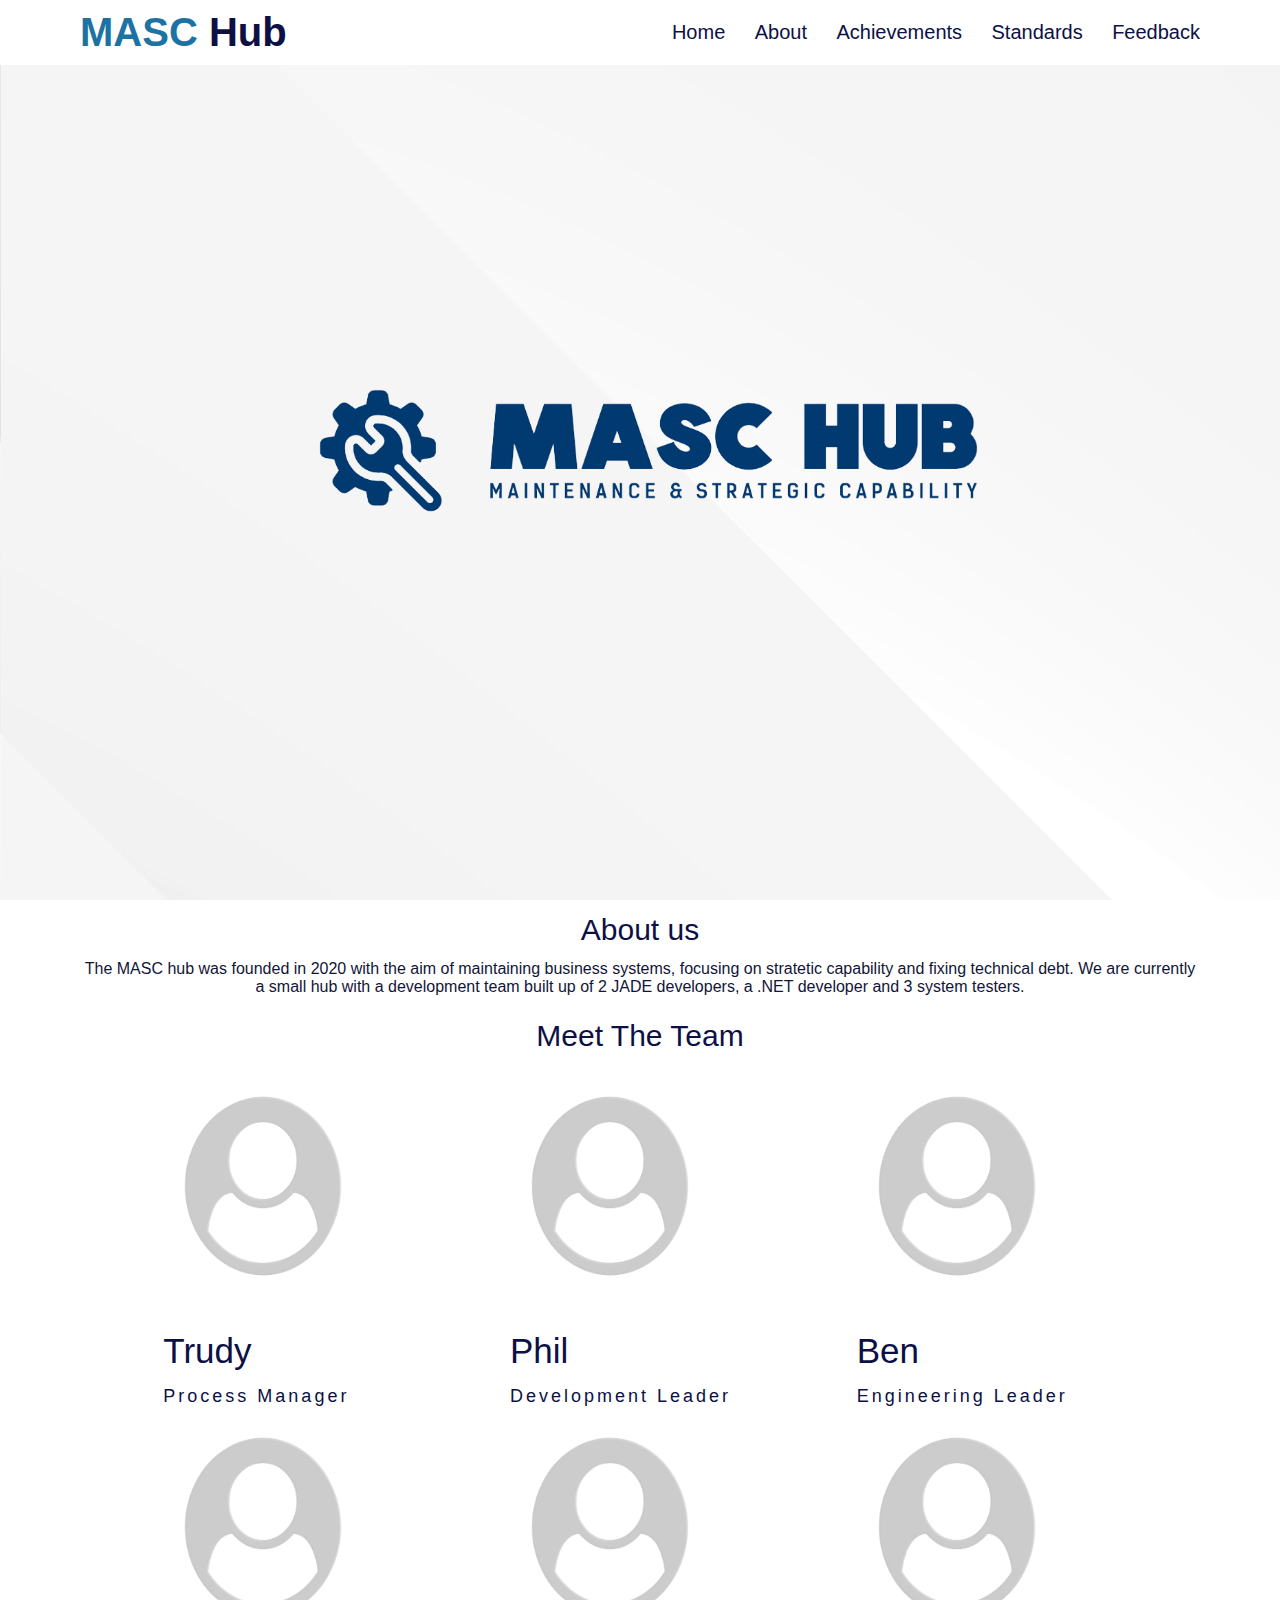
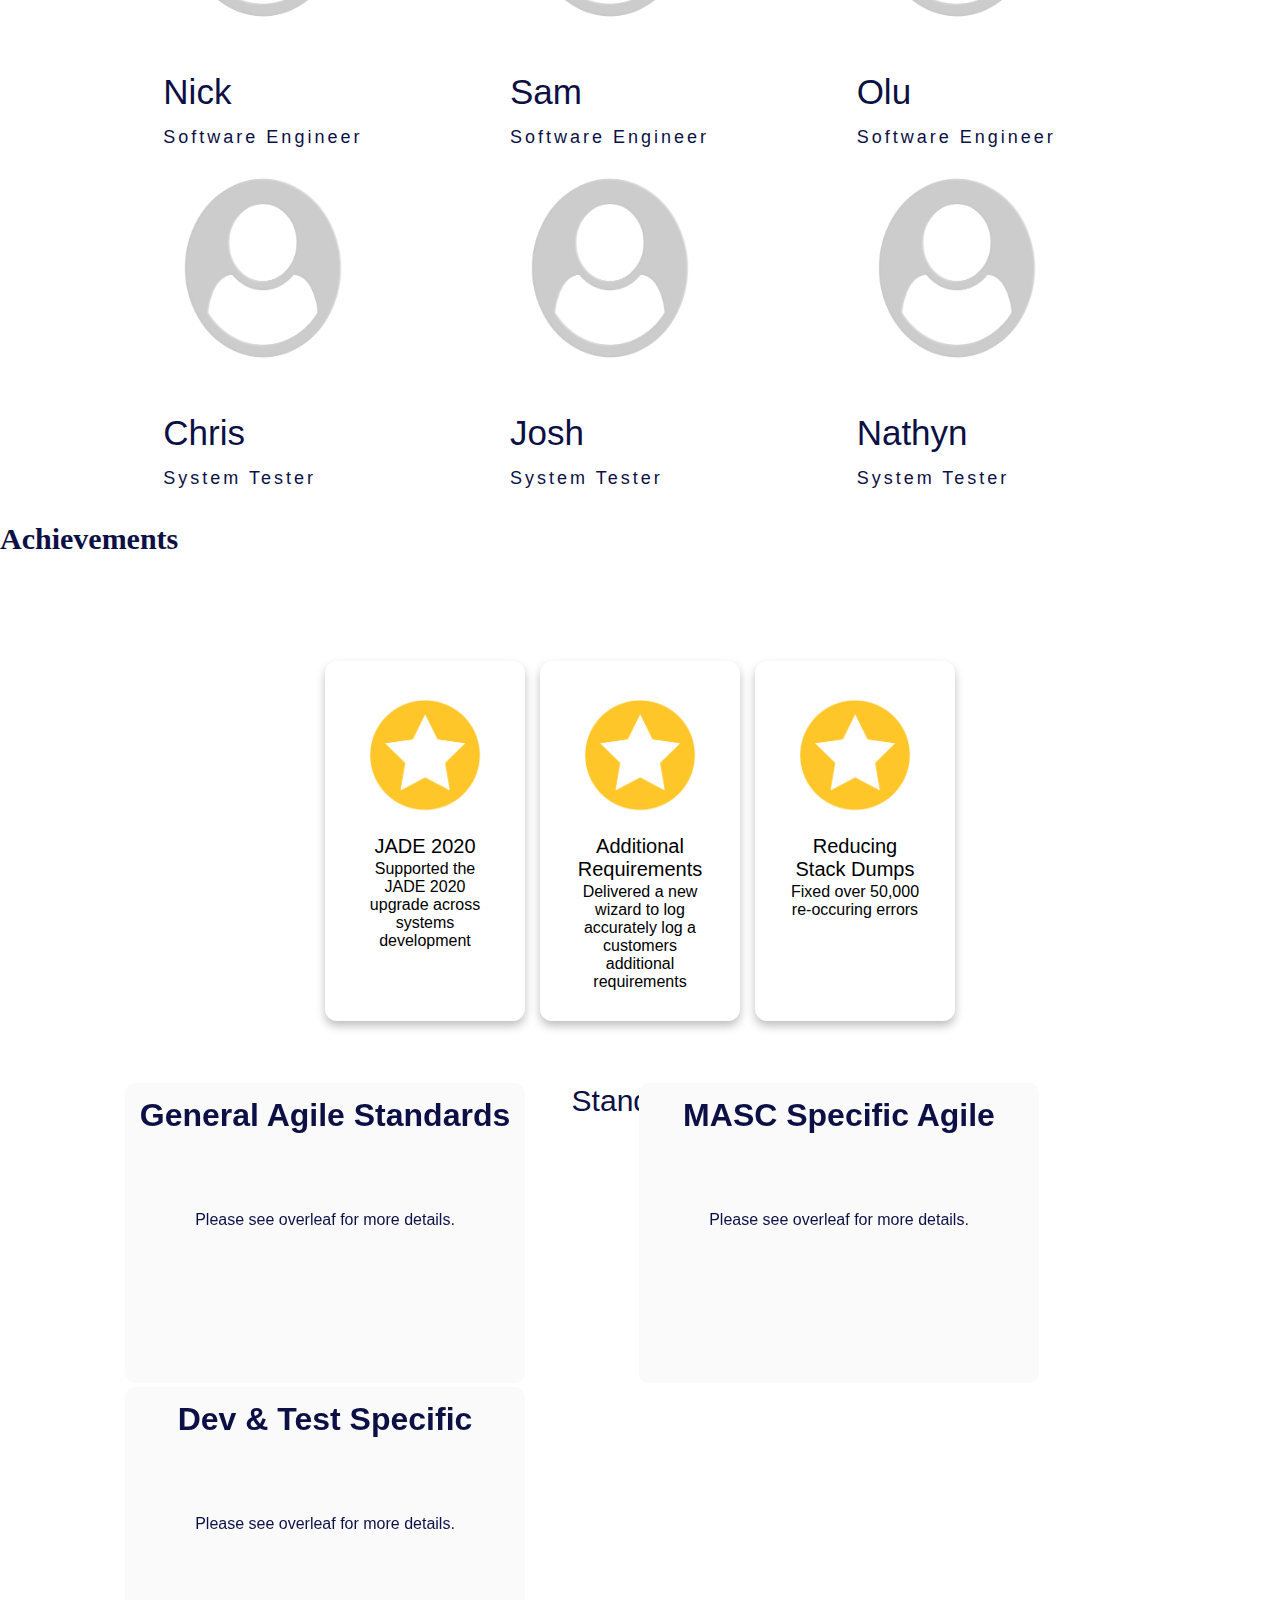
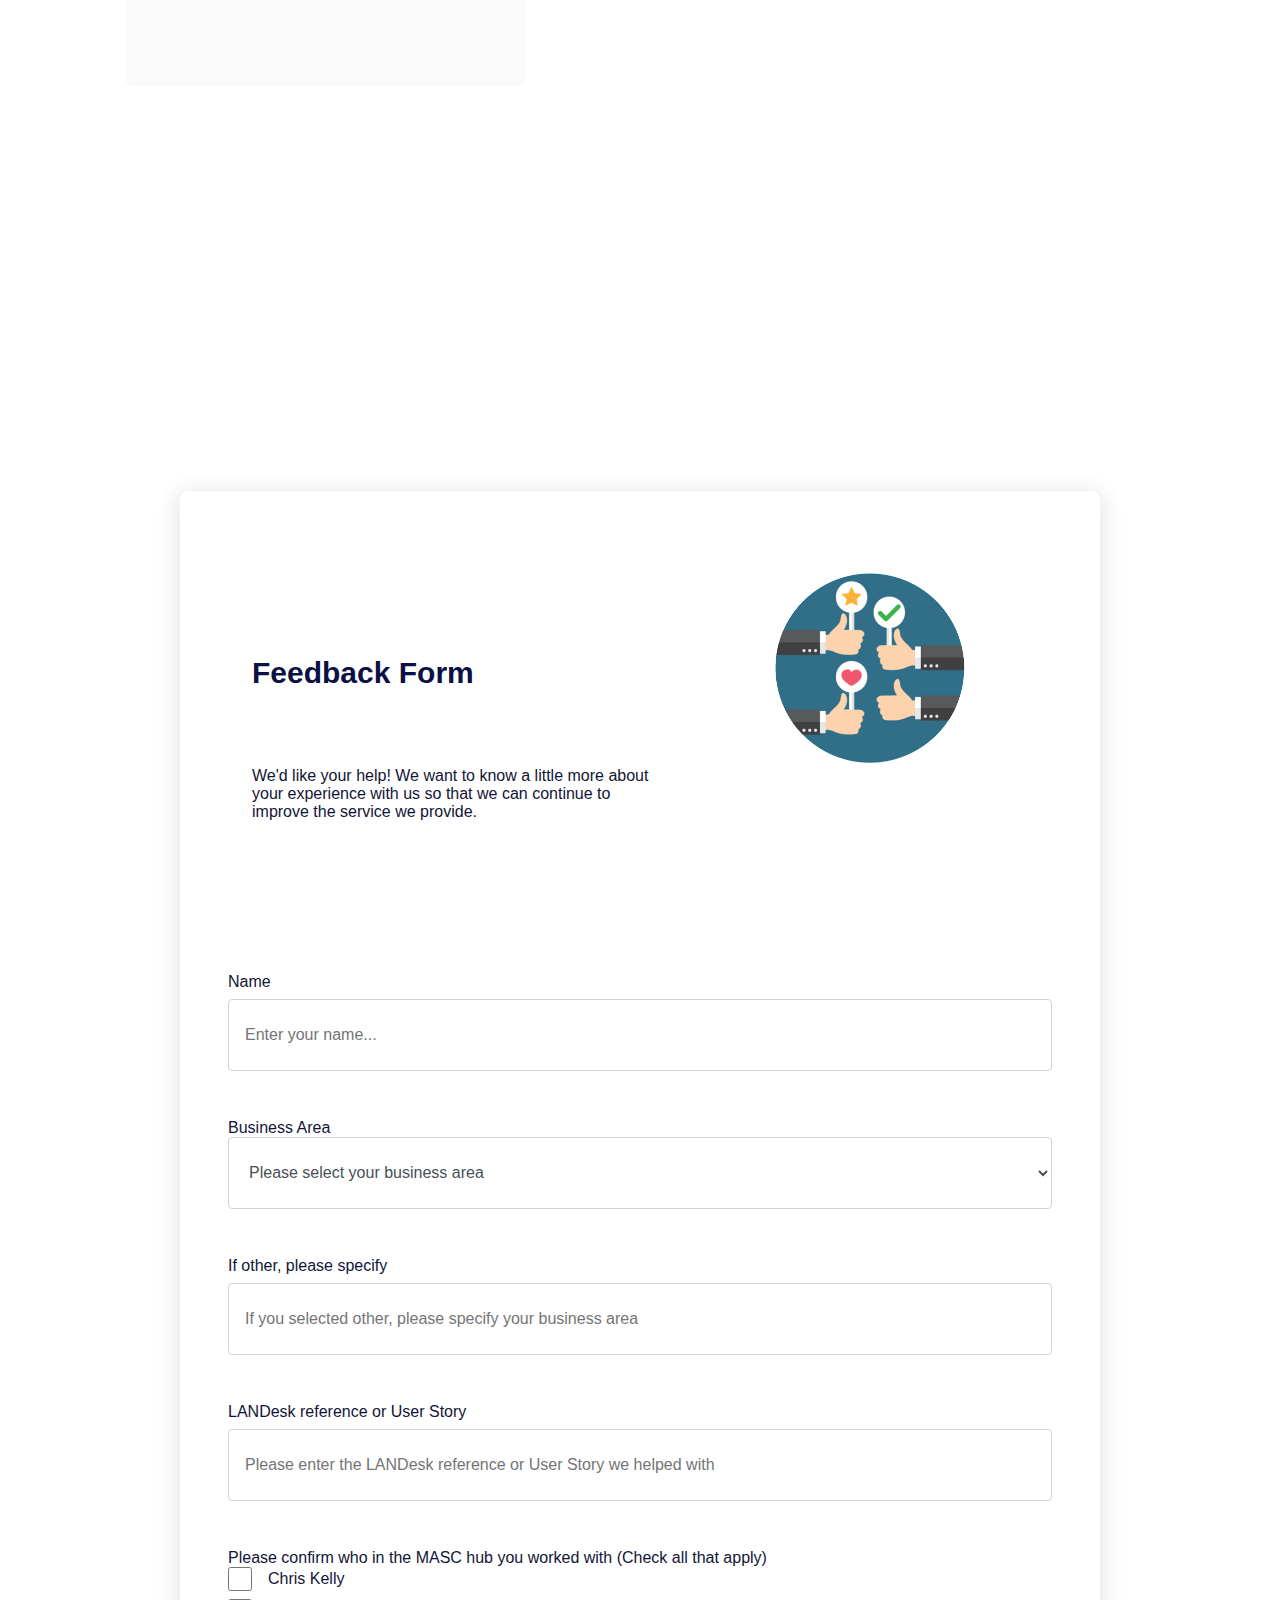
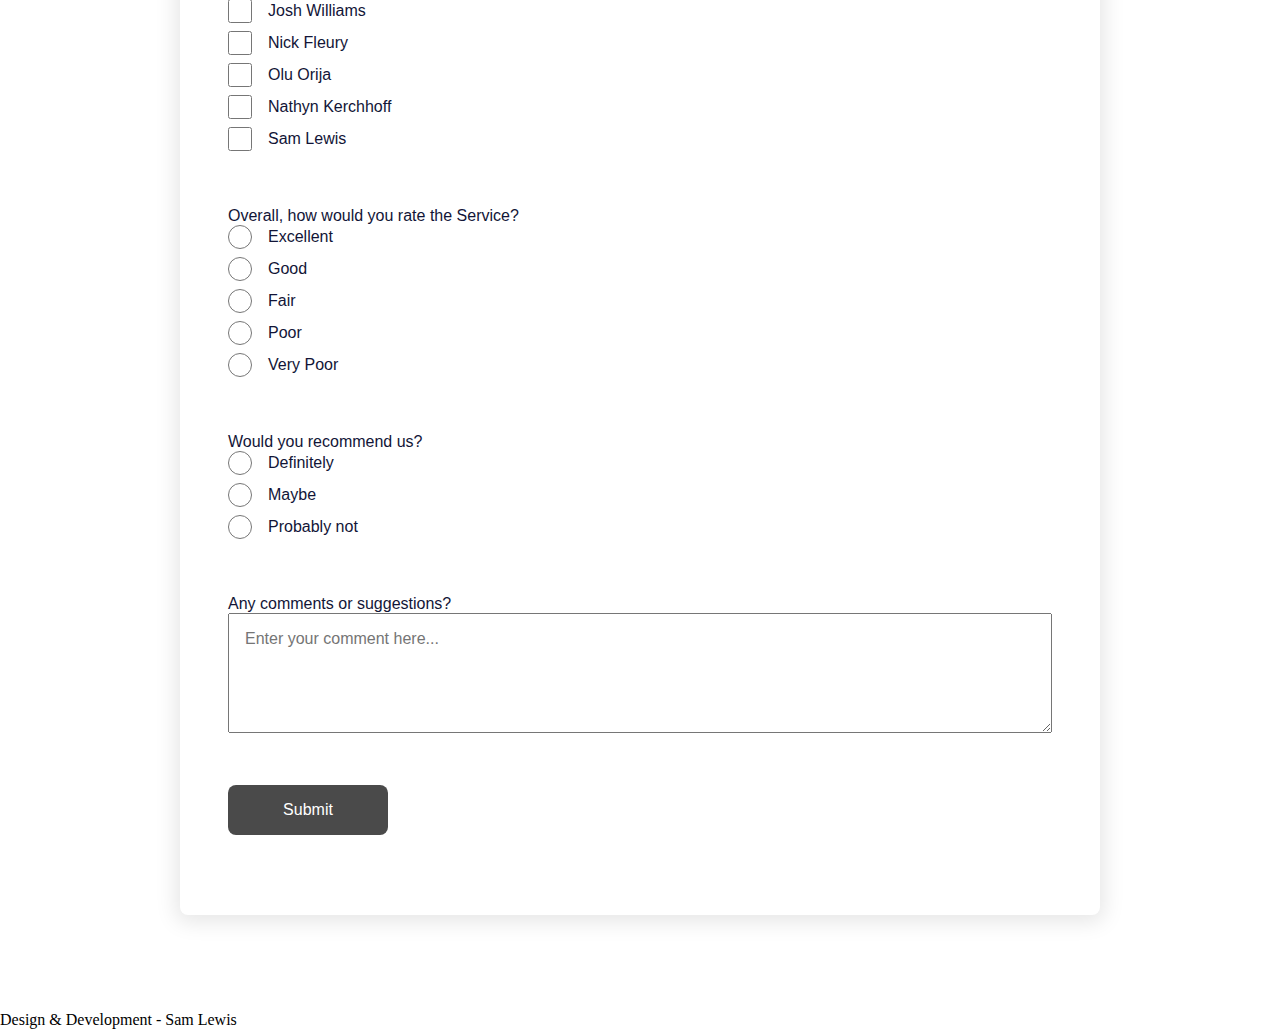
==== commit 798b67d8: "Update index.html" ====
--- a/index.html
+++ b/index.html
@@ -199,16 +199,16 @@
   
             <div class="card-front"><h2>MASC Specific Agile</h2><p>Please see overleaf for more details.</p></div>
     
-            <div class="card-back"><p style="margin-left:5em;">
+            <div class="card-back"><p style="margin-left:2em;">
               Masc Specific Agile:
-              <li>Focus on maintenance & strategic change</li>
-              <li>No dedicated scrum master</li>
-              <li>Ben & Trudy are the product owners</li>
-              <li>In-office ceramnonies (planning, review & retro)</li>
-              <li>Build requirements in Gherkin language</li>
-              <li>Change can be self raised into the hub</li>
-              <li>Themed retro & reviews</li>
-              <li>Capture feedback throughout sprint</li>
+              <li style="margin-left:2em">Focus on maintenance & strategic change</li>
+              <li style="margin-left:2em">No dedicated scrum master</li>
+              <li style="margin-left:2em">Ben & Trudy are the product owners</li>
+              <li style="margin-left:2em">In-office ceramnonies (planning, review & retro)</li>
+              <li style="margin-left:2em">Build requirements in Gherkin language</li>
+              <li style="margin-left:2em">Change can be self raised into the hub</li>
+              <li style="margin-left:2em">Themed retro & reviews</li>
+              <li style="margin-left:2em">Capture feedback throughout sprint</li>
             </p>
             </div>
     
@@ -217,7 +217,8 @@
           <div class="thecard">
   
             <div class="card-front"><h2>Dev & Test Specific</h2><p>Please see overleaf for more details.</p></div>
-    
+            
+            <div class="card-back"><p style="margin-left:2em;"></p>
               Masc Specific Agile:
               <li>Shout up if stuck and work through issues</li>
               <li>Dev & Test work together to find solutions</li>
--- a/style.css
+++ b/style.css
@@ -449,15 +449,13 @@
 @media (max-width: 768px) {
 
     .standards-container{
-        flex-wrap: wrap;
+        margin-top: 70%;
+    }
+
+    .thecard, .card-front, .card-back{
         margin: auto;
-        margin-top: 70%;
-    
-    }
-     .thecard, .card-front, .card-back{
-        width: 100%;
-        flex-wrap: wrap;
-    }
+    }
+   
     .sta-title{
         margin-bottom: 55%;
         text-align: center;
@@ -469,17 +467,8 @@
    
   }
   @media (max-width: 600px) {
-    .standards-container{
-        margin-top: 95%;
-        width: 100%;
-    } 
-    .thecard, .card-front, .card-back{
-        width: 100%;
-      flex-wrap: wrap;
-    }
-    .sta-title{
-        margin-bottom: 10%;
-    }
+    
+
   }
 
 
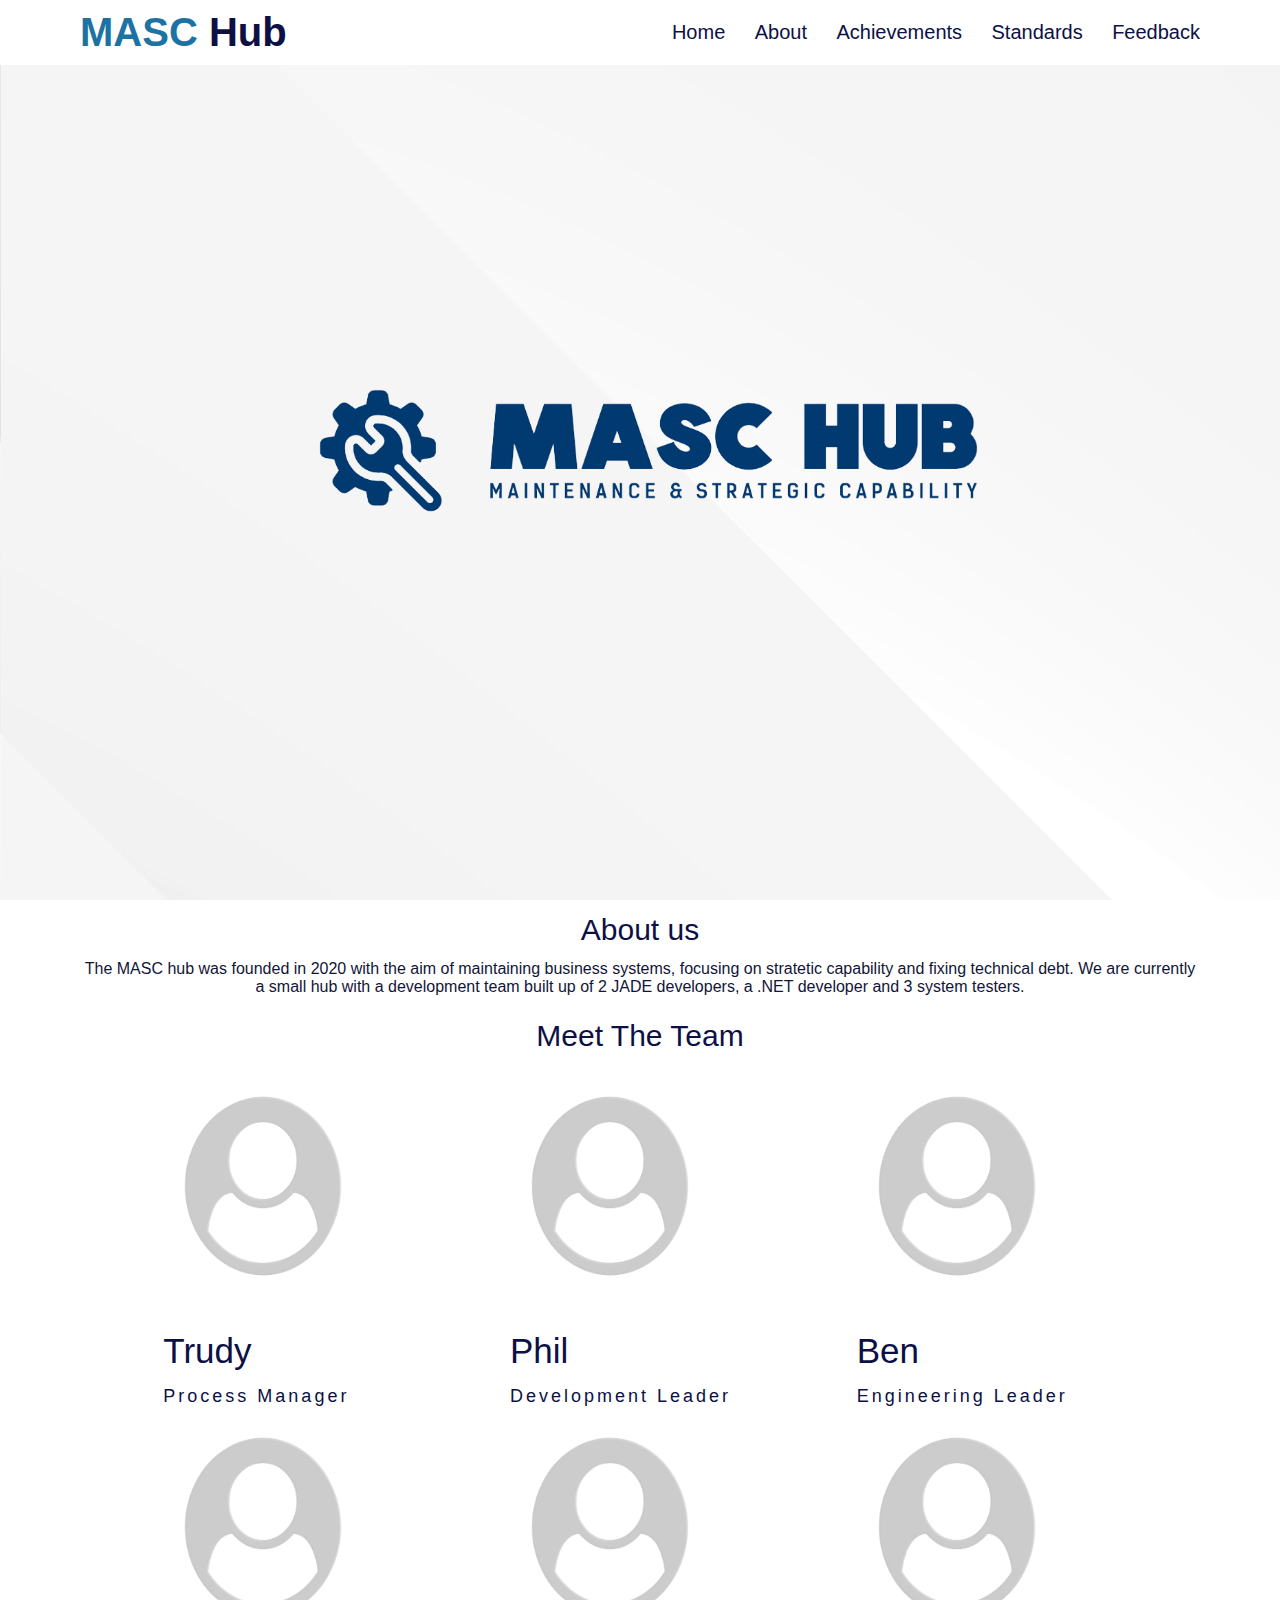
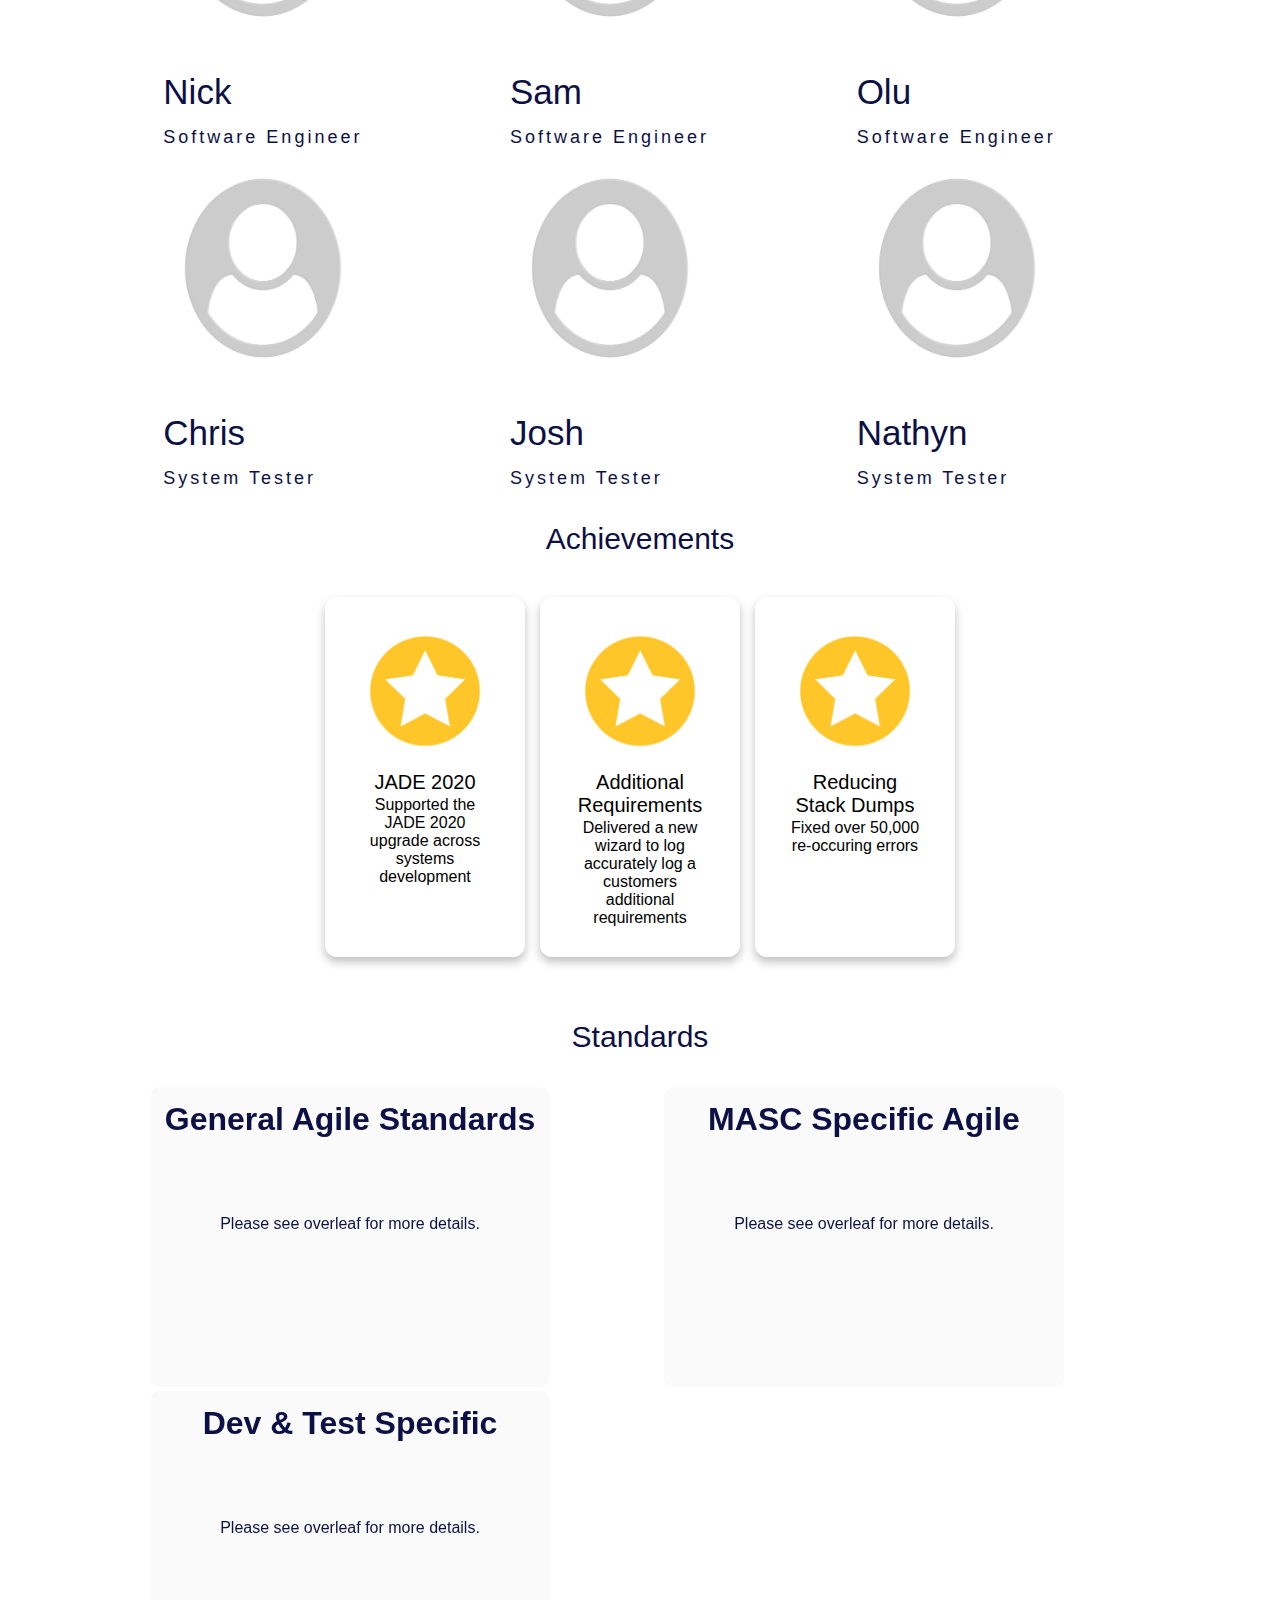
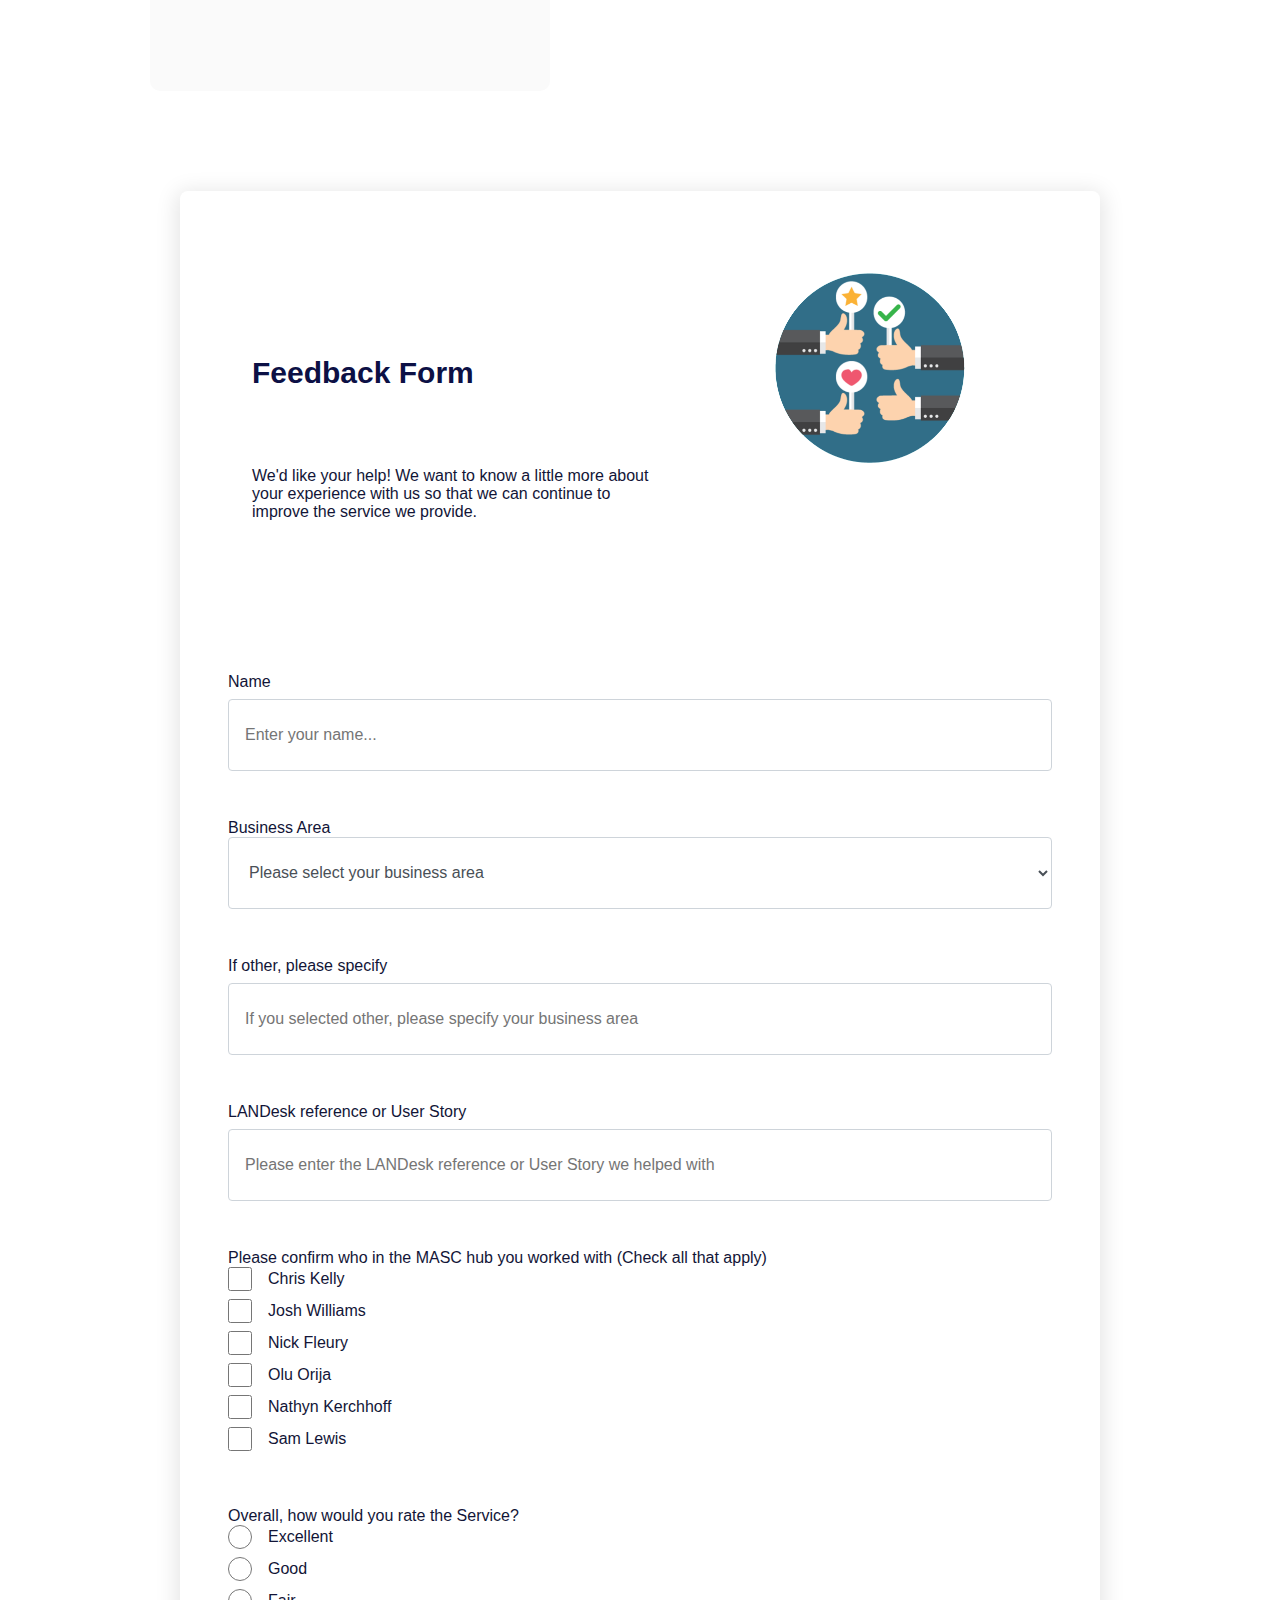
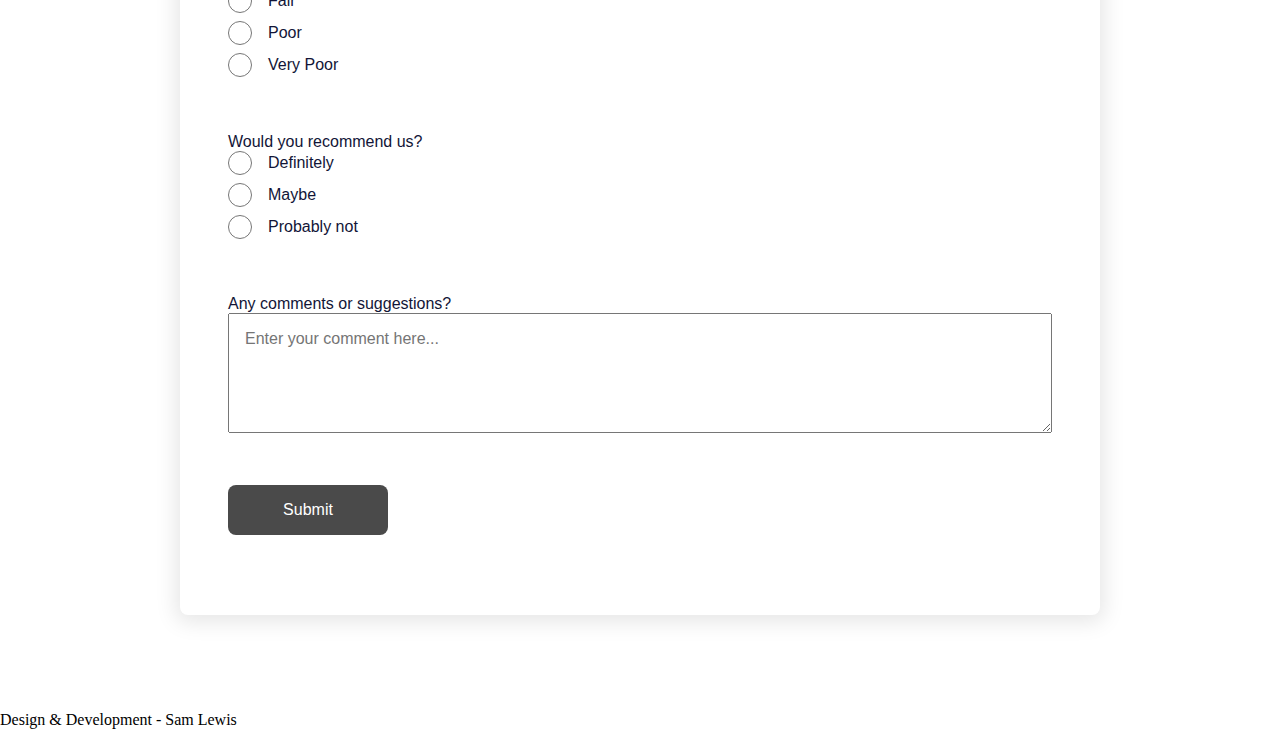
==== commit 60fde0f7: "Update index.html" ====
--- a/index.html
+++ b/index.html
@@ -182,17 +182,16 @@
 
           <div class="card-front"><h2>General Agile Standards</h2><p>Please see overleaf for more details.</p></div>
   
-          <div class="card-back"><p style="margin: left 5em;">
+          <div class="card-back"><p style="margin: left 2em;">
             General Agile:
-            <li>Highly agile DevOps scrum</li>
-            <li>Track work on a Kanban board</li>
-            <li>2 Week Sprints (Monday - Monday)</li>
-            <li>Proactive ownership of changes</li>
-            <li>Testers & Developers work together (Swarms, pair coding)</li>
-            <li>Challenge & experiment best practice through retro feedback</li>
+            <li style="margin-left:2em">Highly agile DevOps scrum</li>
+            <li style="margin-left:2em">Track work on a Kanban board</li>
+            <li style="margin-left:2em">2 Week Sprints (Monday - Monday)</li>
+            <li style="margin-left:2em">Proactive ownership of changes</li>
+            <li style="margin-left:2em">Testers & Developers work together</li>
+            <li style="margin-left:2em">Challenge & experiment best practice</li>
           </p>
           </div>
-  
         </div>
 
         <div class="thecard">
@@ -211,25 +210,23 @@
               <li style="margin-left:2em">Capture feedback throughout sprint</li>
             </p>
             </div>
-    
           </div>
 
           <div class="thecard">
   
             <div class="card-front"><h2>Dev & Test Specific</h2><p>Please see overleaf for more details.</p></div>
-            
-            <div class="card-back"><p style="margin-left:2em;"></p>
+
+            <div class="card-back"><p style="margin-left:2em;">
               Masc Specific Agile:
-              <li>Shout up if stuck and work through issues</li>
-              <li>Dev & Test work together to find solutions</li>
-              <li>Fix bugs found asap to keep flow moving</li>
-              <li>Testers can be involved in coding</li>
-              <li>Testers understand the change to improve testing</li>
-              <li>Check testers understanding - can they explain the change to a developer</li>
-              <li>Automation where possible - can build stubs to support test</li>
+              <li style="margin-left:2em">Shout up if stuck and work through issues</li>
+              <li style="margin-left:2em">Dev & Test work together to find solutions</li>
+              <li style="margin-left:2em">Fix bugs found asap to keep flow moving</li>
+              <li style="margin-left:2em">Testers can be involved in coding</li>
+              <li style="margin-left:2em">Testers understand the change to improve testing</li>
+              <li style="margin-left:2em">Testers explain change to stakeholder</li>
+              <li style="margin-left:2em"> Automation used where possible </li>
             </p>
             </div>
-    
           </div>
       </div>
 
--- a/style.css
+++ b/style.css
@@ -86,10 +86,6 @@
     color: rgb(29, 114, 164);
   }
 
-  /* Add a color to the active/current link */
-  .navbar .menu li a.active {
-    color: rgb(248, 255, 54);
-  }
 
   /* Home Section */
   .home {
@@ -105,18 +101,8 @@
   .home .max-width{
     margin: auto 0 auto 40px;
   }
-  .home .home-content .text-welcome{
-    font-size: 25px;
-
-  }
-  .home .home-content .masc-text{
-    font-size: 50px;
-    font-weight: 600;
-  }
 
   img {
-    align-items: center;
-    align-content: center;
     max-width: 100%;
     height: auto;
     display: block;
@@ -126,8 +112,6 @@
   #image-div img {
     margin: auto;
     align-items: center;
-    background-color: transparent;
-    align-content: center;
   }
 
   /* About Section */
@@ -149,7 +133,6 @@
     font-size: 30px;
     font-weight: 500;
     margin:auto;
-    
   }
 
   .about .about-team{
@@ -160,18 +143,9 @@
   }
 
  /* Meet the team */
-.team-container1{ /* Holds a set of 3 profiles */
+.team-container1, .team-container2, .team-container3{ /* Holds a set of 3 profiles */
     margin: 20px 40px;
-    margin-top: px;
-  }
-
-.team-container2{/* Holds a set of 3 profiles */
-    margin: 20px 40px;
-  }
-
-.team-container3{/* Holds a set of 3 profiles */
-    margin: 20px 40px;
-}
+  }
   
 .team-title {
     text-align: center;
@@ -179,10 +153,6 @@
     color: rgb(12, 16, 69);
     font-size: 30px;
     font-weight: 500;
-    margin-right: 6%;
-    margin-bottom: 2;
-    margin-top: 3%;
-    margin-left: 1%;
     margin: auto;
   }
 
@@ -202,7 +172,6 @@
     width: 200px;
     border-radius: 50%;
     border: rgb(12, 16, 69);
-    
   }
   
   .name { /* Colleague name */
@@ -232,13 +201,11 @@
       flex-direction: column;
       align-items: center;
     }
-  
     .team-member {
       display: flex;
       flex-direction: column;
       align-items: center;
     }
-  
     .team-member p {
       text-align: center;
       margin: 20px 60px 80px 60px;
@@ -249,10 +216,7 @@
   @media only screen and (max-width: 900px) {
     .profiles {
       margin: auto;
-    
-    }
-   
-  
+    }
     .team-member p {
       margin: 20px 10px 80px 10px;
     }
@@ -260,6 +224,15 @@
 
 /* Achievements Section */
 /* Main container, holds everything*/
+
+.ach-title {
+    text-align: center;
+    font-family: 'Gill Sans', 'Gill Sans MT', Calibri, 'Trebuchet MS', sans-serif;
+    color: rgb(12, 16, 69);
+    font-size: 30px;
+    font-weight: 500;
+    margin: auto;
+  }
   .achievement-container{
     margin: 0px 40px;
     margin-top: -90px;
@@ -342,7 +315,6 @@
     .main-card .cards .card{
       margin: 20px 0 10px 0;
       width: calc(100% / 2 - 10px);
-    
     }
   }
 
@@ -365,16 +337,11 @@
 
 /* standards-container holds everything */
 .standards-container{
-margin-top: 20%;
-position: relative;
-  margin-left: 10px;
-  top: 50%;
-  left: 50%;
-  transform: translate(-50%, -50%);
+    margin: 20px 40px;
+   /* transform: translate(-50%, -50%);*/
 }
 .standards-container .thecard{
     align-items: center;
-    position: inherit;
     border-radius: 12px;
     padding: 10px;
     margin-left: 110px;
@@ -382,9 +349,8 @@
 
 /* thecard class holds the front and back of the cards */
 .thecard{
-  position: relative;
-  top: 0;
-  left: 0;
+  
+  
   width: 400px;
   height: 300px;
   border-radius: 10px;
@@ -446,11 +412,7 @@
 }
 
 /* Media query below  makess the cards stack when the screen page is smaller */
-@media (max-width: 768px) {
-
-    .standards-container{
-        margin-top: 70%;
-    }
+@media (max-width: 600px) {
 
     .thecard, .card-front, .card-back{
         margin: auto;
@@ -466,11 +428,6 @@
     }
    
   }
-  @media (max-width: 600px) {
-    
-
-  }
-
 
   /* Feedback */
   img {
